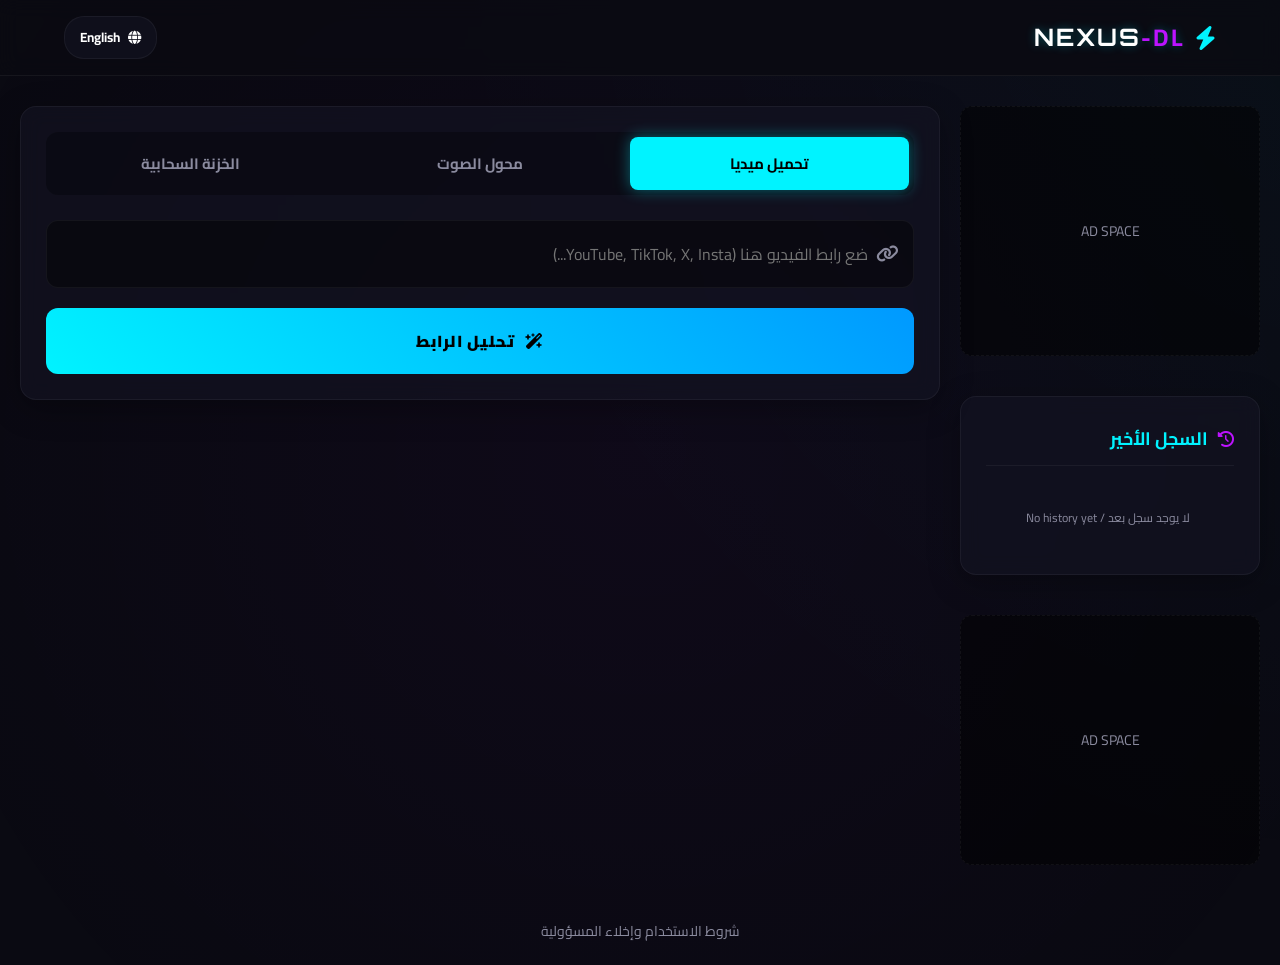
==== index.html @ 6cfb4157 "Update index.html" ====
<!DOCTYPE html>
<html lang="ar" dir="rtl" id="html-root">
<head>
    <meta charset="UTF-8">
    <meta name="viewport" content="width=device-width, initial-scale=1.0">
    <title>NEXUS-DL | Ultimate Downloader</title>
    <link rel="icon" type="image/png" href="icon.png">
    <link href="https://fonts.googleapis.com/css2?family=Cairo:wght@400;700;900&family=Orbitron:wght@500;700&display=swap" rel="stylesheet">
    <link rel="stylesheet" href="https://cdnjs.cloudflare.com/ajax/libs/font-awesome/6.5.1/css/all.min.css">
    
    <style>
        :root {
            --bg-color: #0a0a12; --card-bg: rgba(20, 20, 35, 0.6); --nav-bg: rgba(10, 10, 18, 0.8);
            --neon-blue: #00f3ff; --neon-purple: #bc13fe; --text-main: #ffffff;
            --text-muted: #8b8b9f; --border-color: rgba(255, 255, 255, 0.05);
            --input-bg: rgba(0, 0, 0, 0.4); --row-hover: rgba(0, 243, 255, 0.05);
        }

        * { margin: 0; padding: 0; box-sizing: border-box; font-family: 'Cairo', sans-serif; }
        body { background-color: var(--bg-color); color: var(--text-main); min-height: 100vh; overflow-x: hidden; }
        body::before {
            content: ''; position: fixed; top: -50%; left: -50%; width: 200%; height: 200%;
            background: radial-gradient(circle at 50% 50%, rgba(188, 19, 254, 0.03) 0%, transparent 50%),
                        radial-gradient(circle at 80% 20%, rgba(0, 243, 255, 0.03) 0%, transparent 40%);
            z-index: -1; pointer-events: none;
        }

        nav { background: var(--nav-bg); padding: 15px 5%; display: flex; justify-content: space-between; align-items: center; border-bottom: 1px solid var(--border-color); backdrop-filter: blur(10px); position: sticky; top: 0; z-index: 100; }
        .brand { display: flex; align-items: center; gap: 10px; }
        .glow-text { font-family: 'Orbitron', sans-serif; font-size: 24px; font-weight: 700; color: var(--text-main); text-shadow: 0 0 10px rgba(0,243,255,0.3); letter-spacing: 2px; }
        .lang-switch { background: var(--card-bg); border: 1px solid var(--border-color); color: var(--text-main); padding: 8px 15px; border-radius: 20px; cursor: pointer; display: flex; align-items: center; gap: 8px; font-weight: 700; transition: 0.3s; }
        .lang-switch:hover { border-color: var(--neon-blue); box-shadow: 0 0 15px rgba(0,243,255,0.2); }

        .layout { display: flex; max-width: 1400px; margin: 30px auto; padding: 0 20px; gap: 20px; }
        .sidebar { width: 300px; display: flex; flex-direction: column; gap: 20px; flex-shrink: 0; }
        .main-content { flex-grow: 1; min-width: 0; }
        @media (max-width: 992px) { .layout { flex-direction: column; } .sidebar { width: 100%; order: 2; } .main-content { order: 1; } }

        .card { background: var(--card-bg); border: 1px solid var(--border-color); border-radius: 16px; padding: 25px; backdrop-filter: blur(10px); margin-bottom: 20px; box-shadow: 0 8px 32px rgba(0,0,0,0.3); }
        .card-header { display: flex; align-items: center; gap: 10px; margin-bottom: 20px; padding-bottom: 10px; border-bottom: 1px solid var(--border-color); }
        .card-header h3 { font-size: 18px; font-weight: 700; color: var(--neon-blue); }

        .tabs { display: flex; gap: 10px; margin-bottom: 25px; background: rgba(0,0,0,0.3); padding: 5px; border-radius: 12px; }
        .tab-btn { flex: 1; background: transparent; border: none; padding: 12px; color: var(--text-muted); font-weight: 700; font-size: 15px; border-radius: 8px; cursor: pointer; transition: 0.3s; }
        .tab-btn.active { background: var(--neon-blue); color: #000; box-shadow: 0 0 15px rgba(0,243,255,0.4); }
        .tab-content { display: none; animation: fadeIn 0.4s ease; }
        .tab-content.active { display: block; }

        .input-group { position: relative; margin-bottom: 20px; }
        .input-group i { position: absolute; right: 15px; top: 50%; transform: translateY(-50%); color: var(--text-muted); font-size: 18px; }
        html[dir="ltr"] .input-group i { right: auto; left: 15px; }
        .url-input { width: 100%; background: var(--input-bg); border: 1px solid var(--border-color); color: var(--text-main); padding: 18px 45px; border-radius: 12px; font-size: 16px; outline: none; transition: 0.3s; }
        html[dir="ltr"] .url-input { padding: 18px 15px 18px 45px; }
        .url-input:focus { border-color: var(--neon-purple); box-shadow: 0 0 20px rgba(188,19,254,0.1); }

        .btn-primary { width: 100%; background: linear-gradient(45deg, var(--neon-blue), #0099ff); border: none; padding: 18px; color: #000; font-weight: 900; font-size: 16px; border-radius: 12px; cursor: pointer; transition: 0.3s; text-transform: uppercase; letter-spacing: 1px; display: flex; justify-content: center; align-items: center; gap: 10px; }
        .btn-primary:hover { transform: translateY(-2px); box-shadow: 0 10px 20px rgba(0,243,255,0.3); }
        .btn-primary:disabled { opacity: 0.7; cursor: not-allowed; transform: none; }

        .file-upload { border: 2px dashed var(--border-color); padding: 30px; text-align: center; border-radius: 12px; cursor: pointer; transition: 0.3s; margin-bottom: 20px; background: rgba(0,0,0,0.2); }
        .file-upload:hover { border-color: var(--neon-purple); background: rgba(188,19,254,0.05); }
        .file-upload i { font-size: 40px; color: var(--neon-purple); margin-bottom: 10px; }
        #fileInput { display: none; }

        .vault-input { text-align: center; font-family: 'Orbitron', sans-serif; letter-spacing: 3px; font-size: 20px; color: var(--neon-purple); }
        .vault-input::placeholder { letter-spacing: normal; font-family: 'Cairo', sans-serif; font-size: 15px; }

        .history-list { display: flex; flex-direction: column; gap: 10px; max-height: 400px; overflow-y: auto; padding-right: 5px; }
        .history-list::-webkit-scrollbar { width: 6px; }
        .history-list::-webkit-scrollbar-thumb { background: var(--border-color); border-radius: 3px; }
        .history-item { display: flex; align-items: center; gap: 12px; padding: 12px; background: rgba(0,0,0,0.3); border-radius: 10px; border: 1px solid transparent; transition: 0.3s; cursor: pointer; }
        .history-item:hover { border-color: var(--neon-blue); background: rgba(0,243,255,0.05); }
        .history-thumb { width: 60px; height: 45px; border-radius: 6px; object-fit: cover; background: #000; }
        .history-info { flex-grow: 1; overflow: hidden; }
        .history-title { font-size: 13px; font-weight: 700; white-space: nowrap; overflow: hidden; text-overflow: ellipsis; margin-bottom: 4px; }
        .history-meta { font-size: 11px; color: var(--text-muted); display: flex; justify-content: space-between; }
        .history-type { color: var(--neon-purple); font-weight: 700; }

        .ad-space { background: rgba(0,0,0,0.5); border: 1px dashed var(--border-color); height: 250px; border-radius: 12px; display: flex; justify-content: center; align-items: center; color: var(--text-muted); font-size: 14px; text-align: center; margin-bottom: 20px; }

        .result-area { display: none; margin-top: 30px; animation: slideUp 0.5s ease; }
        .video-profile { display: flex; gap: 20px; background: rgba(0,0,0,0.3); padding: 20px; border-radius: 16px; border: 1px solid var(--border-color); margin-bottom: 20px; align-items: center; }
        .thumb-wrapper { position: relative; width: 180px; flex-shrink: 0; }
        .video-thumb { width: 100%; border-radius: 12px; box-shadow: 0 5px 15px rgba(0,0,0,0.5); }
        .video-details { flex-grow: 1; display: flex; flex-direction: column; gap: 10px; }
        .title-input { background: transparent; border: none; color: var(--text-main); font-size: 18px; font-weight: 700; width: 100%; outline: none; border-bottom: 1px dashed var(--text-muted); padding-bottom: 5px; transition: 0.3s; }
        .title-input:focus { border-color: var(--neon-blue); color: var(--neon-blue); }
        .source-badge { display: inline-flex; align-items: center; gap: 6px; background: rgba(255,255,255,0.05); padding: 5px 12px; border-radius: 20px; font-size: 12px; font-weight: 700; color: var(--text-muted); width: fit-content; }
        .dl-thumb-btn { display: inline-flex; align-items: center; gap: 5px; color: var(--neon-purple); font-size: 13px; text-decoration: none; margin-top: 5px; transition: 0.3s; }
        .dl-thumb-btn:hover { text-shadow: 0 0 8px var(--neon-purple); }
        @media (max-width: 600px) { .video-profile { flex-direction: column; text-align: center; } .thumb-wrapper { width: 100%; max-width: 250px; } .source-badge { margin: 0 auto; } }

        .table-container { overflow-x: auto; background: rgba(0,0,0,0.2); border-radius: 12px; border: 1px solid var(--border-color); }
        table { width: 100%; border-collapse: collapse; min-width: 500px; }
        th, td { padding: 15px; text-align: center; border-bottom: 1px solid var(--border-color); }
        th { font-weight: 700; color: var(--text-muted); font-size: 14px; background: rgba(255,255,255,0.02); }
        tr:hover td { background: var(--row-hover); }
        tr:last-child td { border-bottom: none; }
        .q-badge { font-weight: 900; font-family: 'Orbitron', sans-serif; color: var(--text-main); }
        .s-badge { color: var(--text-muted); font-size: 13px; }
        .btn-dl-small { background: rgba(0, 243, 255, 0.1); color: var(--neon-blue); border: 1px solid var(--neon-blue); padding: 8px 20px; border-radius: 8px; cursor: pointer; font-weight: 700; transition: 0.3s; display: inline-flex; align-items: center; gap: 5px; }
        .btn-dl-small:hover { background: var(--neon-blue); color: #000; box-shadow: 0 0 10px rgba(0,243,255,0.4); }

        .cut-controls { display: flex; gap: 10px; margin-bottom: 20px; background: rgba(0,0,0,0.2); padding: 15px; border-radius: 12px; border: 1px solid var(--border-color); }
        .cut-input { flex: 1; background: var(--input-bg); border: 1px solid var(--border-color); color: var(--text-main); padding: 10px; border-radius: 8px; text-align: center; outline: none; }
        .cut-input:focus { border-color: var(--neon-blue); }

        .progress-container { margin-top: 20px; display: none; background: rgba(0,0,0,0.3); padding: 20px; border-radius: 12px; border: 1px solid var(--border-color); text-align: center; }
        .progress-bar-bg { width: 100%; height: 8px; background: rgba(255,255,255,0.1); border-radius: 10px; overflow: hidden; margin: 15px 0; }
        .progress-bar-fill { height: 100%; width: 0%; background: linear-gradient(90deg, var(--neon-purple), var(--neon-blue)); transition: width 0.3s ease; box-shadow: 0 0 10px var(--neon-blue); }
        .progress-status { display: flex; justify-content: space-between; font-size: 13px; font-weight: 700; }
        .ticket-box { background: rgba(188,19,254,0.1); border: 1px dashed var(--neon-purple); padding: 10px; border-radius: 8px; margin-top: 15px; font-size: 13px; }
        .ticket-code { font-family: 'Orbitron', sans-serif; color: var(--neon-purple); font-weight: 900; letter-spacing: 1px; user-select: all; }

        @keyframes fadeIn { from { opacity: 0; } to { opacity: 1; } }
        @keyframes slideUp { from { opacity: 0; transform: translateY(20px); } to { opacity: 1; transform: translateY(0); } }
        @keyframes spin { 100% { transform: rotate(360deg); } }
        .fa-spinner { animation: spin 1s linear infinite; }
    </style>
</head>
<body>

    <nav>
        <div class="brand">
            <i class="fa-solid fa-bolt" style="color: var(--neon-blue); font-size: 24px;"></i>
            <h1 class="glow-text">NEXUS<span style="color: var(--neon-purple);">-DL</span></h1>
        </div>
        <button class="lang-switch" onclick="toggleLanguage()">
            <i class="fa-solid fa-globe"></i> <span id="langText">English</span>
        </button>
    </nav>

    <div class="layout">
        <aside class="sidebar">
            <div class="ad-space">AD SPACE</div>
            
            <div class="card">
                <div class="card-header">
                    <i class="fa-solid fa-clock-rotate-left" style="color: var(--neon-purple);"></i>
                    <h3 id="t-historyTitle">السجل الأخير</h3>
                </div>
                <div class="history-list" id="historyList"></div>
            </div>

            <div class="ad-space">AD SPACE</div>
        </aside>

        <main class="main-content">
            <div class="card">
                <div class="tabs">
                    <button class="tab-btn active" onclick="switchTab('Download')" id="t-tabDownload">تحميل ميديا</button>
                    <button class="tab-btn" onclick="switchTab('Convert')" id="t-tabConvert">محول الصوت</button>
                    <button class="tab-btn" onclick="switchTab('Vault')" id="t-tabVault">الخزنة السحابية</button>
                </div>

                <div id="Download" class="tab-content active">
                    <div class="input-group">
                        <i class="fa-solid fa-link"></i>
                        <input type="text" id="videoUrl" class="url-input" placeholder="ضع رابط الفيديو هنا (YouTube, TikTok, X, Insta...)">
                    </div>
                    <button class="btn-primary" id="analyzeBtn" onclick="analyzeUrl()">
                        <i class="fa-solid fa-wand-magic-sparkles"></i> <span id="t-btnAnalyze">تحليل الرابط</span>
                    </button>
                    <p id="errorMsg" style="color: #ff4d4d; font-size: 14px; margin-top: 10px; display: none; text-align: center;"></p>

                    <div class="result-area" id="resultArea">
                        <div class="video-profile">
                            <div class="thumb-wrapper">
                                <img src="" alt="Thumbnail" id="videoThumb" class="video-thumb">
                            </div>
                            <div class="video-details">
                                <input type="text" id="videoTitle" class="title-input">
                                <div class="source-badge">
                                    <i class="fa-brands fa-youtube" id="sourceIcon"></i> <span id="sourceText">YouTube</span>
                                </div>
                                <a href="#" id="downloadThumbBtn" target="_blank" class="dl-thumb-btn">
                                    <i class="fa-solid fa-image"></i> <span id="t-dlThumb">تحميل الصورة المصغرة</span>
                                </a>
                            </div>
                        </div>

                        <div class="cut-controls">
                            <input type="text" id="cutStart" class="cut-input" placeholder="من (مثال: 00:00:00)">
                            <input type="text" id="cutEnd" class="cut-input" placeholder="إلى (مثال: 00:01:30)">
                        </div>

                        <div class="table-container">
                            <table>
                                <thead>
                                    <tr>
                                        <th id="t-thType">النوع</th>
                                        <th id="t-thQuality">الجودة</th>
                                        <th id="t-thSize">الحجم</th>
                                        <th id="t-thAction">إجراء</th>
                                    </tr>
                                </thead>
                                <tbody id="formatsTableBody"></tbody>
                            </table>
                        </div>

                        <div class="progress-container" id="progressContainer">
                            <div class="progress-status">
                                <span id="progressText" style="color: var(--neon-blue);">جاري التجهيز...</span>
                                <span id="progressPercent">0%</span>
                            </div>
                            <div class="progress-bar-bg">
                                <div class="progress-bar-fill" id="progressBar"></div>
                            </div>
                            <div class="ticket-box">
                                <span id="t-ticketMsg">رقم التذكرة الخاصة بك:</span> <span class="ticket-code" id="ticketDisplay">---</span><br>
                                <span style="color: var(--text-muted); font-size: 11px;" id="t-ticketNote">(إذا انقطع الاتصال، استخدم هذا الرقم في قسم الخزنة)</span>
                            </div>
                        </div>
                    </div>
                </div>

                <div id="Convert" class="tab-content">
                    <div class="card-header" style="border:none; margin-bottom:0;">
                        <i class="fa-solid fa-music" style="color: var(--neon-blue);"></i>
                        <h3 id="t-convertTitle">تحويل لصوت</h3>
                    </div>
                    <p style="color: var(--text-muted); font-size: 14px; margin-bottom: 20px;" id="t-convertDesc">حول أي فيديو لـ MP3 مجاناً</p>
                    
                    <form id="convertForm">
                        <label class="file-upload" for="fileInput">
                            <i class="fa-solid fa-cloud-arrow-up"></i>
                            <h4 id="t-uploadTitle">اضغط لاختيار فيديو</h4>
                            <p style="font-size: 12px; color: var(--text-muted); margin-top: 5px;" id="fileNameDisplay">لم يتم اختيار ملف</p>
                        </label>
                        <input type="file" id="fileInput" accept="video/*" required>
                        
                        <div style="margin-bottom: 20px;">
                            <label style="font-size: 14px; font-weight: 700; color: var(--text-muted);" id="t-qLabel">اختر دقة الصوت:</label>
                            <select id="audioQuality" class="url-input" style="padding: 10px; margin-top: 5px;">
                                <option value="128k">128 kbps (متوسط - أسرع)</option>
                                <option value="320k">320 kbps (عالي الجودة)</option>
                            </select>
                        </div>
                        
                        <button type="submit" class="btn-primary" id="convertBtn">
                            <i class="fa-solid fa-arrows-rotate"></i> <span id="t-btnConvert">بدء التحويل</span>
                        </button>
                    </form>
                    <p id="convertMsg" style="text-align: center; margin-top: 15px; font-size: 14px;"></p>
                </div>

                <div id="Vault" class="tab-content">
                    <div class="card-header" style="border:none; margin-bottom:0;">
                        <i class="fa-solid fa-box-archive" style="color: var(--neon-purple);"></i>
                        <h3 id="t-vaultTitle">الخزنة السحابية</h3>
                    </div>
                    <p style="color: var(--text-muted); font-size: 14px; margin-bottom: 20px;" id="t-vaultDesc">استرجع ملفاتك المحملة في آخر ساعتين باستخدام رقم التذكرة</p>
                    
                    <div class="input-group">
                        <i class="fa-solid fa-key"></i>
                        <input type="text" id="vaultTicket" class="url-input vault-input" placeholder="Ticket_XXXXXXXXXXXXX">
                    </div>
                    <button class="btn-primary" onclick="retrieveVault()" style="background: linear-gradient(45deg, var(--neon-purple), #ff00ff);">
                        <i class="fa-solid fa-download"></i> <span id="t-btnVault">استرجاع الملف</span>
                    </button>
                    <p id="vaultError" style="color: #ff4d4d; font-size: 14px; margin-top: 15px; display: none; text-align: center; font-weight: 700;"></p>
                </div>

            </div>
        </main>
    </div>

    <div style="text-align: center; margin-top: 30px; padding-bottom: 20px;">
        <a href="terms.html" id="t-terms" style="color: var(--text-muted); text-decoration: none; font-size: 14px; transition: 0.3s;" onmouseover="this.style.color='var(--neon-blue)'" onmouseout="this.style.color='var(--text-muted)'">شروط الاستخدام وإخلاء المسؤولية</a>
    </div>

    <script>
        const API_URL = 'http://localhost:3000'; // غيّر الرابط لو هترفع على استضافة

        const translations = {
            ar: {
                tabDownload: "تحميل ميديا", tabConvert: "محول الصوت", tabVault: "الخزنة السحابية",
                historyTitle: "السجل الأخير",
                btnAnalyze: "تحليل الرابط", dlThumb: "الصورة المصغرة",
                thType: "النوع", thQuality: "الجودة", thSize: "الحجم", thAction: "إجراء",
                ticketMsg: "رقم التذكرة الخاصة بك:", ticketNote: "(إذا انقطع الاتصال، استخدم هذا الرقم في قسم الخزنة)",
                convertTitle: "تحويل لصوت", convertDesc: "حول أي فيديو لـ MP3 مجاناً",
                uploadTitle: "اضغط لاختيار فيديو", btnConvert: "بدء التحويل", qLabel: "اختر دقة الصوت:",
                vaultTitle: "الخزنة السحابية", vaultDesc: "استرجع ملفاتك المحملة في آخر ساعتين باستخدام رقم التذكرة",
                btnVault: "استرجاع الملف", inputPlaceholder: "ضع رابط الفيديو هنا (YouTube, TikTok, X, Insta...)",
                cutStartPlaceholder: "من (مثال: 00:00:00)", cutEndPlaceholder: "إلى (مثال: 00:01:30)",
                msgAnalyzing: "جاري التحليل...", msgError: "حدث خطأ. تأكد من الرابط والمحاولة مجدداً.",
                msgUploading: "جاري الرفع والتحويل...", msgDone: "تم التحويل بنجاح!", msgDownload: "تحميل",
                vidReady: "فيديو جاهز للتحميل", noFiles: "لم تختر ملف",
                vaultWaitMsg: "الملف لم يكتمل بعد! ابقِ هذه الصفحة مفتوحة وسيبدأ التحميل تلقائياً فور انتهائه.",
                vaultDownMsg: "جاري التحميل الآن...",
                terms: "شروط الاستخدام وإخلاء المسؤولية",
                typeAudio: "صوت", typeVideo: "فيديو"
            },
            en: {
                tabDownload: "Download Media", tabConvert: "Audio Converter", tabVault: "Cloud Vault",
                historyTitle: "Recent History",
                btnAnalyze: "Analyze Link", dlThumb: "Thumbnail",
                thType: "Type", thQuality: "Quality", thSize: "Size", thAction: "Action",
                ticketMsg: "Your Ticket ID:", ticketNote: "(If disconnected, use this ID in the Vault)",
                convertTitle: "Convert to Audio", convertDesc: "Convert any video to MP3 for free",
                uploadTitle: "Click to select video", btnConvert: "Start Conversion", qLabel: "Select Audio Quality:",
                vaultTitle: "Cloud Vault", vaultDesc: "Retrieve files downloaded in the last 2 hours using your ticket ID",
                btnVault: "Retrieve File", inputPlaceholder: "Paste video link here (YouTube, TikTok, X, Insta...)",
                cutStartPlaceholder: "Start (e.g. 00:00:00)", cutEndPlaceholder: "End (e.g. 00:01:30)",
                msgAnalyzing: "Analyzing...", msgError: "Error occurred. Check link and try again.",
                msgUploading: "Uploading and converting...", msgDone: "Conversion successful!", msgDownload: "Download",
                vidReady: "Video ready to download", noFiles: "No file selected",
                vaultWaitMsg: "File is not ready yet! Keep this tab open and it will download automatically once finished.",
                vaultDownMsg: "Downloading now...",
                terms: "Terms of Use & Disclaimer",
                typeAudio: "Audio", typeVideo: "Video"
            }
        };

        let currentLang = localStorage.getItem('nexus_lang') || 'ar';
        let currentFormats = [];
        let currentVideoUrl = "";

        function updateLanguage() {
            const root = document.getElementById('html-root');
            root.lang = currentLang;
            root.dir = currentLang === 'ar' ? 'rtl' : 'ltr';
            const t = translations[currentLang];

            document.getElementById('langText').innerText = currentLang === 'ar' ? 'English' : 'عربي';
            document.getElementById('t-tabDownload').innerText = t.tabDownload;
            document.getElementById('t-tabConvert').innerText = t.tabConvert;
            document.getElementById('t-tabVault').innerText = t.tabVault;
            document.getElementById('t-historyTitle').innerText = t.historyTitle;
            document.getElementById('t-btnAnalyze').innerText = t.btnAnalyze;
            document.getElementById('t-dlThumb').innerText = t.dlThumb;
            document.getElementById('t-thType').innerText = t.thType;
            document.getElementById('t-thQuality').innerText = t.thQuality;
            document.getElementById('t-thSize').innerText = t.thSize;
            document.getElementById('t-thAction').innerText = t.thAction;
            document.getElementById('t-ticketMsg').innerText = t.ticketMsg;
            document.getElementById('t-ticketNote').innerText = t.ticketNote;
            document.getElementById('t-convertTitle').innerText = t.convertTitle;
            document.getElementById('t-convertDesc').innerText = t.convertDesc;
            document.getElementById('t-uploadTitle').innerText = t.uploadTitle;
            document.getElementById('t-btnConvert').innerText = t.btnConvert;
            document.getElementById('t-qLabel').innerText = t.qLabel;
            document.getElementById('t-vaultTitle').innerText = t.vaultTitle;
            document.getElementById('t-vaultDesc').innerText = t.vaultDesc;
            document.getElementById('t-btnVault').innerText = t.btnVault;
            document.getElementById('videoUrl').placeholder = t.inputPlaceholder;
            document.getElementById('cutStart').placeholder = t.cutStartPlaceholder;
            document.getElementById('cutEnd').placeholder = t.cutEndPlaceholder;
            document.getElementById('t-terms').innerText = t.terms;

            const fileInp = document.getElementById('fileInput');
            if(!fileInp.files.length) { document.getElementById('fileNameDisplay').innerText = t.noFiles; }
            
            updateSourceText(currentVideoUrl);
            buildDynamicTable();
            renderHistory();
        }

        function toggleLanguage() {
            currentLang = currentLang === 'ar' ? 'en' : 'ar';
            localStorage.setItem('nexus_lang', currentLang);
            updateLanguage();
        }

        function switchTab(tabId) {
            document.querySelectorAll('.tab-content').forEach(el => el.classList.remove('active'));
            document.querySelectorAll('.tab-btn').forEach(el => el.classList.remove('active'));
            document.getElementById(tabId).classList.add('active');
            event.target.classList.add('active');
        }

        document.getElementById('fileInput').addEventListener('change', function(e) {
            const fileName = e.target.files[0] ? e.target.files[0].name : translations[currentLang].noFiles;
            document.getElementById('fileNameDisplay').innerText = fileName;
        });

        document.getElementById('convertForm').addEventListener('submit', async function(e) {
            e.preventDefault();
            const file = document.getElementById('fileInput').files[0];
            const quality = document.getElementById('audioQuality').value;
            const msgEl = document.getElementById('convertMsg');
            const btn = document.getElementById('convertBtn');
            const t = translations[currentLang];

            if (!file) return;

            const formData = new FormData();
            formData.append('video', file);
            formData.append('quality', quality);

            btn.disabled = true;
            btn.innerHTML = `<i class="fa-solid fa-spinner"></i> <span>${t.msgUploading}</span>`;
            msgEl.innerText = "";
            msgEl.style.color = "var(--text-main)";

            try {
                const response = await fetch(`${API_URL}/api/convert`, { method: 'POST', body: formData });
                if (!response.ok) throw new Error("Conversion failed");
                
                const blob = await response.blob();
                const url = window.URL.createObjectURL(blob);
                const a = document.createElement('a');
                a.style.display = 'none';
                a.href = url;
                a.download = `Audio_${file.name.split('.')[0]}.mp3`;
                document.body.appendChild(a);
                a.click();
                window.URL.revokeObjectURL(url);
                
                msgEl.innerText = t.msgDone;
                msgEl.style.color = "var(--neon-blue)";
            } catch (err) {
                msgEl.innerText = t.msgError;
                msgEl.style.color = "#ff4d4d";
            } finally {
                btn.disabled = false;
                btn.innerHTML = `<i class="fa-solid fa-arrows-rotate"></i> <span>${t.btnConvert}</span>`;
            }
        });

        function getPlatformInfo(url) {
            if (!url) return { icon: 'fa-link', name: 'Link', color: '#fff' };
            if (url.includes('youtube.com') || url.includes('youtu.be')) return { icon: 'fa-youtube', name: 'YouTube', color: '#ff0000' };
            if (url.includes('tiktok.com')) return { icon: 'fa-tiktok', name: 'TikTok', color: '#00f2fe' };
            if (url.includes('twitter.com') || url.includes('x.com')) return { icon: 'fa-x-twitter', name: 'X (Twitter)', color: '#ffffff' };
            if (url.includes('instagram.com')) return { icon: 'fa-instagram', name: 'Instagram', color: '#e1306c' };
            if (url.includes('facebook.com') || url.includes('fb.watch')) return { icon: 'fa-facebook', name: 'Facebook', color: '#1877f2' };
            return { icon: 'fa-link', name: 'Link', color: '#fff' };
        }

        function updateSourceText(url) {
            if(!url) return;
            const info = getPlatformInfo(url);
            const iconEl = document.getElementById('sourceIcon');
            iconEl.className = `fa-brands ${info.icon}`;
            iconEl.style.color = info.color;
            document.getElementById('sourceText').innerText = info.name;
        }

        function saveToHistory(title, url, type, thumb) {
            let history = JSON.parse(localStorage.getItem('nexus_history')) || [];
            let isDuplicate = history.some(item => item.url === url);
            if (!isDuplicate) {
                let finalThumb = thumb;
                // تغليف الصورة بـ البروكسي عشان متختفيش
                if (thumb && thumb.startsWith('http') && !thumb.includes('/api/proxy')) {
                    finalThumb = `${API_URL}/api/proxy?url=${encodeURIComponent(thumb)}`;
                }
                history.unshift({ title, url, type, thumb: finalThumb, date: new Date().toLocaleString() });
                if (history.length > 20) history.pop();
                localStorage.setItem('nexus_history', JSON.stringify(history));
                renderHistory();
            }
        }

        function renderHistory() {
            const history = JSON.parse(localStorage.getItem('nexus_history')) || [];
            const list = document.getElementById('historyList');
            const t = translations[currentLang];
            list.innerHTML = '';
            
            if (history.length === 0) {
                list.innerHTML = `<p style="text-align:center; color: var(--text-muted); font-size:12px; padding: 20px;">لا يوجد سجل بعد / No history yet</p>`;
                return;
            }

            history.forEach(item => {
                const info = getPlatformInfo(item.url);
                const displayType = item.type === 'audio' ? t.typeAudio : (item.type === 'video' ? t.typeVideo : item.type);
                
                const el = document.createElement('div');
                el.className = 'history-item';
                el.onclick = () => { document.getElementById('videoUrl').value = item.url; analyzeUrl(); };
                el.innerHTML = `
                    <img src="${item.thumb || 'https://via.placeholder.com/60x45?text=No+Img'}" class="history-thumb" onerror="this.src='https://via.placeholder.com/60x45?text=Img+Error'">
                    <div class="history-info">
                        <div class="history-title">${item.title || 'Unknown Title'}</div>
                        <div class="history-meta">
                            <span><i class="fa-brands ${info.icon}" style="color:${info.color}"></i> ${info.name}</span>
                            <span class="history-type">${displayType}</span>
                        </div>
                    </div>
                `;
                list.appendChild(el);
            });
        }

        function buildDynamicTable() {
            const tbody = document.getElementById('formatsTableBody');
            tbody.innerHTML = '';
            const t = translations[currentLang];

            if(!currentFormats || currentFormats.length === 0) return;

            currentFormats.forEach(format => {
                const tr = document.createElement('tr');
                const typeIcon = format.type === 'audio' ? '<i class="fa-solid fa-music" style="color:var(--neon-purple);"></i>' : '<i class="fa-solid fa-video" style="color:var(--neon-blue);"></i>';
                const typeText = format.type === 'audio' ? t.typeAudio : t.typeVideo;
                const cleanQuality = format.quality.replace(/صوت|فيديو|Audio|Video/g, '').trim();

                tr.innerHTML = `
                    <td>${typeIcon} <span style="font-size:13px;">${typeText}</span></td>
                    <td class="q-badge">${cleanQuality}</td>
                    <td class="s-badge">${format.size}</td>
                    <td>
                        <button class="btn-dl-small" onclick="startDownload('${format.format_id}', '${format.type}', '${format.needsMerge}')">
                            <i class="fa-solid fa-download"></i> ${t.msgDownload}
                        </button>
                    </td>
                `;
                tbody.appendChild(tr);
            });
        }

        function generateClientId() {
            return Math.random().toString(36).substring(2, 15);
        }

        async function startDownload(formatId, type, needsMerge) {
            const t = translations[currentLang];
            const customTitle = document.getElementById('videoTitle').value.trim();
            const trimStart = document.getElementById('cutStart').value.trim();
            const trimEnd = document.getElementById('cutEnd').value.trim();
            const clientId = generateClientId();
            const ticketId = `Ticket_${Date.now()}`;
            
            const progContainer = document.getElementById('progressContainer');
            const progBar = document.getElementById('progressBar');
            const progText = document.getElementById('progressText');
            const progPercent = document.getElementById('progressPercent');
            const ticketDisplay = document.getElementById('ticketDisplay');

            progContainer.style.display = 'block';
            progBar.style.width = '0%';
            progPercent.innerText = '0%';
            progText.innerText = currentLang === 'ar' ? 'جاري التحميل...' : 'Downloading...';
            ticketDisplay.innerText = ticketId;

            let query = `url=${encodeURIComponent(currentVideoUrl)}&format_id=${formatId}&type=${type}&needsMerge=${needsMerge}&clientId=${clientId}&ticketId=${ticketId}`;
            if (customTitle) query += `&customName=${encodeURIComponent(customTitle)}`;
            if (trimStart && trimEnd) query += `&trimStart=${encodeURIComponent(trimStart)}&trimEnd=${encodeURIComponent(trimEnd)}`;

            const thumbUrl = document.getElementById('videoThumb').src;
            saveToHistory(customTitle || t.vidReady, currentVideoUrl, type, thumbUrl);

            const eventSource = new EventSource(`${API_URL}/api/progress?id=${clientId}`);
            eventSource.onmessage = function(event) {
                if (event.data === 'DONE') {
                    progBar.style.width = '100%';
                    progPercent.innerText = '100%';
                    progText.innerText = currentLang === 'ar' ? 'اكتمل التحميل!' : 'Download Complete!';
                    progText.style.color = '#00ff00';
                    eventSource.close();
                } else {
                    progBar.style.width = `${event.data}%`;
                    progPercent.innerText = `${event.data}%`;
                }
            };

            window.location.href = `${API_URL}/api/download?${query}`;
        }

        let vaultInterval = null;
        async function retrieveVault() {
            const tId = document.getElementById('vaultTicket').value.trim();
            const errorMsg = document.getElementById('vaultError');
            const t = translations[currentLang];

            if (!tId) {
                errorMsg.style.color = '#ff4d4d';
                errorMsg.innerText = currentLang === 'en' ? "Please enter a valid ticket number." : "الرجاء إدخال رقم تذكرة صحيح.";
                errorMsg.style.display = 'block';
                return;
            }

            if (vaultInterval) clearInterval(vaultInterval);
            errorMsg.style.display = 'none';

            try {
                const res = await fetch(`${API_URL}/api/vault/status?ticketId=${encodeURIComponent(tId)}`);
                const data = await res.json();

                if (data.ready) {
                    errorMsg.style.color = 'var(--neon-blue)';
                    errorMsg.innerText = t.vaultDownMsg;
                    errorMsg.style.display = 'block';
                    window.location.href = `${API_URL}/api/vault?ticketId=${encodeURIComponent(tId)}`;
                } else {
                    errorMsg.style.color = '#ffaa00';
                    errorMsg.innerText = t.vaultWaitMsg;
                    errorMsg.style.display = 'block';

                    vaultInterval = setInterval(async () => {
                        try {
                            const pollRes = await fetch(`${API_URL}/api/vault/status?ticketId=${encodeURIComponent(tId)}`);
                            const pollData = await pollRes.json();
                            if (pollData.ready) {
                                clearInterval(vaultInterval);
                                errorMsg.style.color = 'var(--neon-blue)';
                                errorMsg.innerText = t.vaultDownMsg;
                                window.location.href = `${API_URL}/api/vault?ticketId=${encodeURIComponent(tId)}`;
                            }
                        } catch (e) { console.error(e); }
                    }, 5000);
                }
            } catch (err) {
                errorMsg.style.color = '#ff4d4d';
                errorMsg.innerText = t.msgError;
                errorMsg.style.display = 'block';
            }
        }

        async function analyzeUrl() {
            const urlInput = document.getElementById('videoUrl').value.trim();
            const analyzeBtn = document.getElementById('analyzeBtn');
            const errorMsg = document.getElementById('errorMsg');
            const resultArea = document.getElementById('resultArea');
            const t = translations[currentLang];

            if (!urlInput) return;
            currentVideoUrl = urlInput;

            errorMsg.style.display = 'none';
            resultArea.style.display = 'none';
            document.getElementById('progressContainer').style.display = 'none';
            document.getElementById('formatsTableBody').innerHTML = '';

            const originalBtnHtml = analyzeBtn.innerHTML;
            analyzeBtn.disabled = true;
            analyzeBtn.innerHTML = `<i class="fa-solid fa-spinner"></i> <span>${t.msgAnalyzing}</span>`;

            try {
                const response = await fetch(`${API_URL}/api/info`, {
                    method: 'POST',
                    headers: { 'Content-Type': 'application/json' },
                    body: JSON.stringify({ url: currentVideoUrl, lang: currentLang })
                });

                const data = await response.json();

                if (data.success) {
                    if (data.isPlaylist) {
                        alert(currentLang === 'en' ? "Playlists are not fully supported yet in UI, first video will be processed." : "قوائم التشغيل غير مدعومة بالكامل في الواجهة، سيتم معالجة الفيديو الأول.");
                    } else {
                        const thumbImg = document.getElementById('videoThumb');
                        const downloadThumbBtn = document.getElementById('downloadThumbBtn');
                        const fallbackImage = 'https://images.unsplash.com/photo-1611162617474-5b21e879e113?q=80&w=500&auto=format&fit=crop';
                        
                        let finalImgSrc = fallbackImage;
                        if (data.thumbnail) {
                            finalImgSrc = data.thumbnail.startsWith('http') && !data.thumbnail.includes('/api/proxy') 
                                        ? `${API_URL}/api/proxy?url=${encodeURIComponent(data.thumbnail)}` 
                                        : data.thumbnail;
                        }
                        
                        thumbImg.src = finalImgSrc;
                        downloadThumbBtn.href = finalImgSrc; 
                        thumbImg.onerror = function() { this.src = fallbackImage; downloadThumbBtn.href = fallbackImage; };

                        document.getElementById('videoTitle').value = data.title || t.vidReady;
                        updateSourceText(currentVideoUrl); 
                        
                        currentFormats = data.formats;
                        buildDynamicTable();
                    }
                    
                    resultArea.style.display = 'block'; 
                } else {
                    throw new Error(data.error);
                }
            } catch (err) {
                errorMsg.innerText = t.msgError; 
                errorMsg.style.display = 'block';
            } finally {
                analyzeBtn.innerHTML = originalBtnHtml; 
                analyzeBtn.disabled = false;
            }
        }

        document.getElementById('videoUrl').addEventListener('keypress', function (e) {
            if (e.key === 'Enter') analyzeUrl();
        });

        function initApp() {
            updateLanguage();
        }

        initApp();
    </script>
</body>
</html>
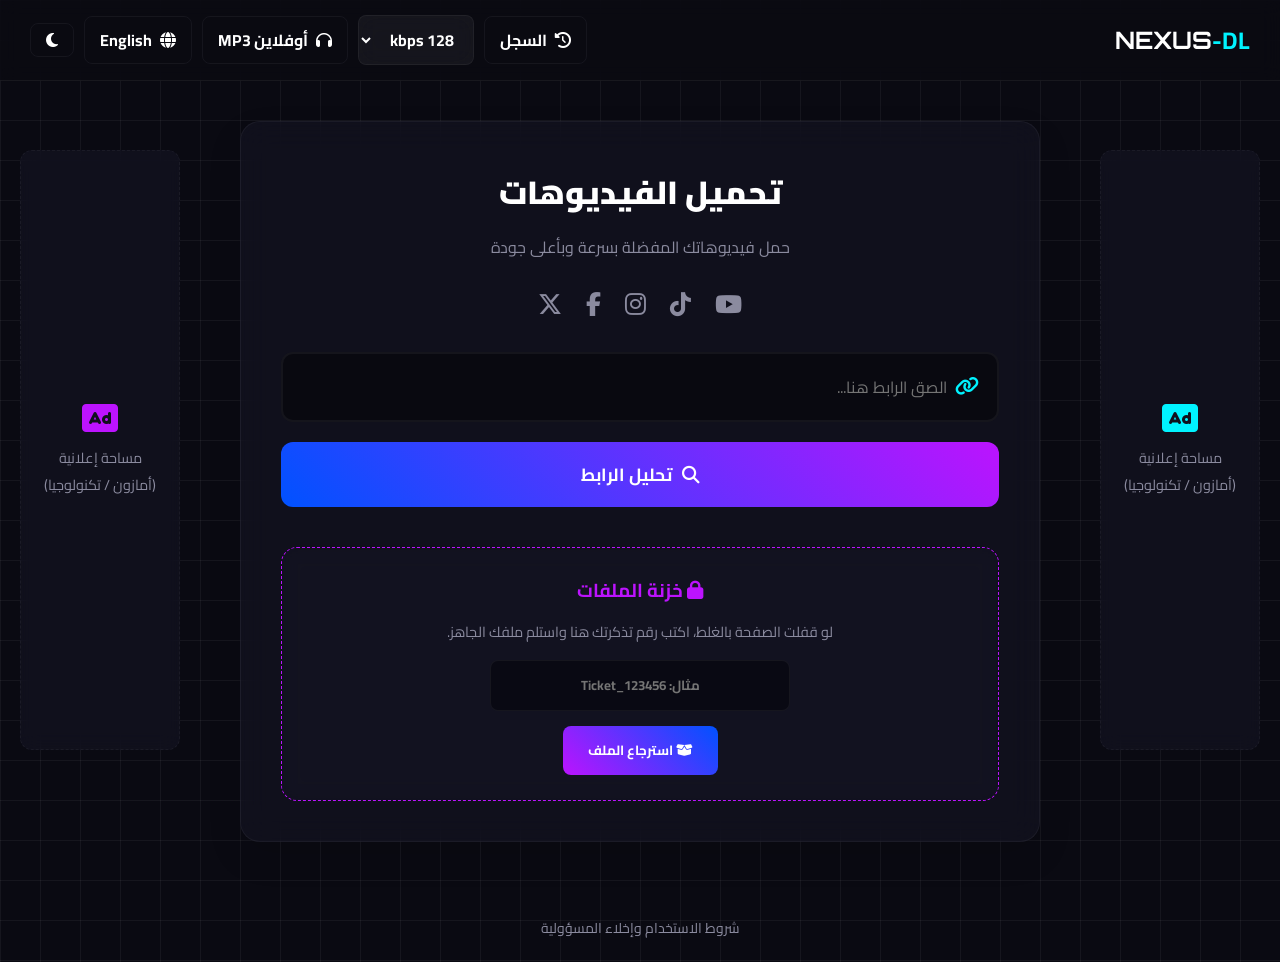
==== commit eb1a389e: "Update index.html" ====
--- a/index.html
+++ b/index.html
@@ -15,644 +15,672 @@
             --text-muted: #8b8b9f; --border-color: rgba(255, 255, 255, 0.05);
             --input-bg: rgba(0, 0, 0, 0.4); --row-hover: rgba(0, 243, 255, 0.05);
         }
-
-        * { margin: 0; padding: 0; box-sizing: border-box; font-family: 'Cairo', sans-serif; }
-        body { background-color: var(--bg-color); color: var(--text-main); min-height: 100vh; overflow-x: hidden; }
-        body::before {
-            content: ''; position: fixed; top: -50%; left: -50%; width: 200%; height: 200%;
-            background: radial-gradient(circle at 50% 50%, rgba(188, 19, 254, 0.03) 0%, transparent 50%),
-                        radial-gradient(circle at 80% 20%, rgba(0, 243, 255, 0.03) 0%, transparent 40%);
-            z-index: -1; pointer-events: none;
-        }
-
-        nav { background: var(--nav-bg); padding: 15px 5%; display: flex; justify-content: space-between; align-items: center; border-bottom: 1px solid var(--border-color); backdrop-filter: blur(10px); position: sticky; top: 0; z-index: 100; }
-        .brand { display: flex; align-items: center; gap: 10px; }
-        .glow-text { font-family: 'Orbitron', sans-serif; font-size: 24px; font-weight: 700; color: var(--text-main); text-shadow: 0 0 10px rgba(0,243,255,0.3); letter-spacing: 2px; }
-        .lang-switch { background: var(--card-bg); border: 1px solid var(--border-color); color: var(--text-main); padding: 8px 15px; border-radius: 20px; cursor: pointer; display: flex; align-items: center; gap: 8px; font-weight: 700; transition: 0.3s; }
-        .lang-switch:hover { border-color: var(--neon-blue); box-shadow: 0 0 15px rgba(0,243,255,0.2); }
-
-        .layout { display: flex; max-width: 1400px; margin: 30px auto; padding: 0 20px; gap: 20px; }
-        .sidebar { width: 300px; display: flex; flex-direction: column; gap: 20px; flex-shrink: 0; }
-        .main-content { flex-grow: 1; min-width: 0; }
-        @media (max-width: 992px) { .layout { flex-direction: column; } .sidebar { width: 100%; order: 2; } .main-content { order: 1; } }
-
-        .card { background: var(--card-bg); border: 1px solid var(--border-color); border-radius: 16px; padding: 25px; backdrop-filter: blur(10px); margin-bottom: 20px; box-shadow: 0 8px 32px rgba(0,0,0,0.3); }
-        .card-header { display: flex; align-items: center; gap: 10px; margin-bottom: 20px; padding-bottom: 10px; border-bottom: 1px solid var(--border-color); }
-        .card-header h3 { font-size: 18px; font-weight: 700; color: var(--neon-blue); }
-
-        .tabs { display: flex; gap: 10px; margin-bottom: 25px; background: rgba(0,0,0,0.3); padding: 5px; border-radius: 12px; }
-        .tab-btn { flex: 1; background: transparent; border: none; padding: 12px; color: var(--text-muted); font-weight: 700; font-size: 15px; border-radius: 8px; cursor: pointer; transition: 0.3s; }
-        .tab-btn.active { background: var(--neon-blue); color: #000; box-shadow: 0 0 15px rgba(0,243,255,0.4); }
-        .tab-content { display: none; animation: fadeIn 0.4s ease; }
-        .tab-content.active { display: block; }
-
+        [data-theme="light"] {
+            --bg-color: #f0f2f5; --card-bg: rgba(255, 255, 255, 0.9); --nav-bg: rgba(255, 255, 255, 0.9);
+            --neon-blue: #0052ff; --neon-purple: #8a2be2; --text-main: #1a1a24;
+            --text-muted: #555566; --border-color: rgba(0, 0, 0, 0.1);
+            --input-bg: rgba(255, 255, 255, 0.9); --row-hover: rgba(0, 82, 255, 0.05);
+        }
+        * { margin: 0; padding: 0; box-sizing: border-box; font-family: 'Cairo', sans-serif; transition: 0.3s; }
+        body { background-color: var(--bg-color); color: var(--text-main); min-height: 100vh; display: flex; flex-direction: column; overflow-x: hidden; position: relative; }
+        .grid-bg { position: absolute; top: 0; left: 0; width: 100%; height: 100%; background-size: 40px 40px; background-image: linear-gradient(to right, var(--border-color) 1px, transparent 1px), linear-gradient(to bottom, var(--border-color) 1px, transparent 1px); z-index: -1; }
+        .navbar { display: flex; justify-content: space-between; align-items: center; padding: 15px 30px; background: var(--nav-bg); backdrop-filter: blur(10px); border-bottom: 1px solid var(--border-color); z-index: 100; }
+        .nav-logo { font-family: 'Orbitron', sans-serif; font-size: 1.5rem; font-weight: 700; color: var(--text-main); }
+        .nav-logo span { color: var(--neon-blue); }
+        .nav-controls { display: flex; gap: 10px; align-items: center; flex-wrap: wrap; }
+        .control-btn { background: transparent; border: 1px solid var(--border-color); color: var(--text-main); padding: 8px 15px; border-radius: 8px; cursor: pointer; font-size: 1rem; display: flex; align-items: center; gap: 8px; font-weight: bold; }
+        .control-btn:hover, .control-btn:focus { border-color: var(--neon-blue); color: var(--neon-blue); outline: none; }
+        
+        .glass-select { background: rgba(255, 255, 255, 0.05); backdrop-filter: blur(10px); -webkit-backdrop-filter: blur(10px); }
+        .glass-select option { background: var(--bg-color); color: var(--text-main); }
+
+        .main-container { flex: 1; display: flex; justify-content: center; align-items: flex-start; padding: 40px 20px; z-index: 10; }
+        .glass-card { width: 100%; max-width: 800px; background: var(--card-bg); backdrop-filter: blur(16px); border: 1px solid var(--border-color); border-radius: 20px; padding: 40px; box-shadow: 0 15px 35px rgba(0,0,0,0.1); }
+        .title { text-align: center; font-size: 2rem; margin-bottom: 10px; font-weight: 900; }
+        .subtitle { text-align: center; color: var(--text-muted); margin-bottom: 30px; }
+        .platforms { text-align: center; margin-bottom: 30px; }
+        .platforms i { font-size: 1.5rem; color: var(--text-muted); margin: 0 10px; }
         .input-group { position: relative; margin-bottom: 20px; }
-        .input-group i { position: absolute; right: 15px; top: 50%; transform: translateY(-50%); color: var(--text-muted); font-size: 18px; }
-        html[dir="ltr"] .input-group i { right: auto; left: 15px; }
-        .url-input { width: 100%; background: var(--input-bg); border: 1px solid var(--border-color); color: var(--text-main); padding: 18px 45px; border-radius: 12px; font-size: 16px; outline: none; transition: 0.3s; }
-        html[dir="ltr"] .url-input { padding: 18px 15px 18px 45px; }
-        .url-input:focus { border-color: var(--neon-purple); box-shadow: 0 0 20px rgba(188,19,254,0.1); }
-
-        .btn-primary { width: 100%; background: linear-gradient(45deg, var(--neon-blue), #0099ff); border: none; padding: 18px; color: #000; font-weight: 900; font-size: 16px; border-radius: 12px; cursor: pointer; transition: 0.3s; text-transform: uppercase; letter-spacing: 1px; display: flex; justify-content: center; align-items: center; gap: 10px; }
-        .btn-primary:hover { transform: translateY(-2px); box-shadow: 0 10px 20px rgba(0,243,255,0.3); }
-        .btn-primary:disabled { opacity: 0.7; cursor: not-allowed; transform: none; }
-
-        .file-upload { border: 2px dashed var(--border-color); padding: 30px; text-align: center; border-radius: 12px; cursor: pointer; transition: 0.3s; margin-bottom: 20px; background: rgba(0,0,0,0.2); }
-        .file-upload:hover { border-color: var(--neon-purple); background: rgba(188,19,254,0.05); }
-        .file-upload i { font-size: 40px; color: var(--neon-purple); margin-bottom: 10px; }
-        #fileInput { display: none; }
-
-        .vault-input { text-align: center; font-family: 'Orbitron', sans-serif; letter-spacing: 3px; font-size: 20px; color: var(--neon-purple); }
-        .vault-input::placeholder { letter-spacing: normal; font-family: 'Cairo', sans-serif; font-size: 15px; }
-
-        .history-list { display: flex; flex-direction: column; gap: 10px; max-height: 400px; overflow-y: auto; padding-right: 5px; }
-        .history-list::-webkit-scrollbar { width: 6px; }
-        .history-list::-webkit-scrollbar-thumb { background: var(--border-color); border-radius: 3px; }
-        .history-item { display: flex; align-items: center; gap: 12px; padding: 12px; background: rgba(0,0,0,0.3); border-radius: 10px; border: 1px solid transparent; transition: 0.3s; cursor: pointer; }
-        .history-item:hover { border-color: var(--neon-blue); background: rgba(0,243,255,0.05); }
-        .history-thumb { width: 60px; height: 45px; border-radius: 6px; object-fit: cover; background: #000; }
-        .history-info { flex-grow: 1; overflow: hidden; }
-        .history-title { font-size: 13px; font-weight: 700; white-space: nowrap; overflow: hidden; text-overflow: ellipsis; margin-bottom: 4px; }
-        .history-meta { font-size: 11px; color: var(--text-muted); display: flex; justify-content: space-between; }
-        .history-type { color: var(--neon-purple); font-weight: 700; }
-
-        .ad-space { background: rgba(0,0,0,0.5); border: 1px dashed var(--border-color); height: 250px; border-radius: 12px; display: flex; justify-content: center; align-items: center; color: var(--text-muted); font-size: 14px; text-align: center; margin-bottom: 20px; }
-
-        .result-area { display: none; margin-top: 30px; animation: slideUp 0.5s ease; }
-        .video-profile { display: flex; gap: 20px; background: rgba(0,0,0,0.3); padding: 20px; border-radius: 16px; border: 1px solid var(--border-color); margin-bottom: 20px; align-items: center; }
-        .thumb-wrapper { position: relative; width: 180px; flex-shrink: 0; }
-        .video-thumb { width: 100%; border-radius: 12px; box-shadow: 0 5px 15px rgba(0,0,0,0.5); }
-        .video-details { flex-grow: 1; display: flex; flex-direction: column; gap: 10px; }
-        .title-input { background: transparent; border: none; color: var(--text-main); font-size: 18px; font-weight: 700; width: 100%; outline: none; border-bottom: 1px dashed var(--text-muted); padding-bottom: 5px; transition: 0.3s; }
-        .title-input:focus { border-color: var(--neon-blue); color: var(--neon-blue); }
-        .source-badge { display: inline-flex; align-items: center; gap: 6px; background: rgba(255,255,255,0.05); padding: 5px 12px; border-radius: 20px; font-size: 12px; font-weight: 700; color: var(--text-muted); width: fit-content; }
-        .dl-thumb-btn { display: inline-flex; align-items: center; gap: 5px; color: var(--neon-purple); font-size: 13px; text-decoration: none; margin-top: 5px; transition: 0.3s; }
-        .dl-thumb-btn:hover { text-shadow: 0 0 8px var(--neon-purple); }
-        @media (max-width: 600px) { .video-profile { flex-direction: column; text-align: center; } .thumb-wrapper { width: 100%; max-width: 250px; } .source-badge { margin: 0 auto; } }
-
-        .table-container { overflow-x: auto; background: rgba(0,0,0,0.2); border-radius: 12px; border: 1px solid var(--border-color); }
-        table { width: 100%; border-collapse: collapse; min-width: 500px; }
-        th, td { padding: 15px; text-align: center; border-bottom: 1px solid var(--border-color); }
-        th { font-weight: 700; color: var(--text-muted); font-size: 14px; background: rgba(255,255,255,0.02); }
-        tr:hover td { background: var(--row-hover); }
-        tr:last-child td { border-bottom: none; }
-        .q-badge { font-weight: 900; font-family: 'Orbitron', sans-serif; color: var(--text-main); }
-        .s-badge { color: var(--text-muted); font-size: 13px; }
-        .btn-dl-small { background: rgba(0, 243, 255, 0.1); color: var(--neon-blue); border: 1px solid var(--neon-blue); padding: 8px 20px; border-radius: 8px; cursor: pointer; font-weight: 700; transition: 0.3s; display: inline-flex; align-items: center; gap: 5px; }
-        .btn-dl-small:hover { background: var(--neon-blue); color: #000; box-shadow: 0 0 10px rgba(0,243,255,0.4); }
-
-        .cut-controls { display: flex; gap: 10px; margin-bottom: 20px; background: rgba(0,0,0,0.2); padding: 15px; border-radius: 12px; border: 1px solid var(--border-color); }
-        .cut-input { flex: 1; background: var(--input-bg); border: 1px solid var(--border-color); color: var(--text-main); padding: 10px; border-radius: 8px; text-align: center; outline: none; }
-        .cut-input:focus { border-color: var(--neon-blue); }
-
-        .progress-container { margin-top: 20px; display: none; background: rgba(0,0,0,0.3); padding: 20px; border-radius: 12px; border: 1px solid var(--border-color); text-align: center; }
-        .progress-bar-bg { width: 100%; height: 8px; background: rgba(255,255,255,0.1); border-radius: 10px; overflow: hidden; margin: 15px 0; }
-        .progress-bar-fill { height: 100%; width: 0%; background: linear-gradient(90deg, var(--neon-purple), var(--neon-blue)); transition: width 0.3s ease; box-shadow: 0 0 10px var(--neon-blue); }
-        .progress-status { display: flex; justify-content: space-between; font-size: 13px; font-weight: 700; }
-        .ticket-box { background: rgba(188,19,254,0.1); border: 1px dashed var(--neon-purple); padding: 10px; border-radius: 8px; margin-top: 15px; font-size: 13px; }
-        .ticket-code { font-family: 'Orbitron', sans-serif; color: var(--neon-purple); font-weight: 900; letter-spacing: 1px; user-select: all; }
-
-        @keyframes fadeIn { from { opacity: 0; } to { opacity: 1; } }
-        @keyframes slideUp { from { opacity: 0; transform: translateY(20px); } to { opacity: 1; transform: translateY(0); } }
-        @keyframes spin { 100% { transform: rotate(360deg); } }
-        .fa-spinner { animation: spin 1s linear infinite; }
+        .input-group input { width: 100%; background: var(--input-bg); border: 2px solid var(--border-color); border-radius: 12px; padding: 18px 20px; padding-right: 50px; color: var(--text-main); font-size: 1rem; outline: none; }
+        html[dir="ltr"] .input-group input { padding-right: 20px; padding-left: 50px; }
+        .input-group input:focus { border-color: var(--neon-blue); }
+        .input-group i.link-icon { position: absolute; right: 20px; top: 50%; transform: translateY(-50%); color: var(--neon-blue); font-size: 1.2rem; }
+        html[dir="ltr"] .input-group i.link-icon { right: auto; left: 20px; }
+        .btn-analyze { width: 100%; background: linear-gradient(45deg, #0052ff, #bc13fe); border: none; border-radius: 12px; padding: 16px; color: white; font-size: 1.1rem; font-weight: 700; cursor: pointer; display: flex; justify-content: center; align-items: center; gap: 10px; }
+        .btn-analyze:hover { transform: translateY(-3px); box-shadow: 0 10px 25px rgba(188, 19, 254, 0.4); }
+        .btn-analyze:disabled { opacity: 0.6; cursor: not-allowed; transform: none; }
+        
+        .result-area { display: none; margin-top: 30px; padding-top: 20px; border-top: 1px solid var(--border-color); animation: fadeIn 0.5s ease forwards; }
+        @keyframes fadeIn { from { opacity: 0; transform: translateY(10px); } to { opacity: 1; transform: translateY(0); } }
+        
+        .video-preview { display: flex; gap: 20px; margin-bottom: 25px; align-items: flex-start; }
+        .thumb-container { display: flex; flex-direction: column; gap: 10px; width: 220px; }
+        .video-thumb { width: 100%; border-radius: 12px; object-fit: cover; border: 2px solid var(--border-color); background: #111; aspect-ratio: 16/9; }
+        .video-info { flex: 1; width: 100%; }
+        
+        .video-title-input { width: 100%; background: rgba(255, 255, 255, 0.05); border: 1px dashed var(--border-color); color: var(--text-main); font-size: 1.1rem; font-weight: bold; padding: 8px 12px; border-radius: 8px; margin-bottom: 12px; outline: none; transition: 0.3s; font-family: 'Cairo', sans-serif; }
+        .video-title-input:focus { border-color: var(--neon-blue); background: rgba(0, 0, 0, 0.4); }
+        .video-title-input::placeholder { color: var(--text-muted); font-size: 0.9rem; font-weight: normal; }
+        
+        .trim-group { display: flex; gap: 10px; margin-bottom: 12px; align-items: center; }
+        .trim-input { flex: 1; background: rgba(255, 255, 255, 0.05); border: 1px solid var(--border-color); color: var(--text-main); padding: 8px; border-radius: 8px; text-align: center; outline: none; }
+        .trim-input:focus { border-color: var(--neon-purple); }
+
+        .video-source { font-size: 0.9rem; color: var(--neon-blue); display: inline-block; padding: 4px 10px; background: rgba(0, 243, 255, 0.1); border-radius: 20px; margin-bottom: 10px; }
+        .qualities-table { width: 100%; border-collapse: collapse; margin-top: 20px; }
+        .qualities-table th { text-align: right; padding: 12px; border-bottom: 2px solid var(--border-color); color: var(--text-muted); font-size: 0.9rem; }
+        html[dir="ltr"] .qualities-table th { text-align: left; }
+        .qualities-table td { padding: 12px; border-bottom: 1px solid var(--border-color); vertical-align: middle; }
+        .qualities-table tr:hover { background-color: var(--row-hover); }
+        .q-name { font-weight: bold; display: flex; align-items: center; gap: 8px; direction: ltr; justify-content: flex-end; }
+        html[dir="ltr"] .q-name { justify-content: flex-start; }
+        .q-name i { color: var(--neon-blue); }
+        .q-name.audio i { color: var(--neon-purple); }
+        .q-format { color: var(--text-muted); font-size: 0.85rem; direction: ltr; display: inline-block; }
+        .btn-dl-small { background: rgba(0, 243, 255, 0.1); border: 1px solid var(--neon-blue); color: var(--neon-blue); padding: 8px 15px; border-radius: 6px; cursor: pointer; font-weight: bold; display: flex; align-items: center; justify-content: center; gap: 5px; width: 120px; transition: 0.3s; }
+        .btn-dl-small:hover { background: var(--neon-blue); color: #000; }
+        .btn-dl-small.audio-btn { background: rgba(188, 19, 254, 0.1); border-color: var(--neon-purple); color: var(--neon-purple); }
+        .btn-dl-small.audio-btn:hover { background: var(--neon-purple); color: #fff; }
+        .btn-dl-small:disabled { opacity: 0.7; cursor: not-allowed; background: rgba(0,0,0,0.5) !important; color: var(--text-main) !important; border-color: var(--text-muted) !important; }
+
+        .modal { display: none; position: fixed; top: 0; left: 0; width: 100%; height: 100%; background: rgba(0,0,0,0.8); backdrop-filter: blur(10px); z-index: 1000; justify-content: center; align-items: center; }
+        .modal-content { background: var(--card-bg); border: 1px solid var(--border-color); border-radius: 20px; width: 90%; max-width: 500px; padding: 30px; max-height: 80vh; overflow-y: auto; }
+        .modal-header { display: flex; justify-content: space-between; align-items: center; margin-bottom: 20px; font-size: 1.5rem; font-weight: bold; }
+        .close-btn { cursor: pointer; color: var(--text-muted); }
+        .close-btn:hover { color: #ff3366; }
+        .history-item { display: flex; gap: 15px; padding: 10px; border-bottom: 1px solid var(--border-color); align-items: center; }
+        .history-item img { width: 80px; border-radius: 8px; }
+        .history-item div { flex: 1; font-size: 0.9rem; font-weight: bold; line-height: 1.4; overflow: hidden; display: -webkit-box; -webkit-line-clamp: 2; -webkit-box-orient: vertical; }
+        .history-item a { color: var(--neon-blue); font-size: 1.2rem; }
+
+        .playlist-item { display: flex; gap: 15px; padding: 15px; background: rgba(0,0,0,0.2); border: 1px solid var(--border-color); border-radius: 12px; margin-bottom: 15px; flex-wrap: wrap; align-items: center; }
+        .playlist-item img { width: 120px; border-radius: 8px; aspect-ratio: 16/9; object-fit: cover; }
+        .playlist-info { flex: 1; min-width: 200px; }
+        .playlist-actions { display: flex; gap: 10px; align-items: center; flex-wrap: wrap; }
+        .playlist-select { padding: 8px; border-radius: 8px; background: var(--input-bg); color: var(--text-main); border: 1px solid var(--border-color); outline: none; }
+
+        .status-msg { margin-top: 20px; font-weight: bold; font-size: 0.95rem; display: none; text-align: center; padding: 12px; border-radius: 8px; background: rgba(0,0,0,0.2); }
+        .status-error { color: #ff3366; border: 1px solid rgba(255, 51, 102, 0.3); }
+
+        .vault-card { margin-top: 40px; padding: 25px; background: rgba(20, 20, 35, 0.4); border: 1px dashed var(--neon-purple); border-radius: 16px; text-align: center; backdrop-filter: blur(10px); }
+        .vault-card h3 { color: var(--neon-purple); margin-bottom: 10px; }
+        .vault-card p { color: var(--text-muted); font-size: 0.9rem; margin-bottom: 15px; }
+        .vault-input { width: 100%; max-width: 300px; padding: 12px; border: 1px solid var(--border-color); border-radius: 8px; background: var(--input-bg); color: var(--text-main); text-align: center; font-weight: bold; margin-bottom: 15px; outline: none; }
+        .vault-input:focus { border-color: var(--neon-purple); }
+        .btn-vault { background: linear-gradient(45deg, #bc13fe, #0052ff); border: none; padding: 12px 25px; border-radius: 8px; color: white; font-weight: bold; cursor: pointer; }
+        
+        .progress-container { display: none; margin-top: 20px; background: rgba(0, 0, 0, 0.3); border: 1px solid var(--border-color); border-radius: 12px; padding: 15px; text-align: center; }
+        .ticket-display { color: var(--neon-blue); font-size: 1.2rem; font-weight: bold; margin-bottom: 10px; letter-spacing: 2px; }
+        .progress-bar-bg { width: 100%; height: 10px; background: rgba(255, 255, 255, 0.1); border-radius: 5px; margin-top: 10px; overflow: hidden; }
+        .progress-bar-fill { height: 100%; background: var(--neon-blue); width: 0%; transition: 0.3s; }
+
+        @media (max-width: 600px) {
+            .video-preview { flex-direction: column; align-items: center; text-align: center; }
+            .thumb-container { width: 100%; aspect-ratio: 16/9; margin-bottom: 15px; }
+            .qualities-table th { display: none; }
+            .qualities-table td { display: block; text-align: center; padding: 8px; border: none; }
+            .qualities-table tr { border-bottom: 1px solid var(--border-color); padding: 10px 0; display: block; }
+            .q-name { justify-content: center; margin-bottom: 5px; }
+            .btn-dl-small { width: 100%; margin-top: 10px; }
+            .nav-controls { justify-content: center; }
+            .playlist-item { flex-direction: column; }
+            .playlist-item img { width: 100%; }
+            .playlist-actions { width: 100%; justify-content: space-between; }
+            .trim-group { flex-wrap: wrap; }
+        }
+
+.ads-container {
+    position: fixed;
+    top: 50%;
+    transform: translateY(-50%);
+    width: 160px; 
+    height: 600px; 
+    background: var(--card-bg);
+    border: 1px dashed var(--border-color);
+    border-radius: 12px;
+    display: flex;
+    justify-content: center;
+    align-items: center;
+    text-align: center;
+    color: var(--text-muted);
+    font-size: 0.9rem;
+    backdrop-filter: blur(10px);
+    z-index: 50;
+    overflow: hidden;
+}
+
+.ads-container img {
+    width: 100%;
+    height: 100%;
+    object-fit: cover;
+}
+
+.ad-right { right: 20px; }
+.ad-left { left: 20px; }
+
+@media (max-width: 1250px) {
+    .ads-container {
+        display: none;
+    }
+}
     </style>
 </head>
 <body>
 
-    <nav>
-        <div class="brand">
-            <i class="fa-solid fa-bolt" style="color: var(--neon-blue); font-size: 24px;"></i>
-            <h1 class="glow-text">NEXUS<span style="color: var(--neon-purple);">-DL</span></h1>
+    <div class="grid-bg"></div>
+<div class="ads-container ad-right">
+    <div style="padding: 10px;">
+        <i class="fas fa-ad" style="font-size: 2rem; color: var(--neon-blue); margin-bottom: 10px;"></i>
+        <br>مساحة إعلانية<br>(أمازون / تكنولوجيا)
+    </div>
+</div>
+
+<div class="ads-container ad-left">
+    <div style="padding: 10px;">
+        <i class="fas fa-ad" style="font-size: 2rem; color: var(--neon-purple); margin-bottom: 10px;"></i>
+        <br>مساحة إعلانية<br>(أمازون / تكنولوجيا)
+    </div>
+</div>
+
+    <nav class="navbar">
+        <div class="nav-logo">NEXUS<span>-DL</span></div>
+        <div class="nav-controls">
+            <button class="control-btn" id="btnHistory" onclick="toggleHistory()" title="سجل التحميلات">
+                <i class="fas fa-history"></i> <span id="t-history">سجل التحميلات</span>
+            </button>
+
+            <select id="audioQuality" class="control-btn glass-select">
+                <option value="32k">32 kbps</option>
+                <option value="48k">48 kbps</option>
+                <option value="64k">64 kbps</option>
+                <option value="128k" selected>128 kbps</option>
+                <option value="320k">320 kbps</option>
+            </select>
+
+            <input type="file" id="localFileInput" accept="video/*" style="display: none;" onchange="handleLocalConversion(this)">
+            <button class="control-btn" id="convertToggle" onclick="document.getElementById('localFileInput').click()" title="تحويل فيديو لصوت من الجهاز">
+                <i class="fas fa-headphones"></i> <span id="convertText">أوفلاين MP3</span>
+            </button>
+
+            <button class="control-btn" id="langToggle" onclick="toggleLanguage()"><i class="fas fa-globe"></i> <span id="langText">English</span></button>
+            <button class="control-btn" id="themeToggle" onclick="toggleTheme()"><i class="fas fa-moon" id="themeIcon"></i></button>
         </div>
-        <button class="lang-switch" onclick="toggleLanguage()">
-            <i class="fa-solid fa-globe"></i> <span id="langText">English</span>
-        </button>
     </nav>
 
-    <div class="layout">
-        <aside class="sidebar">
-            <div class="ad-space">AD SPACE</div>
-            
-            <div class="card">
-                <div class="card-header">
-                    <i class="fa-solid fa-clock-rotate-left" style="color: var(--neon-purple);"></i>
-                    <h3 id="t-historyTitle">السجل الأخير</h3>
-                </div>
-                <div class="history-list" id="historyList"></div>
+    <div class="modal" id="historyModal">
+        <div class="modal-content">
+            <div class="modal-header">
+                <span id="t-historyTitle">سجل التحميلات</span>
+                <i class="fas fa-times close-btn" onclick="toggleHistory()"></i>
             </div>
-
-            <div class="ad-space">AD SPACE</div>
-        </aside>
-
-        <main class="main-content">
-            <div class="card">
-                <div class="tabs">
-                    <button class="tab-btn active" onclick="switchTab('Download')" id="t-tabDownload">تحميل ميديا</button>
-                    <button class="tab-btn" onclick="switchTab('Convert')" id="t-tabConvert">محول الصوت</button>
-                    <button class="tab-btn" onclick="switchTab('Vault')" id="t-tabVault">الخزنة السحابية</button>
-                </div>
-
-                <div id="Download" class="tab-content active">
-                    <div class="input-group">
-                        <i class="fa-solid fa-link"></i>
-                        <input type="text" id="videoUrl" class="url-input" placeholder="ضع رابط الفيديو هنا (YouTube, TikTok, X, Insta...)">
-                    </div>
-                    <button class="btn-primary" id="analyzeBtn" onclick="analyzeUrl()">
-                        <i class="fa-solid fa-wand-magic-sparkles"></i> <span id="t-btnAnalyze">تحليل الرابط</span>
-                    </button>
-                    <p id="errorMsg" style="color: #ff4d4d; font-size: 14px; margin-top: 10px; display: none; text-align: center;"></p>
-
-                    <div class="result-area" id="resultArea">
-                        <div class="video-profile">
-                            <div class="thumb-wrapper">
-                                <img src="" alt="Thumbnail" id="videoThumb" class="video-thumb">
+            <div id="historyList"></div>
+        </div>
+    </div>
+
+    <div class="main-container">
+        <div class="glass-card">
+            <h1 class="title" id="t-title">تحميل الفيديوهات</h1>
+            <p class="subtitle" id="t-subtitle">حمل فيديوهاتك المفضلة بسرعة وبأعلى جودة</p>
+            
+            <div class="platforms">
+                <i class="fab fa-youtube"></i> <i class="fab fa-tiktok"></i> <i class="fab fa-instagram"></i> <i class="fab fa-facebook-f"></i> <i class="fa-brands fa-x-twitter"></i>
+            </div>
+
+            <div class="input-group">
+                <i class="fas fa-link link-icon"></i>
+                <input type="url" id="videoUrl" placeholder="الصق الرابط هنا..." autocomplete="off">
+            </div>
+
+            <button class="btn-analyze" id="btnAnalyze" onclick="analyzeUrl()">
+                <i class="fas fa-search"></i> <span id="t-btnAnalyze">تحليل الرابط</span>
+            </button>
+
+            <div class="status-msg status-error" id="errorMsg"></div>
+
+            <div class="result-area" id="resultArea">
+                <div id="singleVideoArea">
+                    <div class="video-preview">
+                        <div class="thumb-container">
+                            <img src="" alt="Thumbnail" class="video-thumb" id="videoThumb">
+                            <a id="downloadThumbBtn" href="#" target="_blank" class="btn-dl-small" style="width: 100%; text-decoration: none;" download="Thumbnail.jpg">
+                                <i class="fas fa-image"></i> <span id="t-dlThumb">تحميل الصورة</span>
+                            </a>
+                        </div>
+                        <div class="video-info">
+                            <input type="text" class="video-title-input" id="videoTitle" placeholder="اسم الفيديو..." title="يمكنك تعديل اسم الملف قبل التحميل">
+                            
+                            <div class="trim-group">
+                                <input type="text" class="trim-input" id="trimStart" placeholder="بداية (مثال: 7)" title="قص من">
+                                <input type="text" class="trim-input" id="trimEnd" placeholder="نهاية (مثال: 12)" title="قص إلى">
+                                <select id="trimUnit" class="trim-input glass-select" style="max-width: 90px; cursor: pointer;">
+                                    <option value="min" id="t-min">دقائق</option>
+                                    <option value="sec" id="t-sec">ثواني</option>
+                                </select>
                             </div>
-                            <div class="video-details">
-                                <input type="text" id="videoTitle" class="title-input">
-                                <div class="source-badge">
-                                    <i class="fa-brands fa-youtube" id="sourceIcon"></i> <span id="sourceText">YouTube</span>
+
+                            <div class="video-source" id="videoSource">مصدر الفيديو</div>
+                            
+                            <div id="progressContainer" class="progress-container">
+                                <div id="t-ticketLabel" style="color: var(--text-muted); font-size: 0.9rem;">تذكرتك (انسخها لو هتقفل):</div>
+                                <div id="ticketDisplay" class="ticket-display">--</div>
+                                <div id="progressText" style="font-weight: bold;">جاري التحميل... 0%</div>
+                                <div class="progress-bar-bg">
+                                    <div id="progressFill" class="progress-bar-fill"></div>
                                 </div>
-                                <a href="#" id="downloadThumbBtn" target="_blank" class="dl-thumb-btn">
-                                    <i class="fa-solid fa-image"></i> <span id="t-dlThumb">تحميل الصورة المصغرة</span>
-                                </a>
-                            </div>
-                        </div>
-
-                        <div class="cut-controls">
-                            <input type="text" id="cutStart" class="cut-input" placeholder="من (مثال: 00:00:00)">
-                            <input type="text" id="cutEnd" class="cut-input" placeholder="إلى (مثال: 00:01:30)">
-                        </div>
-
-                        <div class="table-container">
-                            <table>
-                                <thead>
-                                    <tr>
-                                        <th id="t-thType">النوع</th>
-                                        <th id="t-thQuality">الجودة</th>
-                                        <th id="t-thSize">الحجم</th>
-                                        <th id="t-thAction">إجراء</th>
-                                    </tr>
-                                </thead>
-                                <tbody id="formatsTableBody"></tbody>
-                            </table>
-                        </div>
-
-                        <div class="progress-container" id="progressContainer">
-                            <div class="progress-status">
-                                <span id="progressText" style="color: var(--neon-blue);">جاري التجهيز...</span>
-                                <span id="progressPercent">0%</span>
-                            </div>
-                            <div class="progress-bar-bg">
-                                <div class="progress-bar-fill" id="progressBar"></div>
-                            </div>
-                            <div class="ticket-box">
-                                <span id="t-ticketMsg">رقم التذكرة الخاصة بك:</span> <span class="ticket-code" id="ticketDisplay">---</span><br>
-                                <span style="color: var(--text-muted); font-size: 11px;" id="t-ticketNote">(إذا انقطع الاتصال، استخدم هذا الرقم في قسم الخزنة)</span>
                             </div>
                         </div>
                     </div>
+
+                    <table class="qualities-table" id="downloadTable">
+                        <thead>
+                            <tr>
+                                <th id="th-quality">الجودة / الدقة</th>
+                                <th id="th-format">الحجم</th>
+                                <th id="th-action">إجراء</th>
+                            </tr>
+                        </thead>
+                        <tbody id="tableBody"></tbody>
+                    </table>
                 </div>
 
-                <div id="Convert" class="tab-content">
-                    <div class="card-header" style="border:none; margin-bottom:0;">
-                        <i class="fa-solid fa-music" style="color: var(--neon-blue);"></i>
-                        <h3 id="t-convertTitle">تحويل لصوت</h3>
-                    </div>
-                    <p style="color: var(--text-muted); font-size: 14px; margin-bottom: 20px;" id="t-convertDesc">حول أي فيديو لـ MP3 مجاناً</p>
-                    
-                    <form id="convertForm">
-                        <label class="file-upload" for="fileInput">
-                            <i class="fa-solid fa-cloud-arrow-up"></i>
-                            <h4 id="t-uploadTitle">اضغط لاختيار فيديو</h4>
-                            <p style="font-size: 12px; color: var(--text-muted); margin-top: 5px;" id="fileNameDisplay">لم يتم اختيار ملف</p>
-                        </label>
-                        <input type="file" id="fileInput" accept="video/*" required>
-                        
-                        <div style="margin-bottom: 20px;">
-                            <label style="font-size: 14px; font-weight: 700; color: var(--text-muted);" id="t-qLabel">اختر دقة الصوت:</label>
-                            <select id="audioQuality" class="url-input" style="padding: 10px; margin-top: 5px;">
-                                <option value="128k">128 kbps (متوسط - أسرع)</option>
-                                <option value="320k">320 kbps (عالي الجودة)</option>
-                            </select>
-                        </div>
-                        
-                        <button type="submit" class="btn-primary" id="convertBtn">
-                            <i class="fa-solid fa-arrows-rotate"></i> <span id="t-btnConvert">بدء التحويل</span>
-                        </button>
-                    </form>
-                    <p id="convertMsg" style="text-align: center; margin-top: 15px; font-size: 14px;"></p>
+                <div id="playlistArea" style="display: none;">
+                    <h3 style="margin-bottom: 20px; color: var(--neon-blue);" id="playlistTitleDisplay"></h3>
+                    <div id="playlistItems"></div>
                 </div>
-
-                <div id="Vault" class="tab-content">
-                    <div class="card-header" style="border:none; margin-bottom:0;">
-                        <i class="fa-solid fa-box-archive" style="color: var(--neon-purple);"></i>
-                        <h3 id="t-vaultTitle">الخزنة السحابية</h3>
-                    </div>
-                    <p style="color: var(--text-muted); font-size: 14px; margin-bottom: 20px;" id="t-vaultDesc">استرجع ملفاتك المحملة في آخر ساعتين باستخدام رقم التذكرة</p>
-                    
-                    <div class="input-group">
-                        <i class="fa-solid fa-key"></i>
-                        <input type="text" id="vaultTicket" class="url-input vault-input" placeholder="Ticket_XXXXXXXXXXXXX">
-                    </div>
-                    <button class="btn-primary" onclick="retrieveVault()" style="background: linear-gradient(45deg, var(--neon-purple), #ff00ff);">
-                        <i class="fa-solid fa-download"></i> <span id="t-btnVault">استرجاع الملف</span>
-                    </button>
-                    <p id="vaultError" style="color: #ff4d4d; font-size: 14px; margin-top: 15px; display: none; text-align: center; font-weight: 700;"></p>
-                </div>
-
             </div>
-        </main>
+
+            <div class="vault-card">
+                <h3 id="t-vaultTitle"><i class="fas fa-lock"></i> خزنة الملفات</h3>
+                <p id="t-vaultDesc">لو قفلت الصفحة بالغلط، اكتب رقم تذكرتك هنا واستلم ملفك الجاهز.</p>
+                <input type="text" id="vaultTicketInput" class="vault-input" placeholder="مثال: Ticket_123456">
+                <br>
+                <button class="btn-vault" id="t-vaultBtn" onclick="restoreFromVault()"><i class="fas fa-box-open"></i> استرجاع الملف</button>
+            </div>
+
+        </div>
     </div>
 
-    <div style="text-align: center; margin-top: 30px; padding-bottom: 20px;">
-        <a href="terms.html" id="t-terms" style="color: var(--text-muted); text-decoration: none; font-size: 14px; transition: 0.3s;" onmouseover="this.style.color='var(--neon-blue)'" onmouseout="this.style.color='var(--text-muted)'">شروط الاستخدام وإخلاء المسؤولية</a>
-    </div>
-
     <script>
-        const API_URL = 'http://localhost:3000'; // غيّر الرابط لو هترفع على استضافة
+        const BASE_SERVER = "https://104d8dc6-282f-410c-937a-f6bf842aec41-00-3ffyh99rbk4kt.worf.replit.dev";
+        const BACKEND_URL = BASE_SERVER + "/api/info"; 
+        const DOWNLOAD_URL = BASE_SERVER + "/api/download"; 
+        const CONVERT_URL = BASE_SERVER + "/api/convert"; 
+        const PROXY_URL = BASE_SERVER + "/api/proxy"; 
+        const VAULT_URL = BASE_SERVER + "/api/vault";
 
         const translations = {
             ar: {
-                tabDownload: "تحميل ميديا", tabConvert: "محول الصوت", tabVault: "الخزنة السحابية",
-                historyTitle: "السجل الأخير",
-                btnAnalyze: "تحليل الرابط", dlThumb: "الصورة المصغرة",
-                thType: "النوع", thQuality: "الجودة", thSize: "الحجم", thAction: "إجراء",
-                ticketMsg: "رقم التذكرة الخاصة بك:", ticketNote: "(إذا انقطع الاتصال، استخدم هذا الرقم في قسم الخزنة)",
-                convertTitle: "تحويل لصوت", convertDesc: "حول أي فيديو لـ MP3 مجاناً",
-                uploadTitle: "اضغط لاختيار فيديو", btnConvert: "بدء التحويل", qLabel: "اختر دقة الصوت:",
-                vaultTitle: "الخزنة السحابية", vaultDesc: "استرجع ملفاتك المحملة في آخر ساعتين باستخدام رقم التذكرة",
-                btnVault: "استرجاع الملف", inputPlaceholder: "ضع رابط الفيديو هنا (YouTube, TikTok, X, Insta...)",
-                cutStartPlaceholder: "من (مثال: 00:00:00)", cutEndPlaceholder: "إلى (مثال: 00:01:30)",
-                msgAnalyzing: "جاري التحليل...", msgError: "حدث خطأ. تأكد من الرابط والمحاولة مجدداً.",
-                msgUploading: "جاري الرفع والتحويل...", msgDone: "تم التحويل بنجاح!", msgDownload: "تحميل",
-                vidReady: "فيديو جاهز للتحميل", noFiles: "لم تختر ملف",
-                vaultWaitMsg: "الملف لم يكتمل بعد! ابقِ هذه الصفحة مفتوحة وسيبدأ التحميل تلقائياً فور انتهائه.",
-                vaultDownMsg: "جاري التحميل الآن...",
-                terms: "شروط الاستخدام وإخلاء المسؤولية",
-                typeAudio: "صوت", typeVideo: "فيديو"
+                langBtn: "English", title: "تحميل الفيديوهات", subtitle: "حمل فيديوهاتك المفضلة بسرعة وبأعلى جودة",
+                placeholder: "الصق الرابط هنا...", btnAnalyze: "تحليل الرابط", analyzing: "جاري فك التشفير...",
+                msgEmpty: "يرجى إدخال الرابط أولاً!", msgError: "عذراً، الرابط غير صالح أو محمي.", 
+                thQuality: "الجودة", thFormat: "الحجم", thAction: "إجراء", dlBtn: "تحميل",
+                sourceYT: "يوتيوب", sourceTK: "تيك توك", sourceIG: "انستجرام", sourceFB: "فيسبوك", sourceX: "إكس (تويتر)", sourceUnknown: "فيديو",
+                convertBtn: "أوفلاين MP3", converting: "جاري التحويل...", dlThumbBtn: "تحميل الصورة",
+                historyTitle: "سجل التحميلات", historyBtn: "السجل", trimStart: "بداية (مثال: 7)", trimEnd: "نهاية (مثال: 12)",
+                playAudioMP3: "🎵 صوت MP3", playVideoHD: "🎬 فيديو عالي الدقة", playVideoSD: "🎬 فيديو جودة عادية", emptyHistory: "لا توجد تحميلات سابقة.",
+                min: "دقائق", sec: "ثواني",
+                vaultTitle: `<i class="fas fa-lock"></i> خزنة الملفات`, vaultDesc: "لو قفلت الصفحة بالغلط، اكتب رقم تذكرتك هنا واستلم ملفك الجاهز.",
+                vaultInput: "مثال: Ticket_123456", vaultBtn: `<i class="fas fa-box-open"></i> استرجاع الملف`,
+                ticketLabel: "تذكرتك (انسخها لو هتقفل):", terms: "شروط الاستخدام وإخلاء المسؤولية",
+                vidTitlePh: "اسم الفيديو...", vidTitleTooltip: "يمكنك تعديل اسم الملف قبل التحميل",
+                trimFrom: "قص من", trimTo: "قص إلى", progressPrep: "جاري التجهيز... ", progressDone: "✅ اكتمل! جاري حفظ الملف...",
+                progressDL: "جاري التحميل... ", noFormats: "لا توجد جودات متاحة", alertVault: "أدخل رقم التذكرة أولاً!",
+                alertConv: "حدث خطأ أثناء التحويل", vidReady: "فيديو جاهز", defaultName: "Nexus_Media"
             },
             en: {
-                tabDownload: "Download Media", tabConvert: "Audio Converter", tabVault: "Cloud Vault",
-                historyTitle: "Recent History",
-                btnAnalyze: "Analyze Link", dlThumb: "Thumbnail",
-                thType: "Type", thQuality: "Quality", thSize: "Size", thAction: "Action",
-                ticketMsg: "Your Ticket ID:", ticketNote: "(If disconnected, use this ID in the Vault)",
-                convertTitle: "Convert to Audio", convertDesc: "Convert any video to MP3 for free",
-                uploadTitle: "Click to select video", btnConvert: "Start Conversion", qLabel: "Select Audio Quality:",
-                vaultTitle: "Cloud Vault", vaultDesc: "Retrieve files downloaded in the last 2 hours using your ticket ID",
-                btnVault: "Retrieve File", inputPlaceholder: "Paste video link here (YouTube, TikTok, X, Insta...)",
-                cutStartPlaceholder: "Start (e.g. 00:00:00)", cutEndPlaceholder: "End (e.g. 00:01:30)",
-                msgAnalyzing: "Analyzing...", msgError: "Error occurred. Check link and try again.",
-                msgUploading: "Uploading and converting...", msgDone: "Conversion successful!", msgDownload: "Download",
-                vidReady: "Video ready to download", noFiles: "No file selected",
-                vaultWaitMsg: "File is not ready yet! Keep this tab open and it will download automatically once finished.",
-                vaultDownMsg: "Downloading now...",
-                terms: "Terms of Use & Disclaimer",
-                typeAudio: "Audio", typeVideo: "Video"
+                langBtn: "عربي", title: "Video Downloader", subtitle: "Download your favorite videos fast and in high quality",
+                placeholder: "Paste URL here...", btnAnalyze: "Analyze", analyzing: "Decrypting...",
+                msgEmpty: "Please enter a valid URL!", msgError: "Sorry, link is invalid or protected.", 
+                thQuality: "Quality", thFormat: "Size", thAction: "Action", dlBtn: "Download",
+                sourceYT: "YouTube", sourceTK: "TikTok", sourceIG: "Instagram", sourceFB: "Facebook", sourceX: "X (Twitter)", sourceUnknown: "Video",
+                convertBtn: "Offline MP3", converting: "Converting...", dlThumbBtn: "Cover Image",
+                historyTitle: "Download History", historyBtn: "History", trimStart: "Start (ex: 7)", trimEnd: "End (ex: 12)",
+                playAudioMP3: "🎵 Audio MP3", playVideoHD: "🎬 Video HD", playVideoSD: "🎬 Video SD", emptyHistory: "No download history found.",
+                min: "Mins", sec: "Secs",
+                vaultTitle: `<i class="fas fa-lock"></i> File Vault`, vaultDesc: "If you closed the page by mistake, enter your ticket ID here to get your file.",
+                vaultInput: "Example: Ticket_123456", vaultBtn: `<i class="fas fa-box-open"></i> Restore File`,
+                ticketLabel: "Your Ticket (copy it if you leave):", terms: "Terms of Use & Disclaimer",
+                vidTitlePh: "Video Name...", vidTitleTooltip: "You can edit the file name before downloading",
+                trimFrom: "Trim From", trimTo: "Trim To", progressPrep: "Preparing... ", progressDone: "✅ Done! Saving file...",
+                progressDL: "Downloading... ", noFormats: "No formats available", alertVault: "Enter ticket ID first!",
+                alertConv: "Error during conversion", vidReady: "Video Ready", defaultName: "Nexus_Media"
             }
         };
 
         let currentLang = localStorage.getItem('nexus_lang') || 'ar';
-        let currentFormats = [];
+        let currentTheme = localStorage.getItem('nexus_theme') || 'dark';
         let currentVideoUrl = "";
-
-        function updateLanguage() {
-            const root = document.getElementById('html-root');
-            root.lang = currentLang;
-            root.dir = currentLang === 'ar' ? 'rtl' : 'ltr';
+        let currentFormats = []; 
+
+        function initApp() { document.documentElement.setAttribute('data-theme', currentTheme); updateThemeIcon(); applyLanguage(currentLang); renderHistory(); }
+        function toggleTheme() { currentTheme = currentTheme === 'dark' ? 'light' : 'dark'; document.documentElement.setAttribute('data-theme', currentTheme); localStorage.setItem('nexus_theme', currentTheme); updateThemeIcon(); }
+        function updateThemeIcon() { document.getElementById('themeIcon').className = currentTheme === 'dark' ? 'fas fa-moon' : 'fas fa-sun'; }
+        
+        function toggleLanguage() {
+            currentLang = currentLang === 'ar' ? 'en' : 'ar'; localStorage.setItem('nexus_lang', currentLang);
+            applyLanguage(currentLang); renderHistory();
+            if (document.getElementById('resultArea').style.display === 'block') { analyzeUrl(); }
+        }
+
+        function applyLanguage(lang) {
+            document.documentElement.lang = lang; document.documentElement.dir = lang === 'ar' ? 'rtl' : 'ltr'; const t = translations[lang];
+            document.getElementById('langText').innerText = t.langBtn; document.getElementById('t-title').innerText = t.title;
+            document.getElementById('t-subtitle').innerText = t.subtitle; document.getElementById('videoUrl').placeholder = t.placeholder;
+            if (document.getElementById('t-btnAnalyze') && !document.getElementById('btnAnalyze').disabled) document.getElementById('t-btnAnalyze').innerText = t.btnAnalyze;
+            document.getElementById('th-quality').innerText = t.thQuality; document.getElementById('th-format').innerText = t.thFormat;
+            document.getElementById('th-action').innerText = t.thAction; document.getElementById('errorMsg').style.display = 'none';
+            if (document.getElementById('convertText')) document.getElementById('convertText').innerText = t.convertBtn;
+            if (document.getElementById('t-dlThumb')) document.getElementById('t-dlThumb').innerText = t.dlThumbBtn;
+            if (document.getElementById('t-historyTitle')) document.getElementById('t-historyTitle').innerText = t.historyTitle;
+            if (document.getElementById('t-history')) document.getElementById('t-history').innerText = t.historyBtn;
+            if (document.getElementById('t-min')) document.getElementById('t-min').innerText = t.min;
+            if (document.getElementById('t-sec')) document.getElementById('t-sec').innerText = t.sec;
+            document.getElementById('trimStart').placeholder = t.trimStart; document.getElementById('trimEnd').placeholder = t.trimEnd;
+            document.getElementById('trimStart').title = t.trimFrom; document.getElementById('trimEnd').title = t.trimTo;
+            if (document.getElementById('t-vaultTitle')) document.getElementById('t-vaultTitle').innerHTML = t.vaultTitle;
+            if (document.getElementById('t-vaultDesc')) document.getElementById('t-vaultDesc').innerText = t.vaultDesc;
+            if (document.getElementById('vaultTicketInput')) document.getElementById('vaultTicketInput').placeholder = t.vaultInput;
+            if (document.getElementById('t-vaultBtn')) document.getElementById('t-vaultBtn').innerHTML = t.vaultBtn;
+            if (document.getElementById('t-ticketLabel')) document.getElementById('t-ticketLabel').innerText = t.ticketLabel;
+            if (document.getElementById('t-terms')) document.getElementById('t-terms').innerText = t.terms;
+            if (document.getElementById('videoTitle')) {
+                document.getElementById('videoTitle').placeholder = t.vidTitlePh;
+                document.getElementById('videoTitle').title = t.vidTitleTooltip;
+            }
+        }
+
+        document.getElementById('videoUrl').addEventListener('click', async function() {
+            if (this.value === '') {
+                try { const text = await navigator.clipboard.readText(); if (text && (text.includes('http://') || text.includes('https://'))) { this.value = text; } } catch (err) { }
+            }
+        });
+
+        function toggleHistory() {
+            const modal = document.getElementById('historyModal');
+            modal.style.display = modal.style.display === 'flex' ? 'none' : 'flex';
+        }
+
+        function saveToHistory(title, url, thumb) {
+            let history = JSON.parse(localStorage.getItem('nexus_history')) || [];
+            history = history.filter(item => item.url !== url); 
+            history.unshift({ title, url, thumb });
+            if (history.length > 20) history.pop(); 
+            localStorage.setItem('nexus_history', JSON.stringify(history));
+            renderHistory();
+        }
+
+        function renderHistory() {
+            const t = translations[currentLang]; const list = document.getElementById('historyList');
+            let history = JSON.parse(localStorage.getItem('nexus_history')) || [];
+            if (history.length === 0) { list.innerHTML = `<p style="text-align:center; color:var(--text-muted);">${t.emptyHistory}</p>`; return; }
+            list.innerHTML = '';
+            history.forEach(item => {
+                list.innerHTML += `<div class="history-item"><img src="${item.thumb}" alt="thumb"><div>${item.title}</div><a href="#" onclick="document.getElementById('videoUrl').value='${item.url}'; toggleHistory(); analyzeUrl();"><i class="fas fa-download"></i></a></div>`;
+            });
+        }
+
+        function formatTrimTime(val, unit) {
+            if (!val) return '';
+            val = val.trim();
+            if (val.includes(':')) return val; 
+            if (!isNaN(val)) {
+                if (unit === 'min') return val + ':00'; 
+                if (unit === 'sec') return val; 
+            }
+            return val;
+        }
+
+        async function handleLocalConversion(input) {
+            if (!input.files || input.files.length === 0) return;
+            const file = input.files[0];
             const t = translations[currentLang];
-
-            document.getElementById('langText').innerText = currentLang === 'ar' ? 'English' : 'عربي';
-            document.getElementById('t-tabDownload').innerText = t.tabDownload;
-            document.getElementById('t-tabConvert').innerText = t.tabConvert;
-            document.getElementById('t-tabVault').innerText = t.tabVault;
-            document.getElementById('t-historyTitle').innerText = t.historyTitle;
-            document.getElementById('t-btnAnalyze').innerText = t.btnAnalyze;
-            document.getElementById('t-dlThumb').innerText = t.dlThumb;
-            document.getElementById('t-thType').innerText = t.thType;
-            document.getElementById('t-thQuality').innerText = t.thQuality;
-            document.getElementById('t-thSize').innerText = t.thSize;
-            document.getElementById('t-thAction').innerText = t.thAction;
-            document.getElementById('t-ticketMsg').innerText = t.ticketMsg;
-            document.getElementById('t-ticketNote').innerText = t.ticketNote;
-            document.getElementById('t-convertTitle').innerText = t.convertTitle;
-            document.getElementById('t-convertDesc').innerText = t.convertDesc;
-            document.getElementById('t-uploadTitle').innerText = t.uploadTitle;
-            document.getElementById('t-btnConvert').innerText = t.btnConvert;
-            document.getElementById('t-qLabel').innerText = t.qLabel;
-            document.getElementById('t-vaultTitle').innerText = t.vaultTitle;
-            document.getElementById('t-vaultDesc').innerText = t.vaultDesc;
-            document.getElementById('t-btnVault').innerText = t.btnVault;
-            document.getElementById('videoUrl').placeholder = t.inputPlaceholder;
-            document.getElementById('cutStart').placeholder = t.cutStartPlaceholder;
-            document.getElementById('cutEnd').placeholder = t.cutEndPlaceholder;
-            document.getElementById('t-terms').innerText = t.terms;
-
-            const fileInp = document.getElementById('fileInput');
-            if(!fileInp.files.length) { document.getElementById('fileNameDisplay').innerText = t.noFiles; }
-            
-            updateSourceText(currentVideoUrl);
-            buildDynamicTable();
-            renderHistory();
-        }
-
-        function toggleLanguage() {
-            currentLang = currentLang === 'ar' ? 'en' : 'ar';
-            localStorage.setItem('nexus_lang', currentLang);
-            updateLanguage();
-        }
-
-        function switchTab(tabId) {
-            document.querySelectorAll('.tab-content').forEach(el => el.classList.remove('active'));
-            document.querySelectorAll('.tab-btn').forEach(el => el.classList.remove('active'));
-            document.getElementById(tabId).classList.add('active');
-            event.target.classList.add('active');
-        }
-
-        document.getElementById('fileInput').addEventListener('change', function(e) {
-            const fileName = e.target.files[0] ? e.target.files[0].name : translations[currentLang].noFiles;
-            document.getElementById('fileNameDisplay').innerText = fileName;
-        });
-
-        document.getElementById('convertForm').addEventListener('submit', async function(e) {
-            e.preventDefault();
-            const file = document.getElementById('fileInput').files[0];
-            const quality = document.getElementById('audioQuality').value;
-            const msgEl = document.getElementById('convertMsg');
-            const btn = document.getElementById('convertBtn');
-            const t = translations[currentLang];
-
-            if (!file) return;
+            const quality = document.getElementById('audioQuality').value; 
+            
+            const btn = document.getElementById('convertToggle');
+            const originalHtml = btn.innerHTML;
+            
+            btn.innerHTML = `<i class="fas fa-spinner fa-spin"></i> <span>${t.converting}</span>`;
+            btn.disabled = true;
 
             const formData = new FormData();
             formData.append('video', file);
-            formData.append('quality', quality);
-
-            btn.disabled = true;
-            btn.innerHTML = `<i class="fa-solid fa-spinner"></i> <span>${t.msgUploading}</span>`;
-            msgEl.innerText = "";
-            msgEl.style.color = "var(--text-main)";
+            formData.append('quality', quality); 
 
             try {
-                const response = await fetch(`${API_URL}/api/convert`, { method: 'POST', body: formData });
-                if (!response.ok) throw new Error("Conversion failed");
-                
+                const response = await fetch(CONVERT_URL, { method: 'POST', body: formData });
+                if (!response.ok) throw new Error('Conversion failed');
+
                 const blob = await response.blob();
                 const url = window.URL.createObjectURL(blob);
                 const a = document.createElement('a');
                 a.style.display = 'none';
                 a.href = url;
-                a.download = `Audio_${file.name.split('.')[0]}.mp3`;
+                a.download = file.name.replace(/\.[^/.]+$/, "") + ".mp3";
                 document.body.appendChild(a);
                 a.click();
                 window.URL.revokeObjectURL(url);
                 
-                msgEl.innerText = t.msgDone;
-                msgEl.style.color = "var(--neon-blue)";
-            } catch (err) {
-                msgEl.innerText = t.msgError;
-                msgEl.style.color = "#ff4d4d";
+                btn.innerHTML = `<i class="fas fa-check"></i>`;
+                setTimeout(() => { btn.innerHTML = originalHtml; btn.disabled = false; }, 2000);
+            } catch (error) {
+                alert(t.alertConv);
+                btn.innerHTML = originalHtml; 
+                btn.disabled = false;
             } finally {
-                btn.disabled = false;
-                btn.innerHTML = `<i class="fa-solid fa-arrows-rotate"></i> <span>${t.btnConvert}</span>`;
+                input.value = ''; 
             }
-        });
-
-        function getPlatformInfo(url) {
-            if (!url) return { icon: 'fa-link', name: 'Link', color: '#fff' };
-            if (url.includes('youtube.com') || url.includes('youtu.be')) return { icon: 'fa-youtube', name: 'YouTube', color: '#ff0000' };
-            if (url.includes('tiktok.com')) return { icon: 'fa-tiktok', name: 'TikTok', color: '#00f2fe' };
-            if (url.includes('twitter.com') || url.includes('x.com')) return { icon: 'fa-x-twitter', name: 'X (Twitter)', color: '#ffffff' };
-            if (url.includes('instagram.com')) return { icon: 'fa-instagram', name: 'Instagram', color: '#e1306c' };
-            if (url.includes('facebook.com') || url.includes('fb.watch')) return { icon: 'fa-facebook', name: 'Facebook', color: '#1877f2' };
-            return { icon: 'fa-link', name: 'Link', color: '#fff' };
-        }
-
-        function updateSourceText(url) {
-            if(!url) return;
-            const info = getPlatformInfo(url);
-            const iconEl = document.getElementById('sourceIcon');
-            iconEl.className = `fa-brands ${info.icon}`;
-            iconEl.style.color = info.color;
-            document.getElementById('sourceText').innerText = info.name;
-        }
-
-        function saveToHistory(title, url, type, thumb) {
-            let history = JSON.parse(localStorage.getItem('nexus_history')) || [];
-            let isDuplicate = history.some(item => item.url === url);
-            if (!isDuplicate) {
-                let finalThumb = thumb;
-                // تغليف الصورة بـ البروكسي عشان متختفيش
-                if (thumb && thumb.startsWith('http') && !thumb.includes('/api/proxy')) {
-                    finalThumb = `${API_URL}/api/proxy?url=${encodeURIComponent(thumb)}`;
+        }
+
+        function fetchMergedDownload(index, btnElement) {
+            const formatInfo = currentFormats[index];
+            const t = translations[currentLang];
+            const originalHtml = btnElement.innerHTML;
+            const customTitle = document.getElementById('videoTitle').value.trim() || t.defaultName;
+            
+            const unit = document.getElementById('trimUnit').value;
+            const trimStart = formatTrimTime(document.getElementById('trimStart').value, unit);
+            const trimEnd = formatTrimTime(document.getElementById('trimEnd').value, unit);
+            
+            const clientId = Date.now().toString();
+            const ticketId = 'Ticket_' + Date.now(); 
+
+            saveToHistory(customTitle, currentVideoUrl, document.getElementById('videoThumb').src);
+
+            btnElement.disabled = true;
+            btnElement.innerHTML = `<i class="fas fa-spinner fa-spin"></i> 0%`;
+
+            document.getElementById('progressContainer').style.display = 'block';
+            document.getElementById('ticketDisplay').innerText = ticketId;
+            document.getElementById('progressFill').style.width = '0%';
+            document.getElementById('progressText').innerText = t.progressPrep + '0%';
+
+            const evtSource = new EventSource(`${BACKEND_URL.replace('/info', '/progress')}?id=${clientId}`);
+            evtSource.onmessage = function(e) {
+                if (e.data === 'DONE') {
+                    btnElement.innerHTML = `<i class="fas fa-check"></i>`;
+                    btnElement.disabled = false;
+                    document.getElementById('progressFill').style.width = '100%';
+                    document.getElementById('progressText').innerText = t.progressDone;
+                    evtSource.close();
+                    setTimeout(() => { btnElement.innerHTML = originalHtml; }, 3000);
+                } else {
+                    const percent = e.data;
+                    btnElement.innerHTML = `<i class="fas fa-spinner fa-spin"></i> ${percent}%`;
+                    document.getElementById('progressFill').style.width = `${percent}%`;
+                    document.getElementById('progressText').innerText = t.progressDL + percent + '%';
                 }
-                history.unshift({ title, url, type, thumb: finalThumb, date: new Date().toLocaleString() });
-                if (history.length > 20) history.pop();
-                localStorage.setItem('nexus_history', JSON.stringify(history));
-                renderHistory();
-            }
-        }
-
-        function renderHistory() {
-            const history = JSON.parse(localStorage.getItem('nexus_history')) || [];
-            const list = document.getElementById('historyList');
+            };
+            evtSource.onerror = function() { evtSource.close(); };
+            
+            let dlUrl = `${DOWNLOAD_URL}?url=${encodeURIComponent(currentVideoUrl)}&format_id=${formatInfo.format_id || formatInfo.id}&type=${formatInfo.type}&needsMerge=${formatInfo.needsMerge}&customName=${encodeURIComponent(customTitle)}&clientId=${clientId}&ticketId=${ticketId}`;
+            if(trimStart) dlUrl += `&trimStart=${encodeURIComponent(trimStart)}`;
+            if(trimEnd) dlUrl += `&trimEnd=${encodeURIComponent(trimEnd)}`;
+            
+            const iframe = document.createElement('iframe');
+            iframe.style.display = 'none';
+            iframe.src = dlUrl;
+            document.body.appendChild(iframe);
+        }
+
+        function restoreFromVault() {
+            const ticketInput = document.getElementById('vaultTicketInput').value.trim();
             const t = translations[currentLang];
-            list.innerHTML = '';
-            
-            if (history.length === 0) {
-                list.innerHTML = `<p style="text-align:center; color: var(--text-muted); font-size:12px; padding: 20px;">لا يوجد سجل بعد / No history yet</p>`;
+            if (!ticketInput) return alert(t.alertVault);
+            
+            window.open(`${VAULT_URL}?ticketId=${ticketInput}`, '_blank');
+        }
+
+        function downloadPlaylistItem(btnElement, url, inputId, selectId, clientId) {
+            const t = translations[currentLang];
+            const customTitle = document.getElementById(inputId).value.trim() || t.defaultName;
+            const formatVal = document.getElementById(selectId).value; 
+            const isAudio = formatVal.includes('audio') && !formatVal.includes('video');
+            const type = isAudio ? 'audio' : 'video';
+            const needsMerge = isAudio ? 'false' : 'true';
+            const originalHtml = btnElement.innerHTML;
+
+            btnElement.disabled = true;
+            btnElement.innerHTML = `<i class="fas fa-spinner fa-spin"></i> 0%`;
+
+            const evtSource = new EventSource(`${BACKEND_URL.replace('/info', '/progress')}?id=${clientId}`);
+            evtSource.onmessage = function(e) {
+                if (e.data === 'DONE') {
+                    btnElement.innerHTML = `<i class="fas fa-check"></i>`;
+                    btnElement.disabled = false;
+                    evtSource.close();
+                    setTimeout(() => { btnElement.innerHTML = originalHtml; }, 3000);
+                } else {
+                    btnElement.innerHTML = `<i class="fas fa-spinner fa-spin"></i> ${e.data}%`;
+                }
+            };
+            evtSource.onerror = function() { evtSource.close(); };
+
+            const ticketId = 'Ticket_' + Date.now();
+            let dlUrl = `${DOWNLOAD_URL}?url=${encodeURIComponent(url)}&format_id=${encodeURIComponent(formatVal)}&type=${type}&needsMerge=${needsMerge}&customName=${encodeURIComponent(customTitle)}&clientId=${clientId}&ticketId=${ticketId}`;
+            
+            const iframe = document.createElement('iframe');
+            iframe.style.display = 'none';
+            iframe.src = dlUrl;
+            document.body.appendChild(iframe);
+        }
+
+        function buildDynamicTable() {
+            const tbody = document.getElementById('tableBody'); 
+            const t = translations[currentLang]; 
+            tbody.innerHTML = '';
+            
+            if (!currentFormats || currentFormats.length === 0) {
+                tbody.innerHTML = `<tr><td colspan="3" style="text-align:center;">${t.noFormats}</td></tr>`;
                 return;
             }
 
-            history.forEach(item => {
-                const info = getPlatformInfo(item.url);
-                const displayType = item.type === 'audio' ? t.typeAudio : (item.type === 'video' ? t.typeVideo : item.type);
+            currentFormats.forEach((f, index) => {
+                const isAudio = f.type === 'audio';
+                const iconClass = isAudio ? 'fas fa-music' : 'fas fa-video';
+                const nameClass = isAudio ? 'q-name audio' : 'q-name';
+                const btnClass = isAudio ? 'btn-dl-small audio-btn' : 'btn-dl-small video-btn';
                 
-                const el = document.createElement('div');
-                el.className = 'history-item';
-                el.onclick = () => { document.getElementById('videoUrl').value = item.url; analyzeUrl(); };
-                el.innerHTML = `
-                    <img src="${item.thumb || 'https://via.placeholder.com/60x45?text=No+Img'}" class="history-thumb" onerror="this.src='https://via.placeholder.com/60x45?text=Img+Error'">
-                    <div class="history-info">
-                        <div class="history-title">${item.title || 'Unknown Title'}</div>
-                        <div class="history-meta">
-                            <span><i class="fa-brands ${info.icon}" style="color:${info.color}"></i> ${info.name}</span>
-                            <span class="history-type">${displayType}</span>
+                tbody.innerHTML += `
+                    <tr>
+                        <td><div class="${nameClass}"><i class="${iconClass}"></i> ${f.quality}</div></td>
+                        <td><span class="q-format">${f.size}</span></td>
+                        <td>
+                            <button class="${btnClass}" onclick="fetchMergedDownload(${index}, this)">
+                                <i class="fas fa-download"></i> <span class="t-dlBtnText">${t.dlBtn}</span>
+                            </button>
+                        </td>
+                    </tr>`;
+            });
+        }
+
+        function buildPlaylistUI(entries, title) {
+            const t = translations[currentLang];
+            const container = document.getElementById('playlistItems');
+            document.getElementById('playlistTitleDisplay').innerText = title;
+            container.innerHTML = '';
+
+            entries.forEach((e, idx) => {
+                const inputId = `pl_title_${idx}`;
+                const selectId = `pl_select_${idx}`;
+                const clientId = `pl_client_${Date.now()}_${idx}`;
+                const fallbackImg = "https://images.unsplash.com/photo-1611162617474-5b21e879e113?q=80&w=500&auto=format&fit=crop";
+                const imgUrl = e.thumbnail ? `${PROXY_URL}?url=${encodeURIComponent(e.thumbnail)}` : fallbackImg;
+
+                container.innerHTML += `
+                    <div class="playlist-item">
+                        <img src="${imgUrl}" onerror="this.src='${fallbackImg}'">
+                        <div class="playlist-info">
+                            <input type="text" class="video-title-input" id="${inputId}" value="${e.title}">
+                        </div>
+                        <div class="playlist-actions">
+                            <select id="${selectId}" class="playlist-select">
+                                <option value="bestaudio/best" selected>${t.playAudioMP3}</option>
+                                <option value="bestvideo[height<=1080]+bestaudio/best">${t.playVideoHD}</option>
+                                <option value="bestvideo[height<=480]+bestaudio/best">${t.playVideoSD}</option>
+                            </select>
+                            <button class="btn-dl-small" onclick="downloadPlaylistItem(this, '${e.url}', '${inputId}', '${selectId}', '${clientId}')">
+                                <i class="fas fa-download"></i> ${t.dlBtn}
+                            </button>
                         </div>
                     </div>
                 `;
-                list.appendChild(el);
             });
         }
 
-        function buildDynamicTable() {
-            const tbody = document.getElementById('formatsTableBody');
-            tbody.innerHTML = '';
+        function updateSourceText(url) {
+            const t = translations[currentLang]; let sourceName = t.sourceUnknown;
+            if (url.includes('youtu')) sourceName = t.sourceYT; else if (url.includes('tiktok')) sourceName = t.sourceTK;
+            else if (url.includes('instagram')) sourceName = t.sourceIG; else if (url.includes('facebook') || url.includes('fb')) sourceName = t.sourceFB;
+            else if (url.includes('x.com') || url.includes('twitter')) sourceName = t.sourceX;
+            document.getElementById('videoSource').innerHTML = `<i class="fas fa-check-circle"></i> ` + sourceName;
+        }
+
+        async function analyzeUrl() {
+            const urlInput = document.getElementById('videoUrl').value.trim(); 
             const t = translations[currentLang];
-
-            if(!currentFormats || currentFormats.length === 0) return;
-
-            currentFormats.forEach(format => {
-                const tr = document.createElement('tr');
-                const typeIcon = format.type === 'audio' ? '<i class="fa-solid fa-music" style="color:var(--neon-purple);"></i>' : '<i class="fa-solid fa-video" style="color:var(--neon-blue);"></i>';
-                const typeText = format.type === 'audio' ? t.typeAudio : t.typeVideo;
-                const cleanQuality = format.quality.replace(/صوت|فيديو|Audio|Video/g, '').trim();
-
-                tr.innerHTML = `
-                    <td>${typeIcon} <span style="font-size:13px;">${typeText}</span></td>
-                    <td class="q-badge">${cleanQuality}</td>
-                    <td class="s-badge">${format.size}</td>
-                    <td>
-                        <button class="btn-dl-small" onclick="startDownload('${format.format_id}', '${format.type}', '${format.needsMerge}')">
-                            <i class="fa-solid fa-download"></i> ${t.msgDownload}
-                        </button>
-                    </td>
-                `;
-                tbody.appendChild(tr);
-            });
-        }
-
-        function generateClientId() {
-            return Math.random().toString(36).substring(2, 15);
-        }
-
-        async function startDownload(formatId, type, needsMerge) {
-            const t = translations[currentLang];
-            const customTitle = document.getElementById('videoTitle').value.trim();
-            const trimStart = document.getElementById('cutStart').value.trim();
-            const trimEnd = document.getElementById('cutEnd').value.trim();
-            const clientId = generateClientId();
-            const ticketId = `Ticket_${Date.now()}`;
-            
-            const progContainer = document.getElementById('progressContainer');
-            const progBar = document.getElementById('progressBar');
-            const progText = document.getElementById('progressText');
-            const progPercent = document.getElementById('progressPercent');
-            const ticketDisplay = document.getElementById('ticketDisplay');
-
-            progContainer.style.display = 'block';
-            progBar.style.width = '0%';
-            progPercent.innerText = '0%';
-            progText.innerText = currentLang === 'ar' ? 'جاري التحميل...' : 'Downloading...';
-            ticketDisplay.innerText = ticketId;
-
-            let query = `url=${encodeURIComponent(currentVideoUrl)}&format_id=${formatId}&type=${type}&needsMerge=${needsMerge}&clientId=${clientId}&ticketId=${ticketId}`;
-            if (customTitle) query += `&customName=${encodeURIComponent(customTitle)}`;
-            if (trimStart && trimEnd) query += `&trimStart=${encodeURIComponent(trimStart)}&trimEnd=${encodeURIComponent(trimEnd)}`;
-
-            const thumbUrl = document.getElementById('videoThumb').src;
-            saveToHistory(customTitle || t.vidReady, currentVideoUrl, type, thumbUrl);
-
-            const eventSource = new EventSource(`${API_URL}/api/progress?id=${clientId}`);
-            eventSource.onmessage = function(event) {
-                if (event.data === 'DONE') {
-                    progBar.style.width = '100%';
-                    progPercent.innerText = '100%';
-                    progText.innerText = currentLang === 'ar' ? 'اكتمل التحميل!' : 'Download Complete!';
-                    progText.style.color = '#00ff00';
-                    eventSource.close();
-                } else {
-                    progBar.style.width = `${event.data}%`;
-                    progPercent.innerText = `${event.data}%`;
-                }
-            };
-
-            window.location.href = `${API_URL}/api/download?${query}`;
-        }
-
-        let vaultInterval = null;
-        async function retrieveVault() {
-            const tId = document.getElementById('vaultTicket').value.trim();
-            const errorMsg = document.getElementById('vaultError');
-            const t = translations[currentLang];
-
-            if (!tId) {
-                errorMsg.style.color = '#ff4d4d';
-                errorMsg.innerText = currentLang === 'en' ? "Please enter a valid ticket number." : "الرجاء إدخال رقم تذكرة صحيح.";
-                errorMsg.style.display = 'block';
-                return;
+            const errorMsg = document.getElementById('errorMsg');
+            const analyzeBtn = document.getElementById('btnAnalyze');
+            const resultArea = document.getElementById('resultArea');
+            const singleVideoArea = document.getElementById('singleVideoArea');
+            const playlistArea = document.getElementById('playlistArea');
+
+            document.getElementById('progressContainer').style.display = 'none';
+
+            if (!urlInput || !urlInput.includes('http')) {
+                errorMsg.innerText = t.msgEmpty; errorMsg.style.display = 'block'; return;
             }
-
-            if (vaultInterval) clearInterval(vaultInterval);
-            errorMsg.style.display = 'none';
-
-            try {
-                const res = await fetch(`${API_URL}/api/vault/status?ticketId=${encodeURIComponent(tId)}`);
-                const data = await res.json();
-
-                if (data.ready) {
-                    errorMsg.style.color = 'var(--neon-blue)';
-                    errorMsg.innerText = t.vaultDownMsg;
-                    errorMsg.style.display = 'block';
-                    window.location.href = `${API_URL}/api/vault?ticketId=${encodeURIComponent(tId)}`;
-                } else {
-                    errorMsg.style.color = '#ffaa00';
-                    errorMsg.innerText = t.vaultWaitMsg;
-                    errorMsg.style.display = 'block';
-
-                    vaultInterval = setInterval(async () => {
-                        try {
-                            const pollRes = await fetch(`${API_URL}/api/vault/status?ticketId=${encodeURIComponent(tId)}`);
-                            const pollData = await pollRes.json();
-                            if (pollData.ready) {
-                                clearInterval(vaultInterval);
-                                errorMsg.style.color = 'var(--neon-blue)';
-                                errorMsg.innerText = t.vaultDownMsg;
-                                window.location.href = `${API_URL}/api/vault?ticketId=${encodeURIComponent(tId)}`;
-                            }
-                        } catch (e) { console.error(e); }
-                    }, 5000);
-                }
-            } catch (err) {
-                errorMsg.style.color = '#ff4d4d';
-                errorMsg.innerText = t.msgError;
-                errorMsg.style.display = 'block';
-            }
-        }
-
-        async function analyzeUrl() {
-            const urlInput = document.getElementById('videoUrl').value.trim();
-            const analyzeBtn = document.getElementById('analyzeBtn');
-            const errorMsg = document.getElementById('errorMsg');
-            const resultArea = document.getElementById('resultArea');
-            const t = translations[currentLang];
-
-            if (!urlInput) return;
-            currentVideoUrl = urlInput;
-
+            
             errorMsg.style.display = 'none';
             resultArea.style.display = 'none';
-            document.getElementById('progressContainer').style.display = 'none';
-            document.getElementById('formatsTableBody').innerHTML = '';
-
+            currentVideoUrl = urlInput; 
+            
             const originalBtnHtml = analyzeBtn.innerHTML;
             analyzeBtn.disabled = true;
-            analyzeBtn.innerHTML = `<i class="fa-solid fa-spinner"></i> <span>${t.msgAnalyzing}</span>`;
+            analyzeBtn.innerHTML = `<i class="fas fa-spinner fa-spin"></i> <span>${t.analyzing}</span>`;
 
             try {
-                const response = await fetch(`${API_URL}/api/info`, {
+                const response = await fetch(BACKEND_URL, {
                     method: 'POST',
                     headers: { 'Content-Type': 'application/json' },
-                    body: JSON.stringify({ url: currentVideoUrl, lang: currentLang })
+                    body: JSON.stringify({ url: currentVideoUrl, lang: currentLang }) 
                 });
-
+                
                 const data = await response.json();
-
+                
                 if (data.success) {
                     if (data.isPlaylist) {
-                        alert(currentLang === 'en' ? "Playlists are not fully supported yet in UI, first video will be processed." : "قوائم التشغيل غير مدعومة بالكامل في الواجهة، سيتم معالجة الفيديو الأول.");
+                        singleVideoArea.style.display = 'none';
+                        playlistArea.style.display = 'block';
+                        buildPlaylistUI(data.entries, data.title);
                     } else {
+                        playlistArea.style.display = 'none';
+                        singleVideoArea.style.display = 'block';
+
+                        const fallbackImage = "https://images.unsplash.com/photo-1611162617474-5b21e879e113?q=80&w=500&auto=format&fit=crop";
+                        const finalImgSrc = data.thumbnail ? `${PROXY_URL}?url=${encodeURIComponent(data.thumbnail)}` : fallbackImage;
+                        
                         const thumbImg = document.getElementById('videoThumb');
                         const downloadThumbBtn = document.getElementById('downloadThumbBtn');
-                        const fallbackImage = 'https://images.unsplash.com/photo-1611162617474-5b21e879e113?q=80&w=500&auto=format&fit=crop';
-                        
-                        let finalImgSrc = fallbackImage;
-                        if (data.thumbnail) {
-                            finalImgSrc = data.thumbnail.startsWith('http') && !data.thumbnail.includes('/api/proxy') 
-                                        ? `${API_URL}/api/proxy?url=${encodeURIComponent(data.thumbnail)}` 
-                                        : data.thumbnail;
-                        }
                         
                         thumbImg.src = finalImgSrc;
                         downloadThumbBtn.href = finalImgSrc; 
@@ -682,11 +710,10 @@
             if (e.key === 'Enter') analyzeUrl();
         });
 
-        function initApp() {
-            updateLanguage();
-        }
-
         initApp();
     </script>
+<div style="text-align: center; margin-top: 30px; padding-bottom: 20px;">
+    <a href="terms.html" id="t-terms" style="color: var(--text-muted); text-decoration: none; font-size: 14px; transition: 0.3s;" onmouseover="this.style.color='var(--neon-blue)'" onmouseout="this.style.color='var(--text-muted)'">شروط الاستخدام وإخلاء المسؤولية</a>
+</div>
 </body>
 </html>
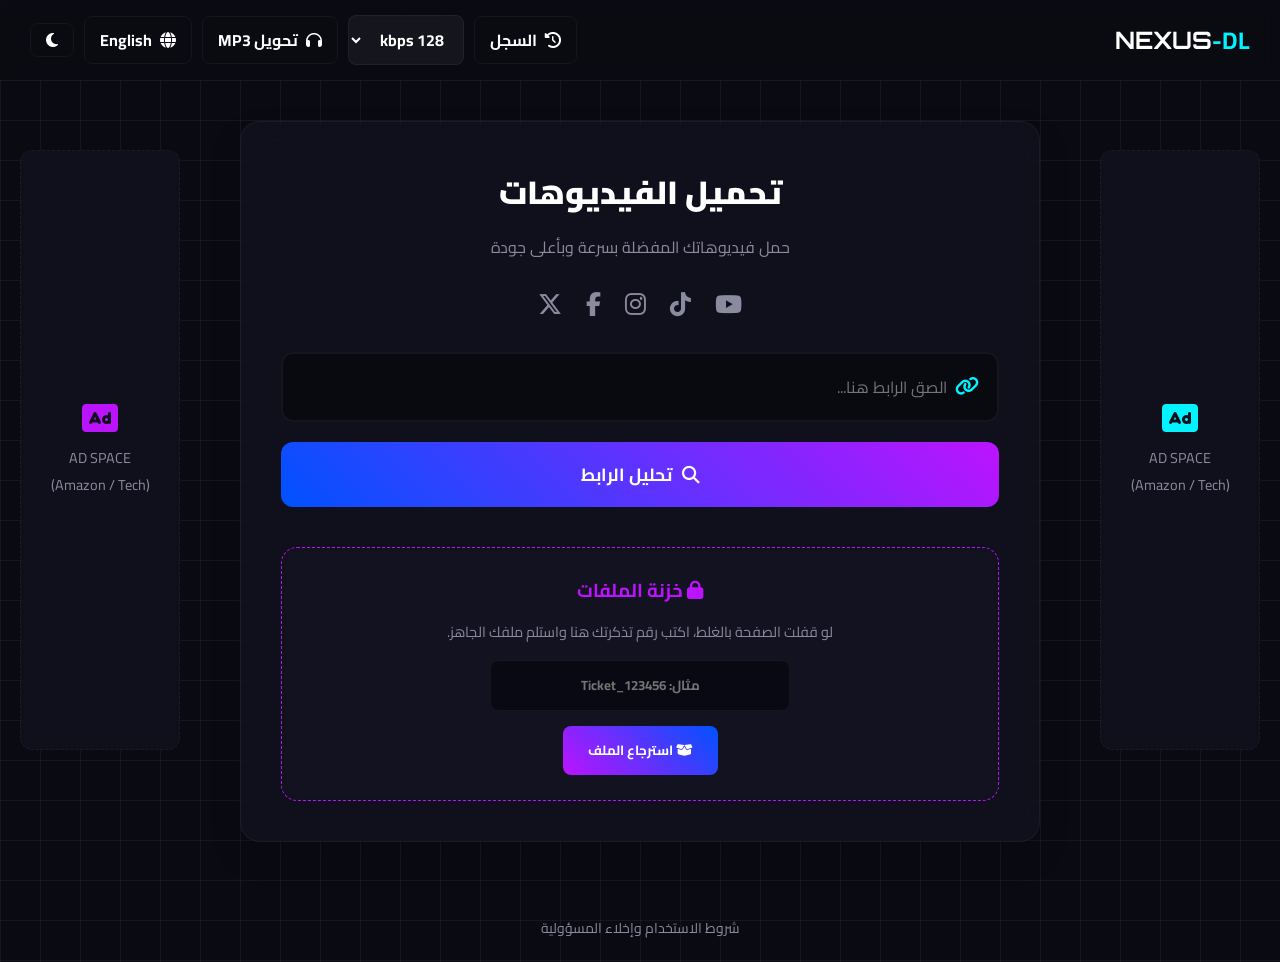
==== commit efb9f009: "Update index.html" ====
--- a/index.html
+++ b/index.html
@@ -129,40 +129,40 @@
             .trim-group { flex-wrap: wrap; }
         }
 
-.ads-container {
-    position: fixed;
-    top: 50%;
-    transform: translateY(-50%);
-    width: 160px; 
-    height: 600px; 
-    background: var(--card-bg);
-    border: 1px dashed var(--border-color);
-    border-radius: 12px;
-    display: flex;
-    justify-content: center;
-    align-items: center;
-    text-align: center;
-    color: var(--text-muted);
-    font-size: 0.9rem;
-    backdrop-filter: blur(10px);
-    z-index: 50;
-    overflow: hidden;
-}
-
-.ads-container img {
-    width: 100%;
-    height: 100%;
-    object-fit: cover;
-}
-
-.ad-right { right: 20px; }
-.ad-left { left: 20px; }
-
-@media (max-width: 1250px) {
-    .ads-container {
-        display: none;
-    }
-}
+        .ads-container {
+            position: fixed;
+            top: 50%;
+            transform: translateY(-50%);
+            width: 160px; 
+            height: 600px; 
+            background: var(--card-bg);
+            border: 1px dashed var(--border-color);
+            border-radius: 12px;
+            display: flex;
+            justify-content: center;
+            align-items: center;
+            text-align: center;
+            color: var(--text-muted);
+            font-size: 0.9rem;
+            backdrop-filter: blur(10px);
+            z-index: 50;
+            overflow: hidden;
+        }
+
+        .ads-container img {
+            width: 100%;
+            height: 100%;
+            object-fit: cover;
+        }
+
+        .ad-right { right: 20px; }
+        .ad-left { left: 20px; }
+
+        @media (max-width: 1250px) {
+            .ads-container {
+                display: none;
+            }
+        }
     </style>
 </head>
 <body>
@@ -171,14 +171,14 @@
 <div class="ads-container ad-right">
     <div style="padding: 10px;">
         <i class="fas fa-ad" style="font-size: 2rem; color: var(--neon-blue); margin-bottom: 10px;"></i>
-        <br>مساحة إعلانية<br>(أمازون / تكنولوجيا)
+        <br>AD SPACE<br>(Amazon / Tech)
     </div>
 </div>
 
 <div class="ads-container ad-left">
     <div style="padding: 10px;">
         <i class="fas fa-ad" style="font-size: 2rem; color: var(--neon-purple); margin-bottom: 10px;"></i>
-        <br>مساحة إعلانية<br>(أمازون / تكنولوجيا)
+        <br>AD SPACE<br>(Amazon / Tech)
     </div>
 </div>
 
@@ -199,7 +199,7 @@
 
             <input type="file" id="localFileInput" accept="video/*" style="display: none;" onchange="handleLocalConversion(this)">
             <button class="control-btn" id="convertToggle" onclick="document.getElementById('localFileInput').click()" title="تحويل فيديو لصوت من الجهاز">
-                <i class="fas fa-headphones"></i> <span id="convertText">أوفلاين MP3</span>
+                <i class="fas fa-headphones"></i> <span id="convertText">تحويل MP3</span>
             </button>
 
             <button class="control-btn" id="langToggle" onclick="toggleLanguage()"><i class="fas fa-globe"></i> <span id="langText">English</span></button>
@@ -295,6 +295,7 @@
                 <input type="text" id="vaultTicketInput" class="vault-input" placeholder="مثال: Ticket_123456">
                 <br>
                 <button class="btn-vault" id="t-vaultBtn" onclick="restoreFromVault()"><i class="fas fa-box-open"></i> استرجاع الملف</button>
+                <p id="vaultMsg" style="color: var(--neon-blue); font-size: 0.9rem; margin-top: 10px; display: none; font-weight: bold;"></p>
             </div>
 
         </div>
@@ -315,7 +316,7 @@
                 msgEmpty: "يرجى إدخال الرابط أولاً!", msgError: "عذراً، الرابط غير صالح أو محمي.", 
                 thQuality: "الجودة", thFormat: "الحجم", thAction: "إجراء", dlBtn: "تحميل",
                 sourceYT: "يوتيوب", sourceTK: "تيك توك", sourceIG: "انستجرام", sourceFB: "فيسبوك", sourceX: "إكس (تويتر)", sourceUnknown: "فيديو",
-                convertBtn: "أوفلاين MP3", converting: "جاري التحويل...", dlThumbBtn: "تحميل الصورة",
+                convertBtn: "تحويل MP3", converting: "جاري التحويل...", dlThumbBtn: "تحميل الصورة",
                 historyTitle: "سجل التحميلات", historyBtn: "السجل", trimStart: "بداية (مثال: 7)", trimEnd: "نهاية (مثال: 12)",
                 playAudioMP3: "🎵 صوت MP3", playVideoHD: "🎬 فيديو عالي الدقة", playVideoSD: "🎬 فيديو جودة عادية", emptyHistory: "لا توجد تحميلات سابقة.",
                 min: "دقائق", sec: "ثواني",
@@ -333,7 +334,7 @@
                 msgEmpty: "Please enter a valid URL!", msgError: "Sorry, link is invalid or protected.", 
                 thQuality: "Quality", thFormat: "Size", thAction: "Action", dlBtn: "Download",
                 sourceYT: "YouTube", sourceTK: "TikTok", sourceIG: "Instagram", sourceFB: "Facebook", sourceX: "X (Twitter)", sourceUnknown: "Video",
-                convertBtn: "Offline MP3", converting: "Converting...", dlThumbBtn: "Cover Image",
+                convertBtn: "Convert MP3", converting: "Converting...", dlThumbBtn: "Cover Image",
                 historyTitle: "Download History", historyBtn: "History", trimStart: "Start (ex: 7)", trimEnd: "End (ex: 12)",
                 playAudioMP3: "🎵 Audio MP3", playVideoHD: "🎬 Video HD", playVideoSD: "🎬 Video SD", emptyHistory: "No download history found.",
                 min: "Mins", sec: "Secs",
@@ -400,22 +401,53 @@
             modal.style.display = modal.style.display === 'flex' ? 'none' : 'flex';
         }
 
+        // ==========================================
+        // إضافة دالة الحذف الخاصة بالهيستوري
+        // ==========================================
+        function deleteHistoryItem(url) {
+            let history = JSON.parse(localStorage.getItem('nexus_history')) || [];
+            history = history.filter(item => item.url !== url);
+            localStorage.setItem('nexus_history', JSON.stringify(history));
+            renderHistory();
+        }
+
         function saveToHistory(title, url, thumb) {
             let history = JSON.parse(localStorage.getItem('nexus_history')) || [];
             history = history.filter(item => item.url !== url); 
-            history.unshift({ title, url, thumb });
+            
+            let safeThumb = thumb;
+            if (thumb && thumb.startsWith('http') && !thumb.includes('/api/proxy')) {
+                safeThumb = `${PROXY_URL}?url=${encodeURIComponent(thumb)}`;
+            }
+
+            history.unshift({ title, url, thumb: safeThumb });
             if (history.length > 20) history.pop(); 
             localStorage.setItem('nexus_history', JSON.stringify(history));
             renderHistory();
         }
 
+        // ==========================================
+        // تعديل كود عرض الهيستوري (زرار الحذف + صورة احتياطية)
+        // ==========================================
         function renderHistory() {
             const t = translations[currentLang]; const list = document.getElementById('historyList');
             let history = JSON.parse(localStorage.getItem('nexus_history')) || [];
             if (history.length === 0) { list.innerHTML = `<p style="text-align:center; color:var(--text-muted);">${t.emptyHistory}</p>`; return; }
             list.innerHTML = '';
+            
+            const fallbackImg = "https://images.unsplash.com/photo-1611162617474-5b21e879e113?q=80&w=500&auto=format&fit=crop";
+            
             history.forEach(item => {
-                list.innerHTML += `<div class="history-item"><img src="${item.thumb}" alt="thumb"><div>${item.title}</div><a href="#" onclick="document.getElementById('videoUrl').value='${item.url}'; toggleHistory(); analyzeUrl();"><i class="fas fa-download"></i></a></div>`;
+                let imgSrc = item.thumb || fallbackImg;
+                list.innerHTML += `
+                <div class="history-item">
+                    <img src="${imgSrc}" onerror="this.src='${fallbackImg}'" alt="thumb">
+                    <div>${item.title}</div>
+                    <div style="display: flex; gap: 15px; align-items: center;">
+                        <a href="#" title="تحميل" onclick="document.getElementById('videoUrl').value='${item.url}'; toggleHistory(); analyzeUrl();" style="color:var(--neon-blue);"><i class="fas fa-download"></i></a>
+                        <a href="#" title="حذف" onclick="deleteHistoryItem('${item.url}')" style="color:#ff3366;"><i class="fas fa-trash"></i></a>
+                    </div>
+                </div>`;
             });
         }
 
@@ -522,12 +554,68 @@
             document.body.appendChild(iframe);
         }
 
-        function restoreFromVault() {
+        let vaultInterval = null;
+        async function restoreFromVault() {
             const ticketInput = document.getElementById('vaultTicketInput').value.trim();
             const t = translations[currentLang];
+            const btn = document.getElementById('t-vaultBtn');
+            const msgLabel = document.getElementById('vaultMsg');
+            
             if (!ticketInput) return alert(t.alertVault);
             
-            window.open(`${VAULT_URL}?ticketId=${ticketInput}`, '_blank');
+            if (vaultInterval) clearInterval(vaultInterval);
+            
+            btn.disabled = true;
+            btn.innerHTML = `<i class="fas fa-spinner fa-spin"></i> ${currentLang === 'ar' ? 'جاري الفحص...' : 'Checking...'}`;
+            msgLabel.style.display = 'block';
+            msgLabel.style.color = '#ffaa00';
+            msgLabel.innerText = currentLang === 'ar' ? 'جاري فحص الخزنة...' : 'Checking vault...';
+
+            try {
+                // بنسأل السيرفر عن حالة التذكرة
+                const res = await fetch(`${BASE_SERVER}/api/vault/status?ticketId=${encodeURIComponent(ticketInput)}`);
+                
+                if (!res.ok) throw new Error("Server Error");
+                
+                const data = await res.json();
+
+                // لازم السيرفر يبعت ready: true بالظبط
+                if (data && data.ready === true) {
+                    btn.disabled = false;
+                    btn.innerHTML = t.vaultBtn;
+                    msgLabel.style.color = 'var(--neon-blue)';
+                    msgLabel.innerText = currentLang === 'ar' ? 'الملف جاهز! جاري التحميل...' : 'Ready! Downloading...';
+                    window.location.href = `${VAULT_URL}?ticketId=${encodeURIComponent(ticketInput)}`;
+                } else {
+                    // لو لسه مخلصش، هنستنى ونفحص كل 5 ثواني
+                    msgLabel.innerText = currentLang === 'ar' 
+                        ? 'الملف لسه بيتحمل في السيرفر! خليك فاتح الصفحة وهينزل لوحده.' 
+                        : 'File is still processing! Keep this page open.';
+                    
+                    vaultInterval = setInterval(async () => {
+                        try {
+                            const pollRes = await fetch(`${BASE_SERVER}/api/vault/status?ticketId=${encodeURIComponent(ticketInput)}`);
+                            if (!pollRes.ok) return;
+                            
+                            const pollData = await pollRes.json();
+                            if (pollData && pollData.ready === true) {
+                                clearInterval(vaultInterval);
+                                btn.disabled = false;
+                                btn.innerHTML = t.vaultBtn;
+                                msgLabel.style.color = 'var(--neon-blue)';
+                                msgLabel.innerText = currentLang === 'ar' ? 'الملف جاهز! جاري التحميل...' : 'Ready! Downloading...';
+                                window.location.href = `${VAULT_URL}?ticketId=${encodeURIComponent(ticketInput)}`;
+                            }
+                        } catch (e) { console.error("Polling error", e); }
+                    }, 5000);
+                }
+            } catch (error) {
+                btn.disabled = false;
+                btn.innerHTML = t.vaultBtn;
+                msgLabel.style.color = '#ff3366';
+                msgLabel.innerText = currentLang === 'ar' ? 'عذراً، التذكرة غلط أو الملف اتمسح.' : 'Invalid ticket or file expired.';
+                console.error(error);
+            }
         }
 
         function downloadPlaylistItem(btnElement, url, inputId, selectId, clientId) {
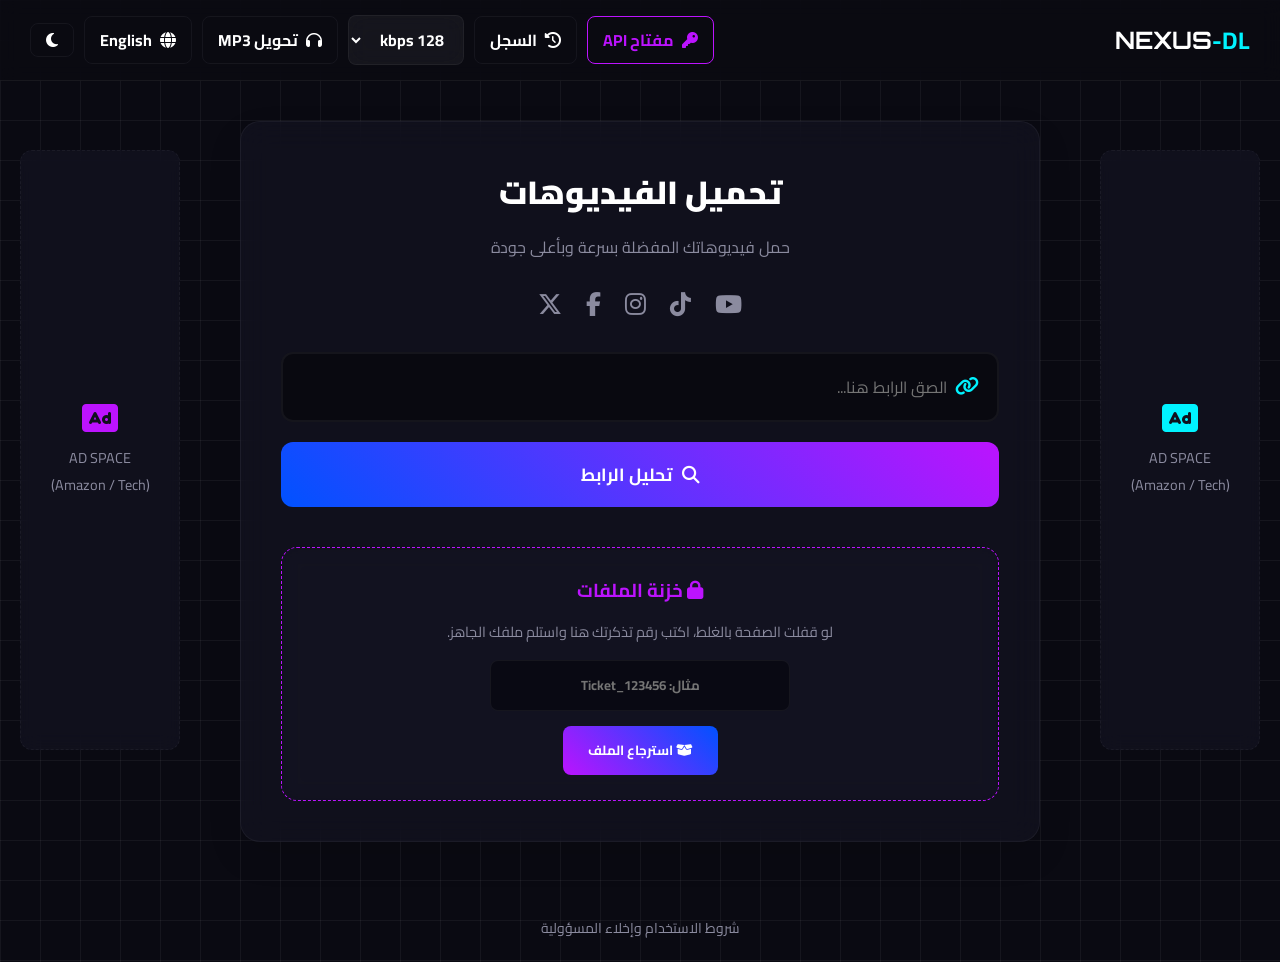
==== commit 21f70a4f: "Update index.html" ====
--- a/index.html
+++ b/index.html
@@ -129,62 +129,36 @@
             .trim-group { flex-wrap: wrap; }
         }
 
-        .ads-container {
-            position: fixed;
-            top: 50%;
-            transform: translateY(-50%);
-            width: 160px; 
-            height: 600px; 
-            background: var(--card-bg);
-            border: 1px dashed var(--border-color);
-            border-radius: 12px;
-            display: flex;
-            justify-content: center;
-            align-items: center;
-            text-align: center;
-            color: var(--text-muted);
-            font-size: 0.9rem;
-            backdrop-filter: blur(10px);
-            z-index: 50;
-            overflow: hidden;
-        }
-
-        .ads-container img {
-            width: 100%;
-            height: 100%;
-            object-fit: cover;
-        }
-
-        .ad-right { right: 20px; }
-        .ad-left { left: 20px; }
-
-        @media (max-width: 1250px) {
-            .ads-container {
-                display: none;
-            }
-        }
+        .ads-container { position: fixed; top: 50%; transform: translateY(-50%); width: 160px; height: 600px; background: var(--card-bg); border: 1px dashed var(--border-color); border-radius: 12px; display: flex; justify-content: center; align-items: center; text-align: center; color: var(--text-muted); font-size: 0.9rem; backdrop-filter: blur(10px); z-index: 50; overflow: hidden; }
+        .ads-container img { width: 100%; height: 100%; object-fit: cover; }
+        .ad-right { right: 20px; } .ad-left { left: 20px; }
+        @media (max-width: 1250px) { .ads-container { display: none; } }
     </style>
 </head>
 <body>
 
     <div class="grid-bg"></div>
-<div class="ads-container ad-right">
-    <div style="padding: 10px;">
-        <i class="fas fa-ad" style="font-size: 2rem; color: var(--neon-blue); margin-bottom: 10px;"></i>
-        <br>AD SPACE<br>(Amazon / Tech)
+    <div class="ads-container ad-right">
+        <div style="padding: 10px;">
+            <i class="fas fa-ad" style="font-size: 2rem; color: var(--neon-blue); margin-bottom: 10px;"></i>
+            <br>AD SPACE<br>(Amazon / Tech)
+        </div>
     </div>
-</div>
-
-<div class="ads-container ad-left">
-    <div style="padding: 10px;">
-        <i class="fas fa-ad" style="font-size: 2rem; color: var(--neon-purple); margin-bottom: 10px;"></i>
-        <br>AD SPACE<br>(Amazon / Tech)
+
+    <div class="ads-container ad-left">
+        <div style="padding: 10px;">
+            <i class="fas fa-ad" style="font-size: 2rem; color: var(--neon-purple); margin-bottom: 10px;"></i>
+            <br>AD SPACE<br>(Amazon / Tech)
+        </div>
     </div>
-</div>
 
     <nav class="navbar">
         <div class="nav-logo">NEXUS<span>-DL</span></div>
         <div class="nav-controls">
+            <button class="control-btn" id="apiToggleBtn" onclick="toggleApiModal()" style="border-color: var(--neon-purple); color: var(--neon-purple);">
+                <i class="fas fa-key"></i> <span id="t-apiBtn">مفتاح API</span>
+            </button>
+
             <button class="control-btn" id="btnHistory" onclick="toggleHistory()" title="سجل التحميلات">
                 <i class="fas fa-history"></i> <span id="t-history">سجل التحميلات</span>
             </button>
@@ -206,6 +180,22 @@
             <button class="control-btn" id="themeToggle" onclick="toggleTheme()"><i class="fas fa-moon" id="themeIcon"></i></button>
         </div>
     </nav>
+
+    <div class="modal" id="apiModal">
+        <div class="modal-content" style="text-align: center;">
+            <div class="modal-header">
+                <span id="t-apiTitle" style="color: var(--neon-purple);"><i class="fas fa-key"></i> مفتاح الاشتراك</span>
+                <i class="fas fa-times close-btn" onclick="toggleApiModal()"></i>
+            </div>
+            <p id="t-apiDesc" style="color: var(--text-muted); margin-bottom: 20px; font-size: 0.95rem;">
+                أدخل مفتاح الاشتراك (API Key) الخاص بك للتمتع بخدمات التحميل.
+            </p>
+            <input type="text" id="apiKeyInput" class="vault-input" placeholder="مثال: NEXUS-PRO-..." style="width: 100%; margin-bottom: 20px; max-width: 100%;">
+            <button class="btn-analyze" onclick="saveApiKey()" style="background: linear-gradient(45deg, #bc13fe, #0052ff);">
+                <i class="fas fa-save"></i> <span id="t-apiSave">حفظ المفتاح</span>
+            </button>
+        </div>
+    </div>
 
     <div class="modal" id="historyModal">
         <div class="modal-content">
@@ -302,18 +292,27 @@
     </div>
 
     <script>
-        const BASE_SERVER = "https://104d8dc6-282f-410c-937a-f6bf842aec41-00-3ffyh99rbk4kt.worf.replit.dev";
+        // =================================================================
+        // 🚀 السيرفر اللي الواجهة هتتصل بيه (تم التعديل لريبلت)
+        // =================================================================
+        const BASE_SERVER = "https://104d8dc6-282f-410c-937a-f6bf842aec41-00-3ffyh99rbk4kt.worf.replit.dev"; 
+        
         const BACKEND_URL = BASE_SERVER + "/api/info"; 
         const DOWNLOAD_URL = BASE_SERVER + "/api/download"; 
         const CONVERT_URL = BASE_SERVER + "/api/convert"; 
         const PROXY_URL = BASE_SERVER + "/api/proxy"; 
         const VAULT_URL = BASE_SERVER + "/api/vault";
 
+        // =================================================================
+        // 🔑 قراءة مفتاح الـ API من المتصفح
+        // =================================================================
+        let API_KEY = localStorage.getItem('nexus_api_key') || "";
+
         const translations = {
             ar: {
                 langBtn: "English", title: "تحميل الفيديوهات", subtitle: "حمل فيديوهاتك المفضلة بسرعة وبأعلى جودة",
                 placeholder: "الصق الرابط هنا...", btnAnalyze: "تحليل الرابط", analyzing: "جاري فك التشفير...",
-                msgEmpty: "يرجى إدخال الرابط أولاً!", msgError: "عذراً، الرابط غير صالح أو محمي.", 
+                msgEmpty: "يرجى إدخال الرابط أولاً!", msgError: "عذراً، الرابط غير صالح أو المفتاح منتهي.", 
                 thQuality: "الجودة", thFormat: "الحجم", thAction: "إجراء", dlBtn: "تحميل",
                 sourceYT: "يوتيوب", sourceTK: "تيك توك", sourceIG: "انستجرام", sourceFB: "فيسبوك", sourceX: "إكس (تويتر)", sourceUnknown: "فيديو",
                 convertBtn: "تحويل MP3", converting: "جاري التحويل...", dlThumbBtn: "تحميل الصورة",
@@ -326,12 +325,14 @@
                 vidTitlePh: "اسم الفيديو...", vidTitleTooltip: "يمكنك تعديل اسم الملف قبل التحميل",
                 trimFrom: "قص من", trimTo: "قص إلى", progressPrep: "جاري التجهيز... ", progressDone: "✅ اكتمل! جاري حفظ الملف...",
                 progressDL: "جاري التحميل... ", noFormats: "لا توجد جودات متاحة", alertVault: "أدخل رقم التذكرة أولاً!",
-                alertConv: "حدث خطأ أثناء التحويل", vidReady: "فيديو جاهز", defaultName: "Nexus_Media"
+                alertConv: "حدث خطأ أثناء التحويل", vidReady: "فيديو جاهز", defaultName: "Nexus_Media",
+                apiBtn: "مفتاح API", apiTitle: "<i class='fas fa-key'></i> مفتاح الاشتراك", apiDesc: "أدخل مفتاح الاشتراك (API Key) الخاص بك للتمتع بخدمات التحميل.",
+                apiSave: "حفظ المفتاح", alertNoKey: "يرجى إدخال مفتاح الـ API أولاً!", keySaved: "تم حفظ المفتاح بنجاح!"
             },
             en: {
                 langBtn: "عربي", title: "Video Downloader", subtitle: "Download your favorite videos fast and in high quality",
                 placeholder: "Paste URL here...", btnAnalyze: "Analyze", analyzing: "Decrypting...",
-                msgEmpty: "Please enter a valid URL!", msgError: "Sorry, link is invalid or protected.", 
+                msgEmpty: "Please enter a valid URL!", msgError: "Sorry, link invalid or API Key expired.", 
                 thQuality: "Quality", thFormat: "Size", thAction: "Action", dlBtn: "Download",
                 sourceYT: "YouTube", sourceTK: "TikTok", sourceIG: "Instagram", sourceFB: "Facebook", sourceX: "X (Twitter)", sourceUnknown: "Video",
                 convertBtn: "Convert MP3", converting: "Converting...", dlThumbBtn: "Cover Image",
@@ -344,7 +345,9 @@
                 vidTitlePh: "Video Name...", vidTitleTooltip: "You can edit the file name before downloading",
                 trimFrom: "Trim From", trimTo: "Trim To", progressPrep: "Preparing... ", progressDone: "✅ Done! Saving file...",
                 progressDL: "Downloading... ", noFormats: "No formats available", alertVault: "Enter ticket ID first!",
-                alertConv: "Error during conversion", vidReady: "Video Ready", defaultName: "Nexus_Media"
+                alertConv: "Error during conversion", vidReady: "Video Ready", defaultName: "Nexus_Media",
+                apiBtn: "API Key", apiTitle: "<i class='fas fa-key'></i> Subscription Key", apiDesc: "Enter your subscription API Key to enable downloading services.",
+                apiSave: "Save Key", alertNoKey: "Please enter your API Key first!", keySaved: "API Key saved successfully!"
             }
         };
 
@@ -357,6 +360,23 @@
         function toggleTheme() { currentTheme = currentTheme === 'dark' ? 'light' : 'dark'; document.documentElement.setAttribute('data-theme', currentTheme); localStorage.setItem('nexus_theme', currentTheme); updateThemeIcon(); }
         function updateThemeIcon() { document.getElementById('themeIcon').className = currentTheme === 'dark' ? 'fas fa-moon' : 'fas fa-sun'; }
         
+        // =================================================================
+        // 🚀 دوال التحكم في نافذة المفتاح (API Modal)
+        // =================================================================
+        function toggleApiModal() {
+            const modal = document.getElementById('apiModal');
+            document.getElementById('apiKeyInput').value = API_KEY;
+            modal.style.display = modal.style.display === 'flex' ? 'none' : 'flex';
+        }
+
+        function saveApiKey() {
+            const keyInput = document.getElementById('apiKeyInput').value.trim();
+            API_KEY = keyInput;
+            localStorage.setItem('nexus_api_key', keyInput);
+            toggleApiModal();
+            alert(translations[currentLang].keySaved);
+        }
+
         function toggleLanguage() {
             currentLang = currentLang === 'ar' ? 'en' : 'ar'; localStorage.setItem('nexus_lang', currentLang);
             applyLanguage(currentLang); renderHistory();
@@ -388,6 +408,10 @@
                 document.getElementById('videoTitle').placeholder = t.vidTitlePh;
                 document.getElementById('videoTitle').title = t.vidTitleTooltip;
             }
+            if (document.getElementById('t-apiBtn')) document.getElementById('t-apiBtn').innerText = t.apiBtn;
+            if (document.getElementById('t-apiTitle')) document.getElementById('t-apiTitle').innerHTML = t.apiTitle;
+            if (document.getElementById('t-apiDesc')) document.getElementById('t-apiDesc').innerText = t.apiDesc;
+            if (document.getElementById('t-apiSave')) document.getElementById('t-apiSave').innerText = t.apiSave;
         }
 
         document.getElementById('videoUrl').addEventListener('click', async function() {
@@ -401,9 +425,6 @@
             modal.style.display = modal.style.display === 'flex' ? 'none' : 'flex';
         }
 
-        // ==========================================
-        // إضافة دالة الحذف الخاصة بالهيستوري
-        // ==========================================
         function deleteHistoryItem(url) {
             let history = JSON.parse(localStorage.getItem('nexus_history')) || [];
             history = history.filter(item => item.url !== url);
@@ -414,29 +435,22 @@
         function saveToHistory(title, url, thumb) {
             let history = JSON.parse(localStorage.getItem('nexus_history')) || [];
             history = history.filter(item => item.url !== url); 
-            
             let safeThumb = thumb;
             if (thumb && thumb.startsWith('http') && !thumb.includes('/api/proxy')) {
-                safeThumb = `${PROXY_URL}?url=${encodeURIComponent(thumb)}`;
+                safeThumb = `${PROXY_URL}?url=${encodeURIComponent(thumb)}&apikey=${API_KEY}`;
             }
-
             history.unshift({ title, url, thumb: safeThumb });
             if (history.length > 20) history.pop(); 
             localStorage.setItem('nexus_history', JSON.stringify(history));
             renderHistory();
         }
 
-        // ==========================================
-        // تعديل كود عرض الهيستوري (زرار الحذف + صورة احتياطية)
-        // ==========================================
         function renderHistory() {
             const t = translations[currentLang]; const list = document.getElementById('historyList');
             let history = JSON.parse(localStorage.getItem('nexus_history')) || [];
             if (history.length === 0) { list.innerHTML = `<p style="text-align:center; color:var(--text-muted);">${t.emptyHistory}</p>`; return; }
             list.innerHTML = '';
-            
             const fallbackImg = "https://images.unsplash.com/photo-1611162617474-5b21e879e113?q=80&w=500&auto=format&fit=crop";
-            
             history.forEach(item => {
                 let imgSrc = item.thumb || fallbackImg;
                 list.innerHTML += `
@@ -452,22 +466,17 @@
         }
 
         function formatTrimTime(val, unit) {
-            if (!val) return '';
-            val = val.trim();
+            if (!val) return ''; val = val.trim();
             if (val.includes(':')) return val; 
-            if (!isNaN(val)) {
-                if (unit === 'min') return val + ':00'; 
-                if (unit === 'sec') return val; 
-            }
+            if (!isNaN(val)) { if (unit === 'min') return val + ':00'; if (unit === 'sec') return val; }
             return val;
         }
 
         async function handleLocalConversion(input) {
+            if (!API_KEY) { alert(translations[currentLang].alertNoKey); toggleApiModal(); return; }
             if (!input.files || input.files.length === 0) return;
-            const file = input.files[0];
-            const t = translations[currentLang];
+            const file = input.files[0]; const t = translations[currentLang];
             const quality = document.getElementById('audioQuality').value; 
-            
             const btn = document.getElementById('convertToggle');
             const originalHtml = btn.innerHTML;
             
@@ -475,52 +484,36 @@
             btn.disabled = true;
 
             const formData = new FormData();
-            formData.append('video', file);
-            formData.append('quality', quality); 
+            formData.append('video', file); formData.append('quality', quality); formData.append('apikey', API_KEY);
 
             try {
                 const response = await fetch(CONVERT_URL, { method: 'POST', body: formData });
                 if (!response.ok) throw new Error('Conversion failed');
-
                 const blob = await response.blob();
                 const url = window.URL.createObjectURL(blob);
-                const a = document.createElement('a');
-                a.style.display = 'none';
-                a.href = url;
+                const a = document.createElement('a'); a.style.display = 'none'; a.href = url;
                 a.download = file.name.replace(/\.[^/.]+$/, "") + ".mp3";
-                document.body.appendChild(a);
-                a.click();
-                window.URL.revokeObjectURL(url);
-                
+                document.body.appendChild(a); a.click(); window.URL.revokeObjectURL(url);
                 btn.innerHTML = `<i class="fas fa-check"></i>`;
                 setTimeout(() => { btn.innerHTML = originalHtml; btn.disabled = false; }, 2000);
             } catch (error) {
-                alert(t.alertConv);
-                btn.innerHTML = originalHtml; 
-                btn.disabled = false;
-            } finally {
-                input.value = ''; 
-            }
+                alert(t.alertConv); btn.innerHTML = originalHtml; btn.disabled = false;
+            } finally { input.value = ''; }
         }
 
         function fetchMergedDownload(index, btnElement) {
-            const formatInfo = currentFormats[index];
-            const t = translations[currentLang];
+            if (!API_KEY) { alert(translations[currentLang].alertNoKey); toggleApiModal(); return; }
+            const formatInfo = currentFormats[index]; const t = translations[currentLang];
             const originalHtml = btnElement.innerHTML;
             const customTitle = document.getElementById('videoTitle').value.trim() || t.defaultName;
-            
             const unit = document.getElementById('trimUnit').value;
             const trimStart = formatTrimTime(document.getElementById('trimStart').value, unit);
             const trimEnd = formatTrimTime(document.getElementById('trimEnd').value, unit);
-            
-            const clientId = Date.now().toString();
-            const ticketId = 'Ticket_' + Date.now(); 
+            const clientId = Date.now().toString(); const ticketId = 'Ticket_' + Date.now(); 
 
             saveToHistory(customTitle, currentVideoUrl, document.getElementById('videoThumb').src);
 
-            btnElement.disabled = true;
-            btnElement.innerHTML = `<i class="fas fa-spinner fa-spin"></i> 0%`;
-
+            btnElement.disabled = true; btnElement.innerHTML = `<i class="fas fa-spinner fa-spin"></i> 0%`;
             document.getElementById('progressContainer').style.display = 'block';
             document.getElementById('ticketDisplay').innerText = ticketId;
             document.getElementById('progressFill').style.width = '0%';
@@ -529,171 +522,133 @@
             const evtSource = new EventSource(`${BACKEND_URL.replace('/info', '/progress')}?id=${clientId}`);
             evtSource.onmessage = function(e) {
                 if (e.data === 'DONE') {
-                    btnElement.innerHTML = `<i class="fas fa-check"></i>`;
-                    btnElement.disabled = false;
+                    btnElement.innerHTML = `<i class="fas fa-check"></i>`; btnElement.disabled = false;
                     document.getElementById('progressFill').style.width = '100%';
                     document.getElementById('progressText').innerText = t.progressDone;
-                    evtSource.close();
-                    setTimeout(() => { btnElement.innerHTML = originalHtml; }, 3000);
+                    evtSource.close(); setTimeout(() => { btnElement.innerHTML = originalHtml; }, 3000);
                 } else {
-                    const percent = e.data;
-                    btnElement.innerHTML = `<i class="fas fa-spinner fa-spin"></i> ${percent}%`;
+                    const percent = e.data; btnElement.innerHTML = `<i class="fas fa-spinner fa-spin"></i> ${percent}%`;
                     document.getElementById('progressFill').style.width = `${percent}%`;
                     document.getElementById('progressText').innerText = t.progressDL + percent + '%';
                 }
             };
             evtSource.onerror = function() { evtSource.close(); };
             
-            let dlUrl = `${DOWNLOAD_URL}?url=${encodeURIComponent(currentVideoUrl)}&format_id=${formatInfo.format_id || formatInfo.id}&type=${formatInfo.type}&needsMerge=${formatInfo.needsMerge}&customName=${encodeURIComponent(customTitle)}&clientId=${clientId}&ticketId=${ticketId}`;
+            // 🚀 إضافة الطول والعرض لـ URL عشان السيرفر يتأكد من الباقة
+            let dlUrl = `${DOWNLOAD_URL}?url=${encodeURIComponent(currentVideoUrl)}&format_id=${formatInfo.format_id || formatInfo.id}&type=${formatInfo.type}&needsMerge=${formatInfo.needsMerge}&customName=${encodeURIComponent(customTitle)}&clientId=${clientId}&ticketId=${ticketId}&apikey=${API_KEY}&height=${formatInfo.height || 0}&abr=${formatInfo.abr || 0}`;
             if(trimStart) dlUrl += `&trimStart=${encodeURIComponent(trimStart)}`;
             if(trimEnd) dlUrl += `&trimEnd=${encodeURIComponent(trimEnd)}`;
             
-            const iframe = document.createElement('iframe');
-            iframe.style.display = 'none';
-            iframe.src = dlUrl;
-            document.body.appendChild(iframe);
+            const iframe = document.createElement('iframe'); iframe.style.display = 'none'; iframe.src = dlUrl; document.body.appendChild(iframe);
         }
 
         let vaultInterval = null;
         async function restoreFromVault() {
+            if (!API_KEY) { alert(translations[currentLang].alertNoKey); toggleApiModal(); return; }
             const ticketInput = document.getElementById('vaultTicketInput').value.trim();
-            const t = translations[currentLang];
-            const btn = document.getElementById('t-vaultBtn');
+            const t = translations[currentLang]; const btn = document.getElementById('t-vaultBtn');
             const msgLabel = document.getElementById('vaultMsg');
             
             if (!ticketInput) return alert(t.alertVault);
-            
             if (vaultInterval) clearInterval(vaultInterval);
             
-            btn.disabled = true;
-            btn.innerHTML = `<i class="fas fa-spinner fa-spin"></i> ${currentLang === 'ar' ? 'جاري الفحص...' : 'Checking...'}`;
-            msgLabel.style.display = 'block';
-            msgLabel.style.color = '#ffaa00';
+            btn.disabled = true; btn.innerHTML = `<i class="fas fa-spinner fa-spin"></i> ${currentLang === 'ar' ? 'جاري الفحص...' : 'Checking...'}`;
+            msgLabel.style.display = 'block'; msgLabel.style.color = '#ffaa00';
             msgLabel.innerText = currentLang === 'ar' ? 'جاري فحص الخزنة...' : 'Checking vault...';
 
             try {
-                // بنسأل السيرفر عن حالة التذكرة
-                const res = await fetch(`${BASE_SERVER}/api/vault/status?ticketId=${encodeURIComponent(ticketInput)}`);
-                
+                const res = await fetch(`${BASE_SERVER}/api/vault/status?ticketId=${encodeURIComponent(ticketInput)}&apikey=${API_KEY}`);
                 if (!res.ok) throw new Error("Server Error");
-                
                 const data = await res.json();
 
-                // لازم السيرفر يبعت ready: true بالظبط
                 if (data && data.ready === true) {
-                    btn.disabled = false;
-                    btn.innerHTML = t.vaultBtn;
-                    msgLabel.style.color = 'var(--neon-blue)';
+                    btn.disabled = false; btn.innerHTML = t.vaultBtn; msgLabel.style.color = 'var(--neon-blue)';
                     msgLabel.innerText = currentLang === 'ar' ? 'الملف جاهز! جاري التحميل...' : 'Ready! Downloading...';
-                    window.location.href = `${VAULT_URL}?ticketId=${encodeURIComponent(ticketInput)}`;
+                    window.location.href = `${VAULT_URL}?ticketId=${encodeURIComponent(ticketInput)}&apikey=${API_KEY}`;
                 } else {
-                    // لو لسه مخلصش، هنستنى ونفحص كل 5 ثواني
-                    msgLabel.innerText = currentLang === 'ar' 
-                        ? 'الملف لسه بيتحمل في السيرفر! خليك فاتح الصفحة وهينزل لوحده.' 
-                        : 'File is still processing! Keep this page open.';
-                    
+                    msgLabel.innerText = currentLang === 'ar' ? 'الملف لسه بيتحمل في السيرفر! خليك فاتح الصفحة وهينزل لوحده.' : 'File is still processing! Keep this page open.';
                     vaultInterval = setInterval(async () => {
                         try {
-                            const pollRes = await fetch(`${BASE_SERVER}/api/vault/status?ticketId=${encodeURIComponent(ticketInput)}`);
+                            const pollRes = await fetch(`${BASE_SERVER}/api/vault/status?ticketId=${encodeURIComponent(ticketInput)}&apikey=${API_KEY}`);
                             if (!pollRes.ok) return;
-                            
                             const pollData = await pollRes.json();
                             if (pollData && pollData.ready === true) {
-                                clearInterval(vaultInterval);
-                                btn.disabled = false;
-                                btn.innerHTML = t.vaultBtn;
-                                msgLabel.style.color = 'var(--neon-blue)';
-                                msgLabel.innerText = currentLang === 'ar' ? 'الملف جاهز! جاري التحميل...' : 'Ready! Downloading...';
-                                window.location.href = `${VAULT_URL}?ticketId=${encodeURIComponent(ticketInput)}`;
+                                clearInterval(vaultInterval); btn.disabled = false; btn.innerHTML = t.vaultBtn;
+                                msgLabel.style.color = 'var(--neon-blue)'; msgLabel.innerText = currentLang === 'ar' ? 'الملف جاهز! جاري التحميل...' : 'Ready! Downloading...';
+                                window.location.href = `${VAULT_URL}?ticketId=${encodeURIComponent(ticketInput)}&apikey=${API_KEY}`;
                             }
                         } catch (e) { console.error("Polling error", e); }
                     }, 5000);
                 }
             } catch (error) {
-                btn.disabled = false;
-                btn.innerHTML = t.vaultBtn;
-                msgLabel.style.color = '#ff3366';
+                btn.disabled = false; btn.innerHTML = t.vaultBtn; msgLabel.style.color = '#ff3366';
                 msgLabel.innerText = currentLang === 'ar' ? 'عذراً، التذكرة غلط أو الملف اتمسح.' : 'Invalid ticket or file expired.';
-                console.error(error);
             }
         }
 
         function downloadPlaylistItem(btnElement, url, inputId, selectId, clientId) {
-            const t = translations[currentLang];
-            const customTitle = document.getElementById(inputId).value.trim() || t.defaultName;
+            if (!API_KEY) { alert(translations[currentLang].alertNoKey); toggleApiModal(); return; }
+            const t = translations[currentLang]; const customTitle = document.getElementById(inputId).value.trim() || t.defaultName;
             const formatVal = document.getElementById(selectId).value; 
             const isAudio = formatVal.includes('audio') && !formatVal.includes('video');
-            const type = isAudio ? 'audio' : 'video';
-            const needsMerge = isAudio ? 'false' : 'true';
+            const type = isAudio ? 'audio' : 'video'; const needsMerge = isAudio ? 'false' : 'true';
             const originalHtml = btnElement.innerHTML;
 
-            btnElement.disabled = true;
-            btnElement.innerHTML = `<i class="fas fa-spinner fa-spin"></i> 0%`;
-
+            btnElement.disabled = true; btnElement.innerHTML = `<i class="fas fa-spinner fa-spin"></i> 0%`;
             const evtSource = new EventSource(`${BACKEND_URL.replace('/info', '/progress')}?id=${clientId}`);
             evtSource.onmessage = function(e) {
                 if (e.data === 'DONE') {
-                    btnElement.innerHTML = `<i class="fas fa-check"></i>`;
-                    btnElement.disabled = false;
-                    evtSource.close();
-                    setTimeout(() => { btnElement.innerHTML = originalHtml; }, 3000);
-                } else {
-                    btnElement.innerHTML = `<i class="fas fa-spinner fa-spin"></i> ${e.data}%`;
-                }
+                    btnElement.innerHTML = `<i class="fas fa-check"></i>`; btnElement.disabled = false;
+                    evtSource.close(); setTimeout(() => { btnElement.innerHTML = originalHtml; }, 3000);
+                } else { btnElement.innerHTML = `<i class="fas fa-spinner fa-spin"></i> ${e.data}%`; }
             };
             evtSource.onerror = function() { evtSource.close(); };
 
             const ticketId = 'Ticket_' + Date.now();
-            let dlUrl = `${DOWNLOAD_URL}?url=${encodeURIComponent(url)}&format_id=${encodeURIComponent(formatVal)}&type=${type}&needsMerge=${needsMerge}&customName=${encodeURIComponent(customTitle)}&clientId=${clientId}&ticketId=${ticketId}`;
-            
-            const iframe = document.createElement('iframe');
-            iframe.style.display = 'none';
-            iframe.src = dlUrl;
-            document.body.appendChild(iframe);
-        }
-
+            let dlUrl = `${DOWNLOAD_URL}?url=${encodeURIComponent(url)}&format_id=${encodeURIComponent(formatVal)}&type=${type}&needsMerge=${needsMerge}&customName=${encodeURIComponent(customTitle)}&clientId=${clientId}&ticketId=${ticketId}&apikey=${API_KEY}`;
+            const iframe = document.createElement('iframe'); iframe.style.display = 'none'; iframe.src = dlUrl; document.body.appendChild(iframe);
+        }
+
+        // 🚀 تعديل الدالة لإضافة زر القفل لو الجودة مش متاحة 🚀
         function buildDynamicTable() {
-            const tbody = document.getElementById('tableBody'); 
-            const t = translations[currentLang]; 
+            const tbody = document.getElementById('tableBody'); const t = translations[currentLang]; 
             tbody.innerHTML = '';
-            
             if (!currentFormats || currentFormats.length === 0) {
-                tbody.innerHTML = `<tr><td colspan="3" style="text-align:center;">${t.noFormats}</td></tr>`;
-                return;
+                tbody.innerHTML = `<tr><td colspan="3" style="text-align:center;">${t.noFormats}</td></tr>`; return;
             }
-
             currentFormats.forEach((f, index) => {
-                const isAudio = f.type === 'audio';
-                const iconClass = isAudio ? 'fas fa-music' : 'fas fa-video';
-                const nameClass = isAudio ? 'q-name audio' : 'q-name';
-                const btnClass = isAudio ? 'btn-dl-small audio-btn' : 'btn-dl-small video-btn';
+                const isAudio = f.type === 'audio'; const iconClass = isAudio ? 'fas fa-music' : 'fas fa-video';
+                const nameClass = isAudio ? 'q-name audio' : 'q-name'; const btnClass = isAudio ? 'btn-dl-small audio-btn' : 'btn-dl-small video-btn';
                 
+                let btnHtml = '';
+                // لو السيرفر سمح بيها، بيظهر زر التحميل، لو لأ بيظهر زر مقفول
+                if (f.isAllowed || f.isAllowed === undefined) {
+                    btnHtml = `<button class="${btnClass}" onclick="fetchMergedDownload(${index}, this)">
+                                  <i class="fas fa-download"></i> <span class="t-dlBtnText">${t.dlBtn}</span>
+                               </button>`;
+                } else {
+                    const lockMsg = currentLang === 'ar' ? 'هذه الجودة غير متاحة في باقتك الحالية. يرجى رفع الاشتراك!' : 'Quality exceeds your current plan limits. Please upgrade!';
+                    btnHtml = `<button class="${btnClass}" style="background: rgba(255, 51, 102, 0.1); border-color: #ff3366; color: #ff3366;" onclick="alert('${lockMsg}')">
+                                  <i class="fas fa-lock"></i> <span>${currentLang === 'ar' ? 'ترقية الاشتراك' : 'Upgrade Plan'}</span>
+                               </button>`;
+                }
+
                 tbody.innerHTML += `
                     <tr>
                         <td><div class="${nameClass}"><i class="${iconClass}"></i> ${f.quality}</div></td>
                         <td><span class="q-format">${f.size}</span></td>
-                        <td>
-                            <button class="${btnClass}" onclick="fetchMergedDownload(${index}, this)">
-                                <i class="fas fa-download"></i> <span class="t-dlBtnText">${t.dlBtn}</span>
-                            </button>
-                        </td>
+                        <td>${btnHtml}</td>
                     </tr>`;
             });
         }
 
         function buildPlaylistUI(entries, title) {
-            const t = translations[currentLang];
-            const container = document.getElementById('playlistItems');
-            document.getElementById('playlistTitleDisplay').innerText = title;
-            container.innerHTML = '';
-
+            const t = translations[currentLang]; const container = document.getElementById('playlistItems');
+            document.getElementById('playlistTitleDisplay').innerText = title; container.innerHTML = '';
             entries.forEach((e, idx) => {
-                const inputId = `pl_title_${idx}`;
-                const selectId = `pl_select_${idx}`;
-                const clientId = `pl_client_${Date.now()}_${idx}`;
+                const inputId = `pl_title_${idx}`; const selectId = `pl_select_${idx}`; const clientId = `pl_client_${Date.now()}_${idx}`;
                 const fallbackImg = "https://images.unsplash.com/photo-1611162617474-5b21e879e113?q=80&w=500&auto=format&fit=crop";
-                const imgUrl = e.thumbnail ? `${PROXY_URL}?url=${encodeURIComponent(e.thumbnail)}` : fallbackImg;
-
+                const imgUrl = e.thumbnail ? `${PROXY_URL}?url=${encodeURIComponent(e.thumbnail)}&apikey=${API_KEY}` : fallbackImg;
                 container.innerHTML += `
                     <div class="playlist-item">
                         <img src="${imgUrl}" onerror="this.src='${fallbackImg}'">
@@ -724,80 +679,49 @@
         }
 
         async function analyzeUrl() {
+            if (!API_KEY) { alert(translations[currentLang].alertNoKey); toggleApiModal(); return; }
             const urlInput = document.getElementById('videoUrl').value.trim(); 
-            const t = translations[currentLang];
-            const errorMsg = document.getElementById('errorMsg');
-            const analyzeBtn = document.getElementById('btnAnalyze');
-            const resultArea = document.getElementById('resultArea');
-            const singleVideoArea = document.getElementById('singleVideoArea');
-            const playlistArea = document.getElementById('playlistArea');
+            const t = translations[currentLang]; const errorMsg = document.getElementById('errorMsg');
+            const analyzeBtn = document.getElementById('btnAnalyze'); const resultArea = document.getElementById('resultArea');
+            const singleVideoArea = document.getElementById('singleVideoArea'); const playlistArea = document.getElementById('playlistArea');
 
             document.getElementById('progressContainer').style.display = 'none';
 
-            if (!urlInput || !urlInput.includes('http')) {
-                errorMsg.innerText = t.msgEmpty; errorMsg.style.display = 'block'; return;
-            }
+            if (!urlInput || !urlInput.includes('http')) { errorMsg.innerText = t.msgEmpty; errorMsg.style.display = 'block'; return; }
+            errorMsg.style.display = 'none'; resultArea.style.display = 'none'; currentVideoUrl = urlInput; 
             
-            errorMsg.style.display = 'none';
-            resultArea.style.display = 'none';
-            currentVideoUrl = urlInput; 
-            
-            const originalBtnHtml = analyzeBtn.innerHTML;
-            analyzeBtn.disabled = true;
+            const originalBtnHtml = analyzeBtn.innerHTML; analyzeBtn.disabled = true;
             analyzeBtn.innerHTML = `<i class="fas fa-spinner fa-spin"></i> <span>${t.analyzing}</span>`;
 
             try {
                 const response = await fetch(BACKEND_URL, {
-                    method: 'POST',
-                    headers: { 'Content-Type': 'application/json' },
-                    body: JSON.stringify({ url: currentVideoUrl, lang: currentLang }) 
+                    method: 'POST', headers: { 'Content-Type': 'application/json' },
+                    body: JSON.stringify({ url: currentVideoUrl, lang: currentLang, apikey: API_KEY }) 
                 });
-                
                 const data = await response.json();
                 
                 if (data.success) {
                     if (data.isPlaylist) {
-                        singleVideoArea.style.display = 'none';
-                        playlistArea.style.display = 'block';
-                        buildPlaylistUI(data.entries, data.title);
+                        singleVideoArea.style.display = 'none'; playlistArea.style.display = 'block'; buildPlaylistUI(data.entries, data.title);
                     } else {
-                        playlistArea.style.display = 'none';
-                        singleVideoArea.style.display = 'block';
-
+                        playlistArea.style.display = 'none'; singleVideoArea.style.display = 'block';
                         const fallbackImage = "https://images.unsplash.com/photo-1611162617474-5b21e879e113?q=80&w=500&auto=format&fit=crop";
-                        const finalImgSrc = data.thumbnail ? `${PROXY_URL}?url=${encodeURIComponent(data.thumbnail)}` : fallbackImage;
+                        const finalImgSrc = data.thumbnail ? `${PROXY_URL}?url=${encodeURIComponent(data.thumbnail)}&apikey=${API_KEY}` : fallbackImage;
                         
-                        const thumbImg = document.getElementById('videoThumb');
-                        const downloadThumbBtn = document.getElementById('downloadThumbBtn');
-                        
-                        thumbImg.src = finalImgSrc;
-                        downloadThumbBtn.href = finalImgSrc; 
+                        const thumbImg = document.getElementById('videoThumb'); const downloadThumbBtn = document.getElementById('downloadThumbBtn');
+                        thumbImg.src = finalImgSrc; downloadThumbBtn.href = finalImgSrc; 
                         thumbImg.onerror = function() { this.src = fallbackImage; downloadThumbBtn.href = fallbackImage; };
 
                         document.getElementById('videoTitle').value = data.title || t.vidReady;
-                        updateSourceText(currentVideoUrl); 
-                        
-                        currentFormats = data.formats;
-                        buildDynamicTable();
+                        updateSourceText(currentVideoUrl); currentFormats = data.formats; buildDynamicTable();
                     }
-                    
                     resultArea.style.display = 'block'; 
-                } else {
-                    throw new Error(data.error);
-                }
-            } catch (err) {
-                errorMsg.innerText = t.msgError; 
-                errorMsg.style.display = 'block';
-            } finally {
-                analyzeBtn.innerHTML = originalBtnHtml; 
-                analyzeBtn.disabled = false;
-            }
-        }
-
-        document.getElementById('videoUrl').addEventListener('keypress', function (e) {
-            if (e.key === 'Enter') analyzeUrl();
-        });
-
+                } else { throw new Error(data.error); }
+            } catch (err) { errorMsg.innerText = err.message || t.msgError; errorMsg.style.display = 'block';
+            } finally { analyzeBtn.innerHTML = originalBtnHtml; analyzeBtn.disabled = false; }
+        }
+
+        document.getElementById('videoUrl').addEventListener('keypress', function (e) { if (e.key === 'Enter') analyzeUrl(); });
         initApp();
     </script>
 <div style="text-align: center; margin-top: 30px; padding-bottom: 20px;">
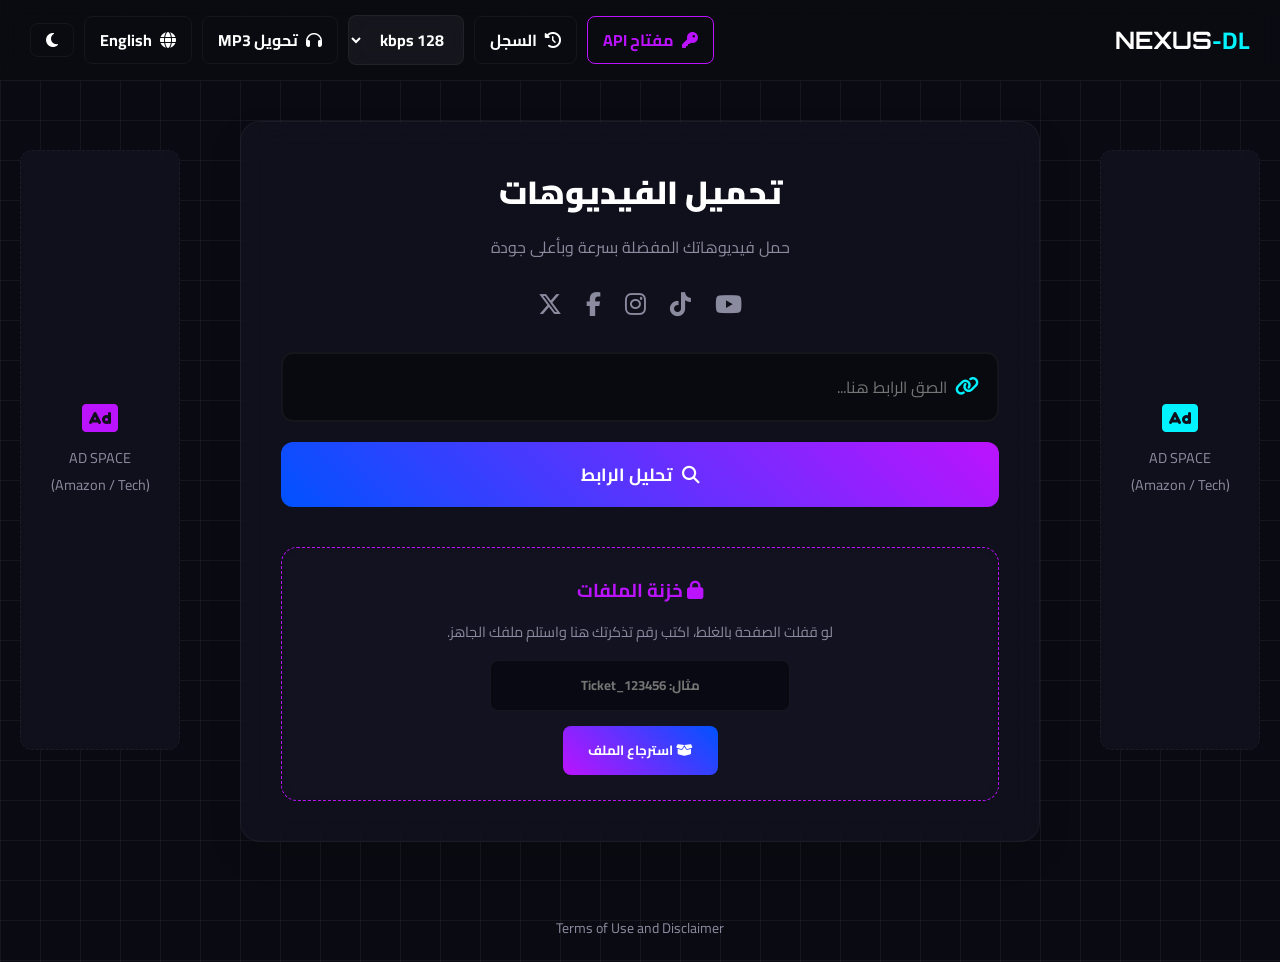
==== commit 4b699e8a: "Update index.html" ====
--- a/index.html
+++ b/index.html
@@ -3,7 +3,7 @@
 <head>
     <meta charset="UTF-8">
     <meta name="viewport" content="width=device-width, initial-scale=1.0">
-    <title>NEXUS-DL | Ultimate Downloader</title>
+    <title>  NEXUS-DL  </title>
     <link rel="icon" type="image/png" href="icon.png">
     <link href="https://fonts.googleapis.com/css2?family=Cairo:wght@400;700;900&family=Orbitron:wght@500;700&display=swap" rel="stylesheet">
     <link rel="stylesheet" href="https://cdnjs.cloudflare.com/ajax/libs/font-awesome/6.5.1/css/all.min.css">
@@ -84,14 +84,23 @@
         .btn-dl-small:disabled { opacity: 0.7; cursor: not-allowed; background: rgba(0,0,0,0.5) !important; color: var(--text-main) !important; border-color: var(--text-muted) !important; }
 
         .modal { display: none; position: fixed; top: 0; left: 0; width: 100%; height: 100%; background: rgba(0,0,0,0.8); backdrop-filter: blur(10px); z-index: 1000; justify-content: center; align-items: center; }
-        .modal-content { background: var(--card-bg); border: 1px solid var(--border-color); border-radius: 20px; width: 90%; max-width: 500px; padding: 30px; max-height: 80vh; overflow-y: auto; }
+        .modal-content { background: var(--card-bg); border: 1px solid var(--border-color); border-radius: 20px; width: 90%; max-width: 600px; padding: 30px; max-height: 80vh; overflow-y: auto; }
         .modal-header { display: flex; justify-content: space-between; align-items: center; margin-bottom: 20px; font-size: 1.5rem; font-weight: bold; }
         .close-btn { cursor: pointer; color: var(--text-muted); }
         .close-btn:hover { color: #ff3366; }
-        .history-item { display: flex; gap: 15px; padding: 10px; border-bottom: 1px solid var(--border-color); align-items: center; }
-        .history-item img { width: 80px; border-radius: 8px; }
-        .history-item div { flex: 1; font-size: 0.9rem; font-weight: bold; line-height: 1.4; overflow: hidden; display: -webkit-box; -webkit-line-clamp: 2; -webkit-box-orient: vertical; }
-        .history-item a { color: var(--neon-blue); font-size: 1.2rem; }
+        
+        /* 🎨 تنسيقات نافذة الـ History الجديدة */
+        #historyList { display: grid; grid-template-columns: repeat(auto-fill, minmax(250px, 1fr)); gap: 15px; margin-top: 10px; }
+        .history-item { background: rgba(0,0,0,0.2); border: 1px solid var(--border-color); border-radius: 12px; padding: 12px; display: flex; align-items: center; gap: 12px; transition: 0.3s; }
+        .history-item:hover { border-color: var(--neon-blue); transform: translateY(-2px); }
+        .history-item img { width: 80px; height: 50px; border-radius: 8px; object-fit: cover; }
+        .history-info { flex: 1; font-size: 0.9rem; font-weight: bold; line-height: 1.4; display: -webkit-box; -webkit-line-clamp: 2; -webkit-box-orient: vertical; overflow: hidden; }
+        .history-actions { display: flex; gap: 8px; }
+        .history-actions a { padding: 8px 10px; border-radius: 6px; background: var(--input-bg); transition: 0.3s; text-decoration: none; }
+        .history-actions a.dl-btn { color: var(--neon-blue); border: 1px solid rgba(0, 243, 255, 0.2); }
+        .history-actions a.dl-btn:hover { background: var(--neon-blue); color: #000; }
+        .history-actions a.del-btn { color: #ff3366; border: 1px solid rgba(255, 51, 102, 0.2); }
+        .history-actions a.del-btn:hover { background: #ff3366; color: #fff; }
 
         .playlist-item { display: flex; gap: 15px; padding: 15px; background: rgba(0,0,0,0.2); border: 1px solid var(--border-color); border-radius: 12px; margin-bottom: 15px; flex-wrap: wrap; align-items: center; }
         .playlist-item img { width: 120px; border-radius: 8px; aspect-ratio: 16/9; object-fit: cover; }
@@ -292,9 +301,6 @@
     </div>
 
     <script>
-        // =================================================================
-        // 🚀 السيرفر اللي الواجهة هتتصل بيه (تم التعديل لريبلت)
-        // =================================================================
         const BASE_SERVER = "https://104d8dc6-282f-410c-937a-f6bf842aec41-00-3ffyh99rbk4kt.worf.replit.dev"; 
         
         const BACKEND_URL = BASE_SERVER + "/api/info"; 
@@ -303,9 +309,6 @@
         const PROXY_URL = BASE_SERVER + "/api/proxy"; 
         const VAULT_URL = BASE_SERVER + "/api/vault";
 
-        // =================================================================
-        // 🔑 قراءة مفتاح الـ API من المتصفح
-        // =================================================================
         let API_KEY = localStorage.getItem('nexus_api_key') || "";
 
         const translations = {
@@ -317,13 +320,13 @@
                 sourceYT: "يوتيوب", sourceTK: "تيك توك", sourceIG: "انستجرام", sourceFB: "فيسبوك", sourceX: "إكس (تويتر)", sourceUnknown: "فيديو",
                 convertBtn: "تحويل MP3", converting: "جاري التحويل...", dlThumbBtn: "تحميل الصورة",
                 historyTitle: "سجل التحميلات", historyBtn: "السجل", trimStart: "بداية (مثال: 7)", trimEnd: "نهاية (مثال: 12)",
-                playAudioMP3: "🎵 صوت MP3", playVideoHD: "🎬 فيديو عالي الدقة", playVideoSD: "🎬 فيديو جودة عادية", emptyHistory: "لا توجد تحميلات سابقة.",
+                playAudioMP3: "صوت MP3", playVideoHD: "فيديو عالي الدقة", playVideoSD: "فيديو جودة عادية", emptyHistory: "لا توجد تحميلات سابقة.",
                 min: "دقائق", sec: "ثواني",
                 vaultTitle: `<i class="fas fa-lock"></i> خزنة الملفات`, vaultDesc: "لو قفلت الصفحة بالغلط، اكتب رقم تذكرتك هنا واستلم ملفك الجاهز.",
                 vaultInput: "مثال: Ticket_123456", vaultBtn: `<i class="fas fa-box-open"></i> استرجاع الملف`,
                 ticketLabel: "تذكرتك (انسخها لو هتقفل):", terms: "شروط الاستخدام وإخلاء المسؤولية",
                 vidTitlePh: "اسم الفيديو...", vidTitleTooltip: "يمكنك تعديل اسم الملف قبل التحميل",
-                trimFrom: "قص من", trimTo: "قص إلى", progressPrep: "جاري التجهيز... ", progressDone: "✅ اكتمل! جاري حفظ الملف...",
+                trimFrom: "قص من", trimTo: "قص إلى", progressPrep: "جاري التجهيز... ", progressDone: "اكتمل! جاري حفظ الملف...",
                 progressDL: "جاري التحميل... ", noFormats: "لا توجد جودات متاحة", alertVault: "أدخل رقم التذكرة أولاً!",
                 alertConv: "حدث خطأ أثناء التحويل", vidReady: "فيديو جاهز", defaultName: "Nexus_Media",
                 apiBtn: "مفتاح API", apiTitle: "<i class='fas fa-key'></i> مفتاح الاشتراك", apiDesc: "أدخل مفتاح الاشتراك (API Key) الخاص بك للتمتع بخدمات التحميل.",
@@ -337,13 +340,13 @@
                 sourceYT: "YouTube", sourceTK: "TikTok", sourceIG: "Instagram", sourceFB: "Facebook", sourceX: "X (Twitter)", sourceUnknown: "Video",
                 convertBtn: "Convert MP3", converting: "Converting...", dlThumbBtn: "Cover Image",
                 historyTitle: "Download History", historyBtn: "History", trimStart: "Start (ex: 7)", trimEnd: "End (ex: 12)",
-                playAudioMP3: "🎵 Audio MP3", playVideoHD: "🎬 Video HD", playVideoSD: "🎬 Video SD", emptyHistory: "No download history found.",
+                playAudioMP3: "Audio MP3", playVideoHD: "Video HD", playVideoSD: "Video SD", emptyHistory: "No download history found.",
                 min: "Mins", sec: "Secs",
                 vaultTitle: `<i class="fas fa-lock"></i> File Vault`, vaultDesc: "If you closed the page by mistake, enter your ticket ID here to get your file.",
                 vaultInput: "Example: Ticket_123456", vaultBtn: `<i class="fas fa-box-open"></i> Restore File`,
                 ticketLabel: "Your Ticket (copy it if you leave):", terms: "Terms of Use & Disclaimer",
                 vidTitlePh: "Video Name...", vidTitleTooltip: "You can edit the file name before downloading",
-                trimFrom: "Trim From", trimTo: "Trim To", progressPrep: "Preparing... ", progressDone: "✅ Done! Saving file...",
+                trimFrom: "Trim From", trimTo: "Trim To", progressPrep: "Preparing... ", progressDone: "Completed! Saving file...",
                 progressDL: "Downloading... ", noFormats: "No formats available", alertVault: "Enter ticket ID first!",
                 alertConv: "Error during conversion", vidReady: "Video Ready", defaultName: "Nexus_Media",
                 apiBtn: "API Key", apiTitle: "<i class='fas fa-key'></i> Subscription Key", apiDesc: "Enter your subscription API Key to enable downloading services.",
@@ -360,9 +363,6 @@
         function toggleTheme() { currentTheme = currentTheme === 'dark' ? 'light' : 'dark'; document.documentElement.setAttribute('data-theme', currentTheme); localStorage.setItem('nexus_theme', currentTheme); updateThemeIcon(); }
         function updateThemeIcon() { document.getElementById('themeIcon').className = currentTheme === 'dark' ? 'fas fa-moon' : 'fas fa-sun'; }
         
-        // =================================================================
-        // 🚀 دوال التحكم في نافذة المفتاح (API Modal)
-        // =================================================================
         function toggleApiModal() {
             const modal = document.getElementById('apiModal');
             document.getElementById('apiKeyInput').value = API_KEY;
@@ -445,10 +445,11 @@
             renderHistory();
         }
 
+        // 🎨 دالة تحديث شكل الـ History
         function renderHistory() {
             const t = translations[currentLang]; const list = document.getElementById('historyList');
             let history = JSON.parse(localStorage.getItem('nexus_history')) || [];
-            if (history.length === 0) { list.innerHTML = `<p style="text-align:center; color:var(--text-muted);">${t.emptyHistory}</p>`; return; }
+            if (history.length === 0) { list.innerHTML = `<p style="text-align:center; color:var(--text-muted); padding: 20px;">${t.emptyHistory}</p>`; return; }
             list.innerHTML = '';
             const fallbackImg = "https://images.unsplash.com/photo-1611162617474-5b21e879e113?q=80&w=500&auto=format&fit=crop";
             history.forEach(item => {
@@ -456,10 +457,10 @@
                 list.innerHTML += `
                 <div class="history-item">
                     <img src="${imgSrc}" onerror="this.src='${fallbackImg}'" alt="thumb">
-                    <div>${item.title}</div>
-                    <div style="display: flex; gap: 15px; align-items: center;">
-                        <a href="#" title="تحميل" onclick="document.getElementById('videoUrl').value='${item.url}'; toggleHistory(); analyzeUrl();" style="color:var(--neon-blue);"><i class="fas fa-download"></i></a>
-                        <a href="#" title="حذف" onclick="deleteHistoryItem('${item.url}')" style="color:#ff3366;"><i class="fas fa-trash"></i></a>
+                    <div class="history-info">${item.title}</div>
+                    <div class="history-actions">
+                        <a href="#" class="dl-btn" title="تحميل" onclick="document.getElementById('videoUrl').value='${item.url}'; toggleHistory(); analyzeUrl();"><i class="fas fa-download"></i></a>
+                        <a href="#" class="del-btn" title="حذف" onclick="deleteHistoryItem('${item.url}')"><i class="fas fa-trash"></i></a>
                     </div>
                 </div>`;
             });
@@ -472,6 +473,7 @@
             return val;
         }
 
+        // 🚀 إصلاح مشكلة التحويل لصوت
         async function handleLocalConversion(input) {
             if (!API_KEY) { alert(translations[currentLang].alertNoKey); toggleApiModal(); return; }
             if (!input.files || input.files.length === 0) return;
@@ -484,10 +486,11 @@
             btn.disabled = true;
 
             const formData = new FormData();
-            formData.append('video', file); formData.append('quality', quality); formData.append('apikey', API_KEY);
+            formData.append('video', file); formData.append('quality', quality);
 
             try {
-                const response = await fetch(CONVERT_URL, { method: 'POST', body: formData });
+                // تمرير مفتاح الـ API في الرابط نفسه
+                const response = await fetch(`${CONVERT_URL}?apikey=${API_KEY}`, { method: 'POST', body: formData });
                 if (!response.ok) throw new Error('Conversion failed');
                 const blob = await response.blob();
                 const url = window.URL.createObjectURL(blob);
@@ -524,7 +527,7 @@
                 if (e.data === 'DONE') {
                     btnElement.innerHTML = `<i class="fas fa-check"></i>`; btnElement.disabled = false;
                     document.getElementById('progressFill').style.width = '100%';
-                    document.getElementById('progressText').innerText = t.progressDone;
+                    document.getElementById('progressText').innerText = t.progressDone; // تم إزالة الإيموجي من هنا
                     evtSource.close(); setTimeout(() => { btnElement.innerHTML = originalHtml; }, 3000);
                 } else {
                     const percent = e.data; btnElement.innerHTML = `<i class="fas fa-spinner fa-spin"></i> ${percent}%`;
@@ -534,7 +537,6 @@
             };
             evtSource.onerror = function() { evtSource.close(); };
             
-            // 🚀 إضافة الطول والعرض لـ URL عشان السيرفر يتأكد من الباقة
             let dlUrl = `${DOWNLOAD_URL}?url=${encodeURIComponent(currentVideoUrl)}&format_id=${formatInfo.format_id || formatInfo.id}&type=${formatInfo.type}&needsMerge=${formatInfo.needsMerge}&customName=${encodeURIComponent(customTitle)}&clientId=${clientId}&ticketId=${ticketId}&apikey=${API_KEY}&height=${formatInfo.height || 0}&abr=${formatInfo.abr || 0}`;
             if(trimStart) dlUrl += `&trimStart=${encodeURIComponent(trimStart)}`;
             if(trimEnd) dlUrl += `&trimEnd=${encodeURIComponent(trimEnd)}`;
@@ -609,7 +611,7 @@
             const iframe = document.createElement('iframe'); iframe.style.display = 'none'; iframe.src = dlUrl; document.body.appendChild(iframe);
         }
 
-        // 🚀 تعديل الدالة لإضافة زر القفل لو الجودة مش متاحة 🚀
+        // 🚀 بناء جدول الجودات وإضافة زرار القفل لو الجودة معدية الخطة
         function buildDynamicTable() {
             const tbody = document.getElementById('tableBody'); const t = translations[currentLang]; 
             tbody.innerHTML = '';
@@ -621,7 +623,6 @@
                 const nameClass = isAudio ? 'q-name audio' : 'q-name'; const btnClass = isAudio ? 'btn-dl-small audio-btn' : 'btn-dl-small video-btn';
                 
                 let btnHtml = '';
-                // لو السيرفر سمح بيها، بيظهر زر التحميل، لو لأ بيظهر زر مقفول
                 if (f.isAllowed || f.isAllowed === undefined) {
                     btnHtml = `<button class="${btnClass}" onclick="fetchMergedDownload(${index}, this)">
                                   <i class="fas fa-download"></i> <span class="t-dlBtnText">${t.dlBtn}</span>
@@ -639,34 +640,6 @@
                         <td><span class="q-format">${f.size}</span></td>
                         <td>${btnHtml}</td>
                     </tr>`;
-            });
-        }
-
-        function buildPlaylistUI(entries, title) {
-            const t = translations[currentLang]; const container = document.getElementById('playlistItems');
-            document.getElementById('playlistTitleDisplay').innerText = title; container.innerHTML = '';
-            entries.forEach((e, idx) => {
-                const inputId = `pl_title_${idx}`; const selectId = `pl_select_${idx}`; const clientId = `pl_client_${Date.now()}_${idx}`;
-                const fallbackImg = "https://images.unsplash.com/photo-1611162617474-5b21e879e113?q=80&w=500&auto=format&fit=crop";
-                const imgUrl = e.thumbnail ? `${PROXY_URL}?url=${encodeURIComponent(e.thumbnail)}&apikey=${API_KEY}` : fallbackImg;
-                container.innerHTML += `
-                    <div class="playlist-item">
-                        <img src="${imgUrl}" onerror="this.src='${fallbackImg}'">
-                        <div class="playlist-info">
-                            <input type="text" class="video-title-input" id="${inputId}" value="${e.title}">
-                        </div>
-                        <div class="playlist-actions">
-                            <select id="${selectId}" class="playlist-select">
-                                <option value="bestaudio/best" selected>${t.playAudioMP3}</option>
-                                <option value="bestvideo[height<=1080]+bestaudio/best">${t.playVideoHD}</option>
-                                <option value="bestvideo[height<=480]+bestaudio/best">${t.playVideoSD}</option>
-                            </select>
-                            <button class="btn-dl-small" onclick="downloadPlaylistItem(this, '${e.url}', '${inputId}', '${selectId}', '${clientId}')">
-                                <i class="fas fa-download"></i> ${t.dlBtn}
-                            </button>
-                        </div>
-                    </div>
-                `;
             });
         }
 
@@ -725,7 +698,7 @@
         initApp();
     </script>
 <div style="text-align: center; margin-top: 30px; padding-bottom: 20px;">
-    <a href="terms.html" id="t-terms" style="color: var(--text-muted); text-decoration: none; font-size: 14px; transition: 0.3s;" onmouseover="this.style.color='var(--neon-blue)'" onmouseout="this.style.color='var(--text-muted)'">شروط الاستخدام وإخلاء المسؤولية</a>
+    <a href="terms.html" id="t-terms" style="color: var(--text-muted); text-decoration: none; font-size: 14px; transition: 0.3s;" onmouseover="this.style.color='var(--neon-blue)'" onmouseout="this.style.color='var(--text-muted)'">Terms of Use and Disclaimer</a>
 </div>
 </body>
 </html>
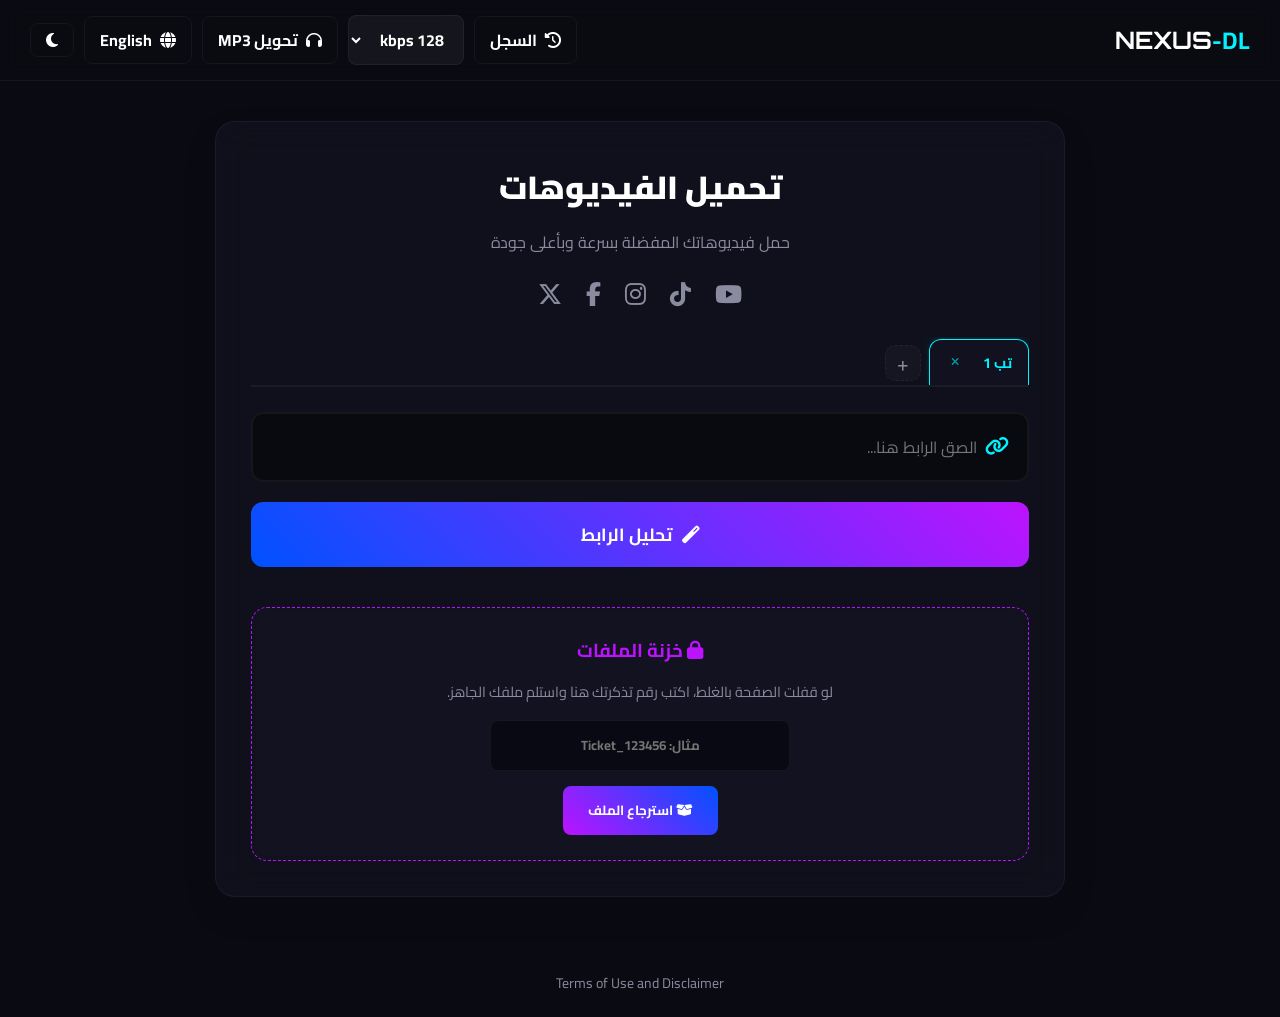
==== commit 3f64b27d: "Rename 2 local disc vs code .html to index.html" ====
--- a/index.html
+++ b/index.html
@@ -1,704 +1,116 @@
-<!DOCTYPE html>
-<html lang="ar" dir="rtl" id="html-root">
-<head>
-    <meta charset="UTF-8">
-    <meta name="viewport" content="width=device-width, initial-scale=1.0">
-    <title>  NEXUS-DL  </title>
-    <link rel="icon" type="image/png" href="icon.png">
-    <link href="https://fonts.googleapis.com/css2?family=Cairo:wght@400;700;900&family=Orbitron:wght@500;700&display=swap" rel="stylesheet">
-    <link rel="stylesheet" href="https://cdnjs.cloudflare.com/ajax/libs/font-awesome/6.5.1/css/all.min.css">
-    
-    <style>
-        :root {
-            --bg-color: #0a0a12; --card-bg: rgba(20, 20, 35, 0.6); --nav-bg: rgba(10, 10, 18, 0.8);
-            --neon-blue: #00f3ff; --neon-purple: #bc13fe; --text-main: #ffffff;
-            --text-muted: #8b8b9f; --border-color: rgba(255, 255, 255, 0.05);
-            --input-bg: rgba(0, 0, 0, 0.4); --row-hover: rgba(0, 243, 255, 0.05);
-        }
-        [data-theme="light"] {
-            --bg-color: #f0f2f5; --card-bg: rgba(255, 255, 255, 0.9); --nav-bg: rgba(255, 255, 255, 0.9);
-            --neon-blue: #0052ff; --neon-purple: #8a2be2; --text-main: #1a1a24;
-            --text-muted: #555566; --border-color: rgba(0, 0, 0, 0.1);
-            --input-bg: rgba(255, 255, 255, 0.9); --row-hover: rgba(0, 82, 255, 0.05);
-        }
-        * { margin: 0; padding: 0; box-sizing: border-box; font-family: 'Cairo', sans-serif; transition: 0.3s; }
-        body { background-color: var(--bg-color); color: var(--text-main); min-height: 100vh; display: flex; flex-direction: column; overflow-x: hidden; position: relative; }
-        .grid-bg { position: absolute; top: 0; left: 0; width: 100%; height: 100%; background-size: 40px 40px; background-image: linear-gradient(to right, var(--border-color) 1px, transparent 1px), linear-gradient(to bottom, var(--border-color) 1px, transparent 1px); z-index: -1; }
-        .navbar { display: flex; justify-content: space-between; align-items: center; padding: 15px 30px; background: var(--nav-bg); backdrop-filter: blur(10px); border-bottom: 1px solid var(--border-color); z-index: 100; }
-        .nav-logo { font-family: 'Orbitron', sans-serif; font-size: 1.5rem; font-weight: 700; color: var(--text-main); }
-        .nav-logo span { color: var(--neon-blue); }
-        .nav-controls { display: flex; gap: 10px; align-items: center; flex-wrap: wrap; }
-        .control-btn { background: transparent; border: 1px solid var(--border-color); color: var(--text-main); padding: 8px 15px; border-radius: 8px; cursor: pointer; font-size: 1rem; display: flex; align-items: center; gap: 8px; font-weight: bold; }
-        .control-btn:hover, .control-btn:focus { border-color: var(--neon-blue); color: var(--neon-blue); outline: none; }
-        
-        .glass-select { background: rgba(255, 255, 255, 0.05); backdrop-filter: blur(10px); -webkit-backdrop-filter: blur(10px); }
-        .glass-select option { background: var(--bg-color); color: var(--text-main); }
-
-        .main-container { flex: 1; display: flex; justify-content: center; align-items: flex-start; padding: 40px 20px; z-index: 10; }
-        .glass-card { width: 100%; max-width: 800px; background: var(--card-bg); backdrop-filter: blur(16px); border: 1px solid var(--border-color); border-radius: 20px; padding: 40px; box-shadow: 0 15px 35px rgba(0,0,0,0.1); }
-        .title { text-align: center; font-size: 2rem; margin-bottom: 10px; font-weight: 900; }
-        .subtitle { text-align: center; color: var(--text-muted); margin-bottom: 30px; }
-        .platforms { text-align: center; margin-bottom: 30px; }
-        .platforms i { font-size: 1.5rem; color: var(--text-muted); margin: 0 10px; }
-        .input-group { position: relative; margin-bottom: 20px; }
-        .input-group input { width: 100%; background: var(--input-bg); border: 2px solid var(--border-color); border-radius: 12px; padding: 18px 20px; padding-right: 50px; color: var(--text-main); font-size: 1rem; outline: none; }
-        html[dir="ltr"] .input-group input { padding-right: 20px; padding-left: 50px; }
-        .input-group input:focus { border-color: var(--neon-blue); }
-        .input-group i.link-icon { position: absolute; right: 20px; top: 50%; transform: translateY(-50%); color: var(--neon-blue); font-size: 1.2rem; }
-        html[dir="ltr"] .input-group i.link-icon { right: auto; left: 20px; }
-        .btn-analyze { width: 100%; background: linear-gradient(45deg, #0052ff, #bc13fe); border: none; border-radius: 12px; padding: 16px; color: white; font-size: 1.1rem; font-weight: 700; cursor: pointer; display: flex; justify-content: center; align-items: center; gap: 10px; }
-        .btn-analyze:hover { transform: translateY(-3px); box-shadow: 0 10px 25px rgba(188, 19, 254, 0.4); }
-        .btn-analyze:disabled { opacity: 0.6; cursor: not-allowed; transform: none; }
-        
-        .result-area { display: none; margin-top: 30px; padding-top: 20px; border-top: 1px solid var(--border-color); animation: fadeIn 0.5s ease forwards; }
-        @keyframes fadeIn { from { opacity: 0; transform: translateY(10px); } to { opacity: 1; transform: translateY(0); } }
-        
-        .video-preview { display: flex; gap: 20px; margin-bottom: 25px; align-items: flex-start; }
-        .thumb-container { display: flex; flex-direction: column; gap: 10px; width: 220px; }
-        .video-thumb { width: 100%; border-radius: 12px; object-fit: cover; border: 2px solid var(--border-color); background: #111; aspect-ratio: 16/9; }
-        .video-info { flex: 1; width: 100%; }
-        
-        .video-title-input { width: 100%; background: rgba(255, 255, 255, 0.05); border: 1px dashed var(--border-color); color: var(--text-main); font-size: 1.1rem; font-weight: bold; padding: 8px 12px; border-radius: 8px; margin-bottom: 12px; outline: none; transition: 0.3s; font-family: 'Cairo', sans-serif; }
-        .video-title-input:focus { border-color: var(--neon-blue); background: rgba(0, 0, 0, 0.4); }
-        .video-title-input::placeholder { color: var(--text-muted); font-size: 0.9rem; font-weight: normal; }
-        
-        .trim-group { display: flex; gap: 10px; margin-bottom: 12px; align-items: center; }
-        .trim-input { flex: 1; background: rgba(255, 255, 255, 0.05); border: 1px solid var(--border-color); color: var(--text-main); padding: 8px; border-radius: 8px; text-align: center; outline: none; }
-        .trim-input:focus { border-color: var(--neon-purple); }
-
-        .video-source { font-size: 0.9rem; color: var(--neon-blue); display: inline-block; padding: 4px 10px; background: rgba(0, 243, 255, 0.1); border-radius: 20px; margin-bottom: 10px; }
-        .qualities-table { width: 100%; border-collapse: collapse; margin-top: 20px; }
-        .qualities-table th { text-align: right; padding: 12px; border-bottom: 2px solid var(--border-color); color: var(--text-muted); font-size: 0.9rem; }
-        html[dir="ltr"] .qualities-table th { text-align: left; }
-        .qualities-table td { padding: 12px; border-bottom: 1px solid var(--border-color); vertical-align: middle; }
-        .qualities-table tr:hover { background-color: var(--row-hover); }
-        .q-name { font-weight: bold; display: flex; align-items: center; gap: 8px; direction: ltr; justify-content: flex-end; }
-        html[dir="ltr"] .q-name { justify-content: flex-start; }
-        .q-name i { color: var(--neon-blue); }
-        .q-name.audio i { color: var(--neon-purple); }
-        .q-format { color: var(--text-muted); font-size: 0.85rem; direction: ltr; display: inline-block; }
-        .btn-dl-small { background: rgba(0, 243, 255, 0.1); border: 1px solid var(--neon-blue); color: var(--neon-blue); padding: 8px 15px; border-radius: 6px; cursor: pointer; font-weight: bold; display: flex; align-items: center; justify-content: center; gap: 5px; width: 120px; transition: 0.3s; }
-        .btn-dl-small:hover { background: var(--neon-blue); color: #000; }
-        .btn-dl-small.audio-btn { background: rgba(188, 19, 254, 0.1); border-color: var(--neon-purple); color: var(--neon-purple); }
-        .btn-dl-small.audio-btn:hover { background: var(--neon-purple); color: #fff; }
-        .btn-dl-small:disabled { opacity: 0.7; cursor: not-allowed; background: rgba(0,0,0,0.5) !important; color: var(--text-main) !important; border-color: var(--text-muted) !important; }
-
-        .modal { display: none; position: fixed; top: 0; left: 0; width: 100%; height: 100%; background: rgba(0,0,0,0.8); backdrop-filter: blur(10px); z-index: 1000; justify-content: center; align-items: center; }
-        .modal-content { background: var(--card-bg); border: 1px solid var(--border-color); border-radius: 20px; width: 90%; max-width: 600px; padding: 30px; max-height: 80vh; overflow-y: auto; }
-        .modal-header { display: flex; justify-content: space-between; align-items: center; margin-bottom: 20px; font-size: 1.5rem; font-weight: bold; }
-        .close-btn { cursor: pointer; color: var(--text-muted); }
-        .close-btn:hover { color: #ff3366; }
-        
-        /* 🎨 تنسيقات نافذة الـ History الجديدة */
-        #historyList { display: grid; grid-template-columns: repeat(auto-fill, minmax(250px, 1fr)); gap: 15px; margin-top: 10px; }
-        .history-item { background: rgba(0,0,0,0.2); border: 1px solid var(--border-color); border-radius: 12px; padding: 12px; display: flex; align-items: center; gap: 12px; transition: 0.3s; }
-        .history-item:hover { border-color: var(--neon-blue); transform: translateY(-2px); }
-        .history-item img { width: 80px; height: 50px; border-radius: 8px; object-fit: cover; }
-        .history-info { flex: 1; font-size: 0.9rem; font-weight: bold; line-height: 1.4; display: -webkit-box; -webkit-line-clamp: 2; -webkit-box-orient: vertical; overflow: hidden; }
-        .history-actions { display: flex; gap: 8px; }
-        .history-actions a { padding: 8px 10px; border-radius: 6px; background: var(--input-bg); transition: 0.3s; text-decoration: none; }
-        .history-actions a.dl-btn { color: var(--neon-blue); border: 1px solid rgba(0, 243, 255, 0.2); }
-        .history-actions a.dl-btn:hover { background: var(--neon-blue); color: #000; }
-        .history-actions a.del-btn { color: #ff3366; border: 1px solid rgba(255, 51, 102, 0.2); }
-        .history-actions a.del-btn:hover { background: #ff3366; color: #fff; }
-
-        .playlist-item { display: flex; gap: 15px; padding: 15px; background: rgba(0,0,0,0.2); border: 1px solid var(--border-color); border-radius: 12px; margin-bottom: 15px; flex-wrap: wrap; align-items: center; }
-        .playlist-item img { width: 120px; border-radius: 8px; aspect-ratio: 16/9; object-fit: cover; }
-        .playlist-info { flex: 1; min-width: 200px; }
-        .playlist-actions { display: flex; gap: 10px; align-items: center; flex-wrap: wrap; }
-        .playlist-select { padding: 8px; border-radius: 8px; background: var(--input-bg); color: var(--text-main); border: 1px solid var(--border-color); outline: none; }
-
-        .status-msg { margin-top: 20px; font-weight: bold; font-size: 0.95rem; display: none; text-align: center; padding: 12px; border-radius: 8px; background: rgba(0,0,0,0.2); }
-        .status-error { color: #ff3366; border: 1px solid rgba(255, 51, 102, 0.3); }
-
-        .vault-card { margin-top: 40px; padding: 25px; background: rgba(20, 20, 35, 0.4); border: 1px dashed var(--neon-purple); border-radius: 16px; text-align: center; backdrop-filter: blur(10px); }
-        .vault-card h3 { color: var(--neon-purple); margin-bottom: 10px; }
-        .vault-card p { color: var(--text-muted); font-size: 0.9rem; margin-bottom: 15px; }
-        .vault-input { width: 100%; max-width: 300px; padding: 12px; border: 1px solid var(--border-color); border-radius: 8px; background: var(--input-bg); color: var(--text-main); text-align: center; font-weight: bold; margin-bottom: 15px; outline: none; }
-        .vault-input:focus { border-color: var(--neon-purple); }
-        .btn-vault { background: linear-gradient(45deg, #bc13fe, #0052ff); border: none; padding: 12px 25px; border-radius: 8px; color: white; font-weight: bold; cursor: pointer; }
-        
-        .progress-container { display: none; margin-top: 20px; background: rgba(0, 0, 0, 0.3); border: 1px solid var(--border-color); border-radius: 12px; padding: 15px; text-align: center; }
-        .ticket-display { color: var(--neon-blue); font-size: 1.2rem; font-weight: bold; margin-bottom: 10px; letter-spacing: 2px; }
-        .progress-bar-bg { width: 100%; height: 10px; background: rgba(255, 255, 255, 0.1); border-radius: 5px; margin-top: 10px; overflow: hidden; }
-        .progress-bar-fill { height: 100%; background: var(--neon-blue); width: 0%; transition: 0.3s; }
-
-        @media (max-width: 600px) {
-            .video-preview { flex-direction: column; align-items: center; text-align: center; }
-            .thumb-container { width: 100%; aspect-ratio: 16/9; margin-bottom: 15px; }
-            .qualities-table th { display: none; }
-            .qualities-table td { display: block; text-align: center; padding: 8px; border: none; }
-            .qualities-table tr { border-bottom: 1px solid var(--border-color); padding: 10px 0; display: block; }
-            .q-name { justify-content: center; margin-bottom: 5px; }
-            .btn-dl-small { width: 100%; margin-top: 10px; }
-            .nav-controls { justify-content: center; }
-            .playlist-item { flex-direction: column; }
-            .playlist-item img { width: 100%; }
-            .playlist-actions { width: 100%; justify-content: space-between; }
-            .trim-group { flex-wrap: wrap; }
-        }
-
-        .ads-container { position: fixed; top: 50%; transform: translateY(-50%); width: 160px; height: 600px; background: var(--card-bg); border: 1px dashed var(--border-color); border-radius: 12px; display: flex; justify-content: center; align-items: center; text-align: center; color: var(--text-muted); font-size: 0.9rem; backdrop-filter: blur(10px); z-index: 50; overflow: hidden; }
-        .ads-container img { width: 100%; height: 100%; object-fit: cover; }
-        .ad-right { right: 20px; } .ad-left { left: 20px; }
-        @media (max-width: 1250px) { .ads-container { display: none; } }
-    </style>
-</head>
-<body>
-
-    <div class="grid-bg"></div>
-    <div class="ads-container ad-right">
-        <div style="padding: 10px;">
-            <i class="fas fa-ad" style="font-size: 2rem; color: var(--neon-blue); margin-bottom: 10px;"></i>
-            <br>AD SPACE<br>(Amazon / Tech)
-        </div>
-    </div>
-
-    <div class="ads-container ad-left">
-        <div style="padding: 10px;">
-            <i class="fas fa-ad" style="font-size: 2rem; color: var(--neon-purple); margin-bottom: 10px;"></i>
-            <br>AD SPACE<br>(Amazon / Tech)
-        </div>
-    </div>
-
-    <nav class="navbar">
-        <div class="nav-logo">NEXUS<span>-DL</span></div>
-        <div class="nav-controls">
-            <button class="control-btn" id="apiToggleBtn" onclick="toggleApiModal()" style="border-color: var(--neon-purple); color: var(--neon-purple);">
-                <i class="fas fa-key"></i> <span id="t-apiBtn">مفتاح API</span>
-            </button>
-
-            <button class="control-btn" id="btnHistory" onclick="toggleHistory()" title="سجل التحميلات">
-                <i class="fas fa-history"></i> <span id="t-history">سجل التحميلات</span>
-            </button>
-
-            <select id="audioQuality" class="control-btn glass-select">
-                <option value="32k">32 kbps</option>
-                <option value="48k">48 kbps</option>
-                <option value="64k">64 kbps</option>
-                <option value="128k" selected>128 kbps</option>
-                <option value="320k">320 kbps</option>
-            </select>
-
-            <input type="file" id="localFileInput" accept="video/*" style="display: none;" onchange="handleLocalConversion(this)">
-            <button class="control-btn" id="convertToggle" onclick="document.getElementById('localFileInput').click()" title="تحويل فيديو لصوت من الجهاز">
-                <i class="fas fa-headphones"></i> <span id="convertText">تحويل MP3</span>
-            </button>
-
-            <button class="control-btn" id="langToggle" onclick="toggleLanguage()"><i class="fas fa-globe"></i> <span id="langText">English</span></button>
-            <button class="control-btn" id="themeToggle" onclick="toggleTheme()"><i class="fas fa-moon" id="themeIcon"></i></button>
-        </div>
-    </nav>
-
-    <div class="modal" id="apiModal">
-        <div class="modal-content" style="text-align: center;">
-            <div class="modal-header">
-                <span id="t-apiTitle" style="color: var(--neon-purple);"><i class="fas fa-key"></i> مفتاح الاشتراك</span>
-                <i class="fas fa-times close-btn" onclick="toggleApiModal()"></i>
-            </div>
-            <p id="t-apiDesc" style="color: var(--text-muted); margin-bottom: 20px; font-size: 0.95rem;">
-                أدخل مفتاح الاشتراك (API Key) الخاص بك للتمتع بخدمات التحميل.
-            </p>
-            <input type="text" id="apiKeyInput" class="vault-input" placeholder="مثال: NEXUS-PRO-..." style="width: 100%; margin-bottom: 20px; max-width: 100%;">
-            <button class="btn-analyze" onclick="saveApiKey()" style="background: linear-gradient(45deg, #bc13fe, #0052ff);">
-                <i class="fas fa-save"></i> <span id="t-apiSave">حفظ المفتاح</span>
-            </button>
-        </div>
-    </div>
-
-    <div class="modal" id="historyModal">
-        <div class="modal-content">
-            <div class="modal-header">
-                <span id="t-historyTitle">سجل التحميلات</span>
-                <i class="fas fa-times close-btn" onclick="toggleHistory()"></i>
-            </div>
-            <div id="historyList"></div>
-        </div>
-    </div>
-
-    <div class="main-container">
-        <div class="glass-card">
-            <h1 class="title" id="t-title">تحميل الفيديوهات</h1>
-            <p class="subtitle" id="t-subtitle">حمل فيديوهاتك المفضلة بسرعة وبأعلى جودة</p>
-            
-            <div class="platforms">
-                <i class="fab fa-youtube"></i> <i class="fab fa-tiktok"></i> <i class="fab fa-instagram"></i> <i class="fab fa-facebook-f"></i> <i class="fa-brands fa-x-twitter"></i>
-            </div>
-
-            <div class="input-group">
-                <i class="fas fa-link link-icon"></i>
-                <input type="url" id="videoUrl" placeholder="الصق الرابط هنا..." autocomplete="off">
-            </div>
-
-            <button class="btn-analyze" id="btnAnalyze" onclick="analyzeUrl()">
-                <i class="fas fa-search"></i> <span id="t-btnAnalyze">تحليل الرابط</span>
-            </button>
-
-            <div class="status-msg status-error" id="errorMsg"></div>
-
-            <div class="result-area" id="resultArea">
-                <div id="singleVideoArea">
-                    <div class="video-preview">
-                        <div class="thumb-container">
-                            <img src="" alt="Thumbnail" class="video-thumb" id="videoThumb">
-                            <a id="downloadThumbBtn" href="#" target="_blank" class="btn-dl-small" style="width: 100%; text-decoration: none;" download="Thumbnail.jpg">
-                                <i class="fas fa-image"></i> <span id="t-dlThumb">تحميل الصورة</span>
-                            </a>
-                        </div>
-                        <div class="video-info">
-                            <input type="text" class="video-title-input" id="videoTitle" placeholder="اسم الفيديو..." title="يمكنك تعديل اسم الملف قبل التحميل">
-                            
-                            <div class="trim-group">
-                                <input type="text" class="trim-input" id="trimStart" placeholder="بداية (مثال: 7)" title="قص من">
-                                <input type="text" class="trim-input" id="trimEnd" placeholder="نهاية (مثال: 12)" title="قص إلى">
-                                <select id="trimUnit" class="trim-input glass-select" style="max-width: 90px; cursor: pointer;">
-                                    <option value="min" id="t-min">دقائق</option>
-                                    <option value="sec" id="t-sec">ثواني</option>
-                                </select>
-                            </div>
-
-                            <div class="video-source" id="videoSource">مصدر الفيديو</div>
-                            
-                            <div id="progressContainer" class="progress-container">
-                                <div id="t-ticketLabel" style="color: var(--text-muted); font-size: 0.9rem;">تذكرتك (انسخها لو هتقفل):</div>
-                                <div id="ticketDisplay" class="ticket-display">--</div>
-                                <div id="progressText" style="font-weight: bold;">جاري التحميل... 0%</div>
-                                <div class="progress-bar-bg">
-                                    <div id="progressFill" class="progress-bar-fill"></div>
-                                </div>
-                            </div>
-                        </div>
-                    </div>
-
-                    <table class="qualities-table" id="downloadTable">
-                        <thead>
-                            <tr>
-                                <th id="th-quality">الجودة / الدقة</th>
-                                <th id="th-format">الحجم</th>
-                                <th id="th-action">إجراء</th>
-                            </tr>
-                        </thead>
-                        <tbody id="tableBody"></tbody>
-                    </table>
-                </div>
-
-                <div id="playlistArea" style="display: none;">
-                    <h3 style="margin-bottom: 20px; color: var(--neon-blue);" id="playlistTitleDisplay"></h3>
-                    <div id="playlistItems"></div>
-                </div>
-            </div>
-
-            <div class="vault-card">
-                <h3 id="t-vaultTitle"><i class="fas fa-lock"></i> خزنة الملفات</h3>
-                <p id="t-vaultDesc">لو قفلت الصفحة بالغلط، اكتب رقم تذكرتك هنا واستلم ملفك الجاهز.</p>
-                <input type="text" id="vaultTicketInput" class="vault-input" placeholder="مثال: Ticket_123456">
-                <br>
-                <button class="btn-vault" id="t-vaultBtn" onclick="restoreFromVault()"><i class="fas fa-box-open"></i> استرجاع الملف</button>
-                <p id="vaultMsg" style="color: var(--neon-blue); font-size: 0.9rem; margin-top: 10px; display: none; font-weight: bold;"></p>
-            </div>
-
-        </div>
-    </div>
-
-    <script>
-        const BASE_SERVER = "https://104d8dc6-282f-410c-937a-f6bf842aec41-00-3ffyh99rbk4kt.worf.replit.dev"; 
-        
-        const BACKEND_URL = BASE_SERVER + "/api/info"; 
-        const DOWNLOAD_URL = BASE_SERVER + "/api/download"; 
-        const CONVERT_URL = BASE_SERVER + "/api/convert"; 
-        const PROXY_URL = BASE_SERVER + "/api/proxy"; 
-        const VAULT_URL = BASE_SERVER + "/api/vault";
-
-        let API_KEY = localStorage.getItem('nexus_api_key') || "";
-
-        const translations = {
-            ar: {
-                langBtn: "English", title: "تحميل الفيديوهات", subtitle: "حمل فيديوهاتك المفضلة بسرعة وبأعلى جودة",
-                placeholder: "الصق الرابط هنا...", btnAnalyze: "تحليل الرابط", analyzing: "جاري فك التشفير...",
-                msgEmpty: "يرجى إدخال الرابط أولاً!", msgError: "عذراً، الرابط غير صالح أو المفتاح منتهي.", 
-                thQuality: "الجودة", thFormat: "الحجم", thAction: "إجراء", dlBtn: "تحميل",
-                sourceYT: "يوتيوب", sourceTK: "تيك توك", sourceIG: "انستجرام", sourceFB: "فيسبوك", sourceX: "إكس (تويتر)", sourceUnknown: "فيديو",
-                convertBtn: "تحويل MP3", converting: "جاري التحويل...", dlThumbBtn: "تحميل الصورة",
-                historyTitle: "سجل التحميلات", historyBtn: "السجل", trimStart: "بداية (مثال: 7)", trimEnd: "نهاية (مثال: 12)",
-                playAudioMP3: "صوت MP3", playVideoHD: "فيديو عالي الدقة", playVideoSD: "فيديو جودة عادية", emptyHistory: "لا توجد تحميلات سابقة.",
-                min: "دقائق", sec: "ثواني",
-                vaultTitle: `<i class="fas fa-lock"></i> خزنة الملفات`, vaultDesc: "لو قفلت الصفحة بالغلط، اكتب رقم تذكرتك هنا واستلم ملفك الجاهز.",
-                vaultInput: "مثال: Ticket_123456", vaultBtn: `<i class="fas fa-box-open"></i> استرجاع الملف`,
-                ticketLabel: "تذكرتك (انسخها لو هتقفل):", terms: "شروط الاستخدام وإخلاء المسؤولية",
-                vidTitlePh: "اسم الفيديو...", vidTitleTooltip: "يمكنك تعديل اسم الملف قبل التحميل",
-                trimFrom: "قص من", trimTo: "قص إلى", progressPrep: "جاري التجهيز... ", progressDone: "اكتمل! جاري حفظ الملف...",
-                progressDL: "جاري التحميل... ", noFormats: "لا توجد جودات متاحة", alertVault: "أدخل رقم التذكرة أولاً!",
-                alertConv: "حدث خطأ أثناء التحويل", vidReady: "فيديو جاهز", defaultName: "Nexus_Media",
-                apiBtn: "مفتاح API", apiTitle: "<i class='fas fa-key'></i> مفتاح الاشتراك", apiDesc: "أدخل مفتاح الاشتراك (API Key) الخاص بك للتمتع بخدمات التحميل.",
-                apiSave: "حفظ المفتاح", alertNoKey: "يرجى إدخال مفتاح الـ API أولاً!", keySaved: "تم حفظ المفتاح بنجاح!"
-            },
-            en: {
-                langBtn: "عربي", title: "Video Downloader", subtitle: "Download your favorite videos fast and in high quality",
-                placeholder: "Paste URL here...", btnAnalyze: "Analyze", analyzing: "Decrypting...",
-                msgEmpty: "Please enter a valid URL!", msgError: "Sorry, link invalid or API Key expired.", 
-                thQuality: "Quality", thFormat: "Size", thAction: "Action", dlBtn: "Download",
-                sourceYT: "YouTube", sourceTK: "TikTok", sourceIG: "Instagram", sourceFB: "Facebook", sourceX: "X (Twitter)", sourceUnknown: "Video",
-                convertBtn: "Convert MP3", converting: "Converting...", dlThumbBtn: "Cover Image",
-                historyTitle: "Download History", historyBtn: "History", trimStart: "Start (ex: 7)", trimEnd: "End (ex: 12)",
-                playAudioMP3: "Audio MP3", playVideoHD: "Video HD", playVideoSD: "Video SD", emptyHistory: "No download history found.",
-                min: "Mins", sec: "Secs",
-                vaultTitle: `<i class="fas fa-lock"></i> File Vault`, vaultDesc: "If you closed the page by mistake, enter your ticket ID here to get your file.",
-                vaultInput: "Example: Ticket_123456", vaultBtn: `<i class="fas fa-box-open"></i> Restore File`,
-                ticketLabel: "Your Ticket (copy it if you leave):", terms: "Terms of Use & Disclaimer",
-                vidTitlePh: "Video Name...", vidTitleTooltip: "You can edit the file name before downloading",
-                trimFrom: "Trim From", trimTo: "Trim To", progressPrep: "Preparing... ", progressDone: "Completed! Saving file...",
-                progressDL: "Downloading... ", noFormats: "No formats available", alertVault: "Enter ticket ID first!",
-                alertConv: "Error during conversion", vidReady: "Video Ready", defaultName: "Nexus_Media",
-                apiBtn: "API Key", apiTitle: "<i class='fas fa-key'></i> Subscription Key", apiDesc: "Enter your subscription API Key to enable downloading services.",
-                apiSave: "Save Key", alertNoKey: "Please enter your API Key first!", keySaved: "API Key saved successfully!"
-            }
-        };
-
-        let currentLang = localStorage.getItem('nexus_lang') || 'ar';
-        let currentTheme = localStorage.getItem('nexus_theme') || 'dark';
-        let currentVideoUrl = "";
-        let currentFormats = []; 
-
-        function initApp() { document.documentElement.setAttribute('data-theme', currentTheme); updateThemeIcon(); applyLanguage(currentLang); renderHistory(); }
-        function toggleTheme() { currentTheme = currentTheme === 'dark' ? 'light' : 'dark'; document.documentElement.setAttribute('data-theme', currentTheme); localStorage.setItem('nexus_theme', currentTheme); updateThemeIcon(); }
-        function updateThemeIcon() { document.getElementById('themeIcon').className = currentTheme === 'dark' ? 'fas fa-moon' : 'fas fa-sun'; }
-        
-        function toggleApiModal() {
-            const modal = document.getElementById('apiModal');
-            document.getElementById('apiKeyInput').value = API_KEY;
-            modal.style.display = modal.style.display === 'flex' ? 'none' : 'flex';
-        }
-
-        function saveApiKey() {
-            const keyInput = document.getElementById('apiKeyInput').value.trim();
-            API_KEY = keyInput;
-            localStorage.setItem('nexus_api_key', keyInput);
-            toggleApiModal();
-            alert(translations[currentLang].keySaved);
-        }
-
-        function toggleLanguage() {
-            currentLang = currentLang === 'ar' ? 'en' : 'ar'; localStorage.setItem('nexus_lang', currentLang);
-            applyLanguage(currentLang); renderHistory();
-            if (document.getElementById('resultArea').style.display === 'block') { analyzeUrl(); }
-        }
-
-        function applyLanguage(lang) {
-            document.documentElement.lang = lang; document.documentElement.dir = lang === 'ar' ? 'rtl' : 'ltr'; const t = translations[lang];
-            document.getElementById('langText').innerText = t.langBtn; document.getElementById('t-title').innerText = t.title;
-            document.getElementById('t-subtitle').innerText = t.subtitle; document.getElementById('videoUrl').placeholder = t.placeholder;
-            if (document.getElementById('t-btnAnalyze') && !document.getElementById('btnAnalyze').disabled) document.getElementById('t-btnAnalyze').innerText = t.btnAnalyze;
-            document.getElementById('th-quality').innerText = t.thQuality; document.getElementById('th-format').innerText = t.thFormat;
-            document.getElementById('th-action').innerText = t.thAction; document.getElementById('errorMsg').style.display = 'none';
-            if (document.getElementById('convertText')) document.getElementById('convertText').innerText = t.convertBtn;
-            if (document.getElementById('t-dlThumb')) document.getElementById('t-dlThumb').innerText = t.dlThumbBtn;
-            if (document.getElementById('t-historyTitle')) document.getElementById('t-historyTitle').innerText = t.historyTitle;
-            if (document.getElementById('t-history')) document.getElementById('t-history').innerText = t.historyBtn;
-            if (document.getElementById('t-min')) document.getElementById('t-min').innerText = t.min;
-            if (document.getElementById('t-sec')) document.getElementById('t-sec').innerText = t.sec;
-            document.getElementById('trimStart').placeholder = t.trimStart; document.getElementById('trimEnd').placeholder = t.trimEnd;
-            document.getElementById('trimStart').title = t.trimFrom; document.getElementById('trimEnd').title = t.trimTo;
-            if (document.getElementById('t-vaultTitle')) document.getElementById('t-vaultTitle').innerHTML = t.vaultTitle;
-            if (document.getElementById('t-vaultDesc')) document.getElementById('t-vaultDesc').innerText = t.vaultDesc;
-            if (document.getElementById('vaultTicketInput')) document.getElementById('vaultTicketInput').placeholder = t.vaultInput;
-            if (document.getElementById('t-vaultBtn')) document.getElementById('t-vaultBtn').innerHTML = t.vaultBtn;
-            if (document.getElementById('t-ticketLabel')) document.getElementById('t-ticketLabel').innerText = t.ticketLabel;
-            if (document.getElementById('t-terms')) document.getElementById('t-terms').innerText = t.terms;
-            if (document.getElementById('videoTitle')) {
-                document.getElementById('videoTitle').placeholder = t.vidTitlePh;
-                document.getElementById('videoTitle').title = t.vidTitleTooltip;
-            }
-            if (document.getElementById('t-apiBtn')) document.getElementById('t-apiBtn').innerText = t.apiBtn;
-            if (document.getElementById('t-apiTitle')) document.getElementById('t-apiTitle').innerHTML = t.apiTitle;
-            if (document.getElementById('t-apiDesc')) document.getElementById('t-apiDesc').innerText = t.apiDesc;
-            if (document.getElementById('t-apiSave')) document.getElementById('t-apiSave').innerText = t.apiSave;
-        }
-
-        document.getElementById('videoUrl').addEventListener('click', async function() {
-            if (this.value === '') {
-                try { const text = await navigator.clipboard.readText(); if (text && (text.includes('http://') || text.includes('https://'))) { this.value = text; } } catch (err) { }
-            }
-        });
-
-        function toggleHistory() {
-            const modal = document.getElementById('historyModal');
-            modal.style.display = modal.style.display === 'flex' ? 'none' : 'flex';
-        }
-
-        function deleteHistoryItem(url) {
-            let history = JSON.parse(localStorage.getItem('nexus_history')) || [];
-            history = history.filter(item => item.url !== url);
-            localStorage.setItem('nexus_history', JSON.stringify(history));
-            renderHistory();
-        }
-
-        function saveToHistory(title, url, thumb) {
-            let history = JSON.parse(localStorage.getItem('nexus_history')) || [];
-            history = history.filter(item => item.url !== url); 
-            let safeThumb = thumb;
-            if (thumb && thumb.startsWith('http') && !thumb.includes('/api/proxy')) {
-                safeThumb = `${PROXY_URL}?url=${encodeURIComponent(thumb)}&apikey=${API_KEY}`;
-            }
-            history.unshift({ title, url, thumb: safeThumb });
-            if (history.length > 20) history.pop(); 
-            localStorage.setItem('nexus_history', JSON.stringify(history));
-            renderHistory();
-        }
-
-        // 🎨 دالة تحديث شكل الـ History
-        function renderHistory() {
-            const t = translations[currentLang]; const list = document.getElementById('historyList');
-            let history = JSON.parse(localStorage.getItem('nexus_history')) || [];
-            if (history.length === 0) { list.innerHTML = `<p style="text-align:center; color:var(--text-muted); padding: 20px;">${t.emptyHistory}</p>`; return; }
-            list.innerHTML = '';
-            const fallbackImg = "https://images.unsplash.com/photo-1611162617474-5b21e879e113?q=80&w=500&auto=format&fit=crop";
-            history.forEach(item => {
-                let imgSrc = item.thumb || fallbackImg;
-                list.innerHTML += `
-                <div class="history-item">
-                    <img src="${imgSrc}" onerror="this.src='${fallbackImg}'" alt="thumb">
-                    <div class="history-info">${item.title}</div>
-                    <div class="history-actions">
-                        <a href="#" class="dl-btn" title="تحميل" onclick="document.getElementById('videoUrl').value='${item.url}'; toggleHistory(); analyzeUrl();"><i class="fas fa-download"></i></a>
-                        <a href="#" class="del-btn" title="حذف" onclick="deleteHistoryItem('${item.url}')"><i class="fas fa-trash"></i></a>
-                    </div>
-                </div>`;
-            });
-        }
-
-        function formatTrimTime(val, unit) {
-            if (!val) return ''; val = val.trim();
-            if (val.includes(':')) return val; 
-            if (!isNaN(val)) { if (unit === 'min') return val + ':00'; if (unit === 'sec') return val; }
-            return val;
-        }
-
-        // 🚀 إصلاح مشكلة التحويل لصوت
-        async function handleLocalConversion(input) {
-            if (!API_KEY) { alert(translations[currentLang].alertNoKey); toggleApiModal(); return; }
-            if (!input.files || input.files.length === 0) return;
-            const file = input.files[0]; const t = translations[currentLang];
-            const quality = document.getElementById('audioQuality').value; 
-            const btn = document.getElementById('convertToggle');
-            const originalHtml = btn.innerHTML;
-            
-            btn.innerHTML = `<i class="fas fa-spinner fa-spin"></i> <span>${t.converting}</span>`;
-            btn.disabled = true;
-
-            const formData = new FormData();
-            formData.append('video', file); formData.append('quality', quality);
-
-            try {
-                // تمرير مفتاح الـ API في الرابط نفسه
-                const response = await fetch(`${CONVERT_URL}?apikey=${API_KEY}`, { method: 'POST', body: formData });
-                if (!response.ok) throw new Error('Conversion failed');
-                const blob = await response.blob();
-                const url = window.URL.createObjectURL(blob);
-                const a = document.createElement('a'); a.style.display = 'none'; a.href = url;
-                a.download = file.name.replace(/\.[^/.]+$/, "") + ".mp3";
-                document.body.appendChild(a); a.click(); window.URL.revokeObjectURL(url);
-                btn.innerHTML = `<i class="fas fa-check"></i>`;
-                setTimeout(() => { btn.innerHTML = originalHtml; btn.disabled = false; }, 2000);
-            } catch (error) {
-                alert(t.alertConv); btn.innerHTML = originalHtml; btn.disabled = false;
-            } finally { input.value = ''; }
-        }
-
-        function fetchMergedDownload(index, btnElement) {
-            if (!API_KEY) { alert(translations[currentLang].alertNoKey); toggleApiModal(); return; }
-            const formatInfo = currentFormats[index]; const t = translations[currentLang];
-            const originalHtml = btnElement.innerHTML;
-            const customTitle = document.getElementById('videoTitle').value.trim() || t.defaultName;
-            const unit = document.getElementById('trimUnit').value;
-            const trimStart = formatTrimTime(document.getElementById('trimStart').value, unit);
-            const trimEnd = formatTrimTime(document.getElementById('trimEnd').value, unit);
-            const clientId = Date.now().toString(); const ticketId = 'Ticket_' + Date.now(); 
-
-            saveToHistory(customTitle, currentVideoUrl, document.getElementById('videoThumb').src);
-
-            btnElement.disabled = true; btnElement.innerHTML = `<i class="fas fa-spinner fa-spin"></i> 0%`;
-            document.getElementById('progressContainer').style.display = 'block';
-            document.getElementById('ticketDisplay').innerText = ticketId;
-            document.getElementById('progressFill').style.width = '0%';
-            document.getElementById('progressText').innerText = t.progressPrep + '0%';
-
-            const evtSource = new EventSource(`${BACKEND_URL.replace('/info', '/progress')}?id=${clientId}`);
-            evtSource.onmessage = function(e) {
-                if (e.data === 'DONE') {
-                    btnElement.innerHTML = `<i class="fas fa-check"></i>`; btnElement.disabled = false;
-                    document.getElementById('progressFill').style.width = '100%';
-                    document.getElementById('progressText').innerText = t.progressDone; // تم إزالة الإيموجي من هنا
-                    evtSource.close(); setTimeout(() => { btnElement.innerHTML = originalHtml; }, 3000);
-                } else {
-                    const percent = e.data; btnElement.innerHTML = `<i class="fas fa-spinner fa-spin"></i> ${percent}%`;
-                    document.getElementById('progressFill').style.width = `${percent}%`;
-                    document.getElementById('progressText').innerText = t.progressDL + percent + '%';
-                }
-            };
-            evtSource.onerror = function() { evtSource.close(); };
-            
-            let dlUrl = `${DOWNLOAD_URL}?url=${encodeURIComponent(currentVideoUrl)}&format_id=${formatInfo.format_id || formatInfo.id}&type=${formatInfo.type}&needsMerge=${formatInfo.needsMerge}&customName=${encodeURIComponent(customTitle)}&clientId=${clientId}&ticketId=${ticketId}&apikey=${API_KEY}&height=${formatInfo.height || 0}&abr=${formatInfo.abr || 0}`;
-            if(trimStart) dlUrl += `&trimStart=${encodeURIComponent(trimStart)}`;
-            if(trimEnd) dlUrl += `&trimEnd=${encodeURIComponent(trimEnd)}`;
-            
-            const iframe = document.createElement('iframe'); iframe.style.display = 'none'; iframe.src = dlUrl; document.body.appendChild(iframe);
-        }
-
-        let vaultInterval = null;
-        async function restoreFromVault() {
-            if (!API_KEY) { alert(translations[currentLang].alertNoKey); toggleApiModal(); return; }
-            const ticketInput = document.getElementById('vaultTicketInput').value.trim();
-            const t = translations[currentLang]; const btn = document.getElementById('t-vaultBtn');
-            const msgLabel = document.getElementById('vaultMsg');
-            
-            if (!ticketInput) return alert(t.alertVault);
-            if (vaultInterval) clearInterval(vaultInterval);
-            
-            btn.disabled = true; btn.innerHTML = `<i class="fas fa-spinner fa-spin"></i> ${currentLang === 'ar' ? 'جاري الفحص...' : 'Checking...'}`;
-            msgLabel.style.display = 'block'; msgLabel.style.color = '#ffaa00';
-            msgLabel.innerText = currentLang === 'ar' ? 'جاري فحص الخزنة...' : 'Checking vault...';
-
-            try {
-                const res = await fetch(`${BASE_SERVER}/api/vault/status?ticketId=${encodeURIComponent(ticketInput)}&apikey=${API_KEY}`);
-                if (!res.ok) throw new Error("Server Error");
-                const data = await res.json();
-
-                if (data && data.ready === true) {
-                    btn.disabled = false; btn.innerHTML = t.vaultBtn; msgLabel.style.color = 'var(--neon-blue)';
-                    msgLabel.innerText = currentLang === 'ar' ? 'الملف جاهز! جاري التحميل...' : 'Ready! Downloading...';
-                    window.location.href = `${VAULT_URL}?ticketId=${encodeURIComponent(ticketInput)}&apikey=${API_KEY}`;
-                } else {
-                    msgLabel.innerText = currentLang === 'ar' ? 'الملف لسه بيتحمل في السيرفر! خليك فاتح الصفحة وهينزل لوحده.' : 'File is still processing! Keep this page open.';
-                    vaultInterval = setInterval(async () => {
-                        try {
-                            const pollRes = await fetch(`${BASE_SERVER}/api/vault/status?ticketId=${encodeURIComponent(ticketInput)}&apikey=${API_KEY}`);
-                            if (!pollRes.ok) return;
-                            const pollData = await pollRes.json();
-                            if (pollData && pollData.ready === true) {
-                                clearInterval(vaultInterval); btn.disabled = false; btn.innerHTML = t.vaultBtn;
-                                msgLabel.style.color = 'var(--neon-blue)'; msgLabel.innerText = currentLang === 'ar' ? 'الملف جاهز! جاري التحميل...' : 'Ready! Downloading...';
-                                window.location.href = `${VAULT_URL}?ticketId=${encodeURIComponent(ticketInput)}&apikey=${API_KEY}`;
-                            }
-                        } catch (e) { console.error("Polling error", e); }
-                    }, 5000);
-                }
-            } catch (error) {
-                btn.disabled = false; btn.innerHTML = t.vaultBtn; msgLabel.style.color = '#ff3366';
-                msgLabel.innerText = currentLang === 'ar' ? 'عذراً، التذكرة غلط أو الملف اتمسح.' : 'Invalid ticket or file expired.';
-            }
-        }
-
-        function downloadPlaylistItem(btnElement, url, inputId, selectId, clientId) {
-            if (!API_KEY) { alert(translations[currentLang].alertNoKey); toggleApiModal(); return; }
-            const t = translations[currentLang]; const customTitle = document.getElementById(inputId).value.trim() || t.defaultName;
-            const formatVal = document.getElementById(selectId).value; 
-            const isAudio = formatVal.includes('audio') && !formatVal.includes('video');
-            const type = isAudio ? 'audio' : 'video'; const needsMerge = isAudio ? 'false' : 'true';
-            const originalHtml = btnElement.innerHTML;
-
-            btnElement.disabled = true; btnElement.innerHTML = `<i class="fas fa-spinner fa-spin"></i> 0%`;
-            const evtSource = new EventSource(`${BACKEND_URL.replace('/info', '/progress')}?id=${clientId}`);
-            evtSource.onmessage = function(e) {
-                if (e.data === 'DONE') {
-                    btnElement.innerHTML = `<i class="fas fa-check"></i>`; btnElement.disabled = false;
-                    evtSource.close(); setTimeout(() => { btnElement.innerHTML = originalHtml; }, 3000);
-                } else { btnElement.innerHTML = `<i class="fas fa-spinner fa-spin"></i> ${e.data}%`; }
-            };
-            evtSource.onerror = function() { evtSource.close(); };
-
-            const ticketId = 'Ticket_' + Date.now();
-            let dlUrl = `${DOWNLOAD_URL}?url=${encodeURIComponent(url)}&format_id=${encodeURIComponent(formatVal)}&type=${type}&needsMerge=${needsMerge}&customName=${encodeURIComponent(customTitle)}&clientId=${clientId}&ticketId=${ticketId}&apikey=${API_KEY}`;
-            const iframe = document.createElement('iframe'); iframe.style.display = 'none'; iframe.src = dlUrl; document.body.appendChild(iframe);
-        }
-
-        // 🚀 بناء جدول الجودات وإضافة زرار القفل لو الجودة معدية الخطة
-        function buildDynamicTable() {
-            const tbody = document.getElementById('tableBody'); const t = translations[currentLang]; 
-            tbody.innerHTML = '';
-            if (!currentFormats || currentFormats.length === 0) {
-                tbody.innerHTML = `<tr><td colspan="3" style="text-align:center;">${t.noFormats}</td></tr>`; return;
-            }
-            currentFormats.forEach((f, index) => {
-                const isAudio = f.type === 'audio'; const iconClass = isAudio ? 'fas fa-music' : 'fas fa-video';
-                const nameClass = isAudio ? 'q-name audio' : 'q-name'; const btnClass = isAudio ? 'btn-dl-small audio-btn' : 'btn-dl-small video-btn';
-                
-                let btnHtml = '';
-                if (f.isAllowed || f.isAllowed === undefined) {
-                    btnHtml = `<button class="${btnClass}" onclick="fetchMergedDownload(${index}, this)">
-                                  <i class="fas fa-download"></i> <span class="t-dlBtnText">${t.dlBtn}</span>
-                               </button>`;
-                } else {
-                    const lockMsg = currentLang === 'ar' ? 'هذه الجودة غير متاحة في باقتك الحالية. يرجى رفع الاشتراك!' : 'Quality exceeds your current plan limits. Please upgrade!';
-                    btnHtml = `<button class="${btnClass}" style="background: rgba(255, 51, 102, 0.1); border-color: #ff3366; color: #ff3366;" onclick="alert('${lockMsg}')">
-                                  <i class="fas fa-lock"></i> <span>${currentLang === 'ar' ? 'ترقية الاشتراك' : 'Upgrade Plan'}</span>
-                               </button>`;
-                }
-
-                tbody.innerHTML += `
-                    <tr>
-                        <td><div class="${nameClass}"><i class="${iconClass}"></i> ${f.quality}</div></td>
-                        <td><span class="q-format">${f.size}</span></td>
-                        <td>${btnHtml}</td>
-                    </tr>`;
-            });
-        }
-
-        function updateSourceText(url) {
-            const t = translations[currentLang]; let sourceName = t.sourceUnknown;
-            if (url.includes('youtu')) sourceName = t.sourceYT; else if (url.includes('tiktok')) sourceName = t.sourceTK;
-            else if (url.includes('instagram')) sourceName = t.sourceIG; else if (url.includes('facebook') || url.includes('fb')) sourceName = t.sourceFB;
-            else if (url.includes('x.com') || url.includes('twitter')) sourceName = t.sourceX;
-            document.getElementById('videoSource').innerHTML = `<i class="fas fa-check-circle"></i> ` + sourceName;
-        }
-
-        async function analyzeUrl() {
-            if (!API_KEY) { alert(translations[currentLang].alertNoKey); toggleApiModal(); return; }
-            const urlInput = document.getElementById('videoUrl').value.trim(); 
-            const t = translations[currentLang]; const errorMsg = document.getElementById('errorMsg');
-            const analyzeBtn = document.getElementById('btnAnalyze'); const resultArea = document.getElementById('resultArea');
-            const singleVideoArea = document.getElementById('singleVideoArea'); const playlistArea = document.getElementById('playlistArea');
-
-            document.getElementById('progressContainer').style.display = 'none';
-
-            if (!urlInput || !urlInput.includes('http')) { errorMsg.innerText = t.msgEmpty; errorMsg.style.display = 'block'; return; }
-            errorMsg.style.display = 'none'; resultArea.style.display = 'none'; currentVideoUrl = urlInput; 
-            
-            const originalBtnHtml = analyzeBtn.innerHTML; analyzeBtn.disabled = true;
-            analyzeBtn.innerHTML = `<i class="fas fa-spinner fa-spin"></i> <span>${t.analyzing}</span>`;
-
-            try {
-                const response = await fetch(BACKEND_URL, {
-                    method: 'POST', headers: { 'Content-Type': 'application/json' },
-                    body: JSON.stringify({ url: currentVideoUrl, lang: currentLang, apikey: API_KEY }) 
-                });
-                const data = await response.json();
-                
-                if (data.success) {
-                    if (data.isPlaylist) {
-                        singleVideoArea.style.display = 'none'; playlistArea.style.display = 'block'; buildPlaylistUI(data.entries, data.title);
-                    } else {
-                        playlistArea.style.display = 'none'; singleVideoArea.style.display = 'block';
-                        const fallbackImage = "https://images.unsplash.com/photo-1611162617474-5b21e879e113?q=80&w=500&auto=format&fit=crop";
-                        const finalImgSrc = data.thumbnail ? `${PROXY_URL}?url=${encodeURIComponent(data.thumbnail)}&apikey=${API_KEY}` : fallbackImage;
-                        
-                        const thumbImg = document.getElementById('videoThumb'); const downloadThumbBtn = document.getElementById('downloadThumbBtn');
-                        thumbImg.src = finalImgSrc; downloadThumbBtn.href = finalImgSrc; 
-                        thumbImg.onerror = function() { this.src = fallbackImage; downloadThumbBtn.href = fallbackImage; };
-
-                        document.getElementById('videoTitle').value = data.title || t.vidReady;
-                        updateSourceText(currentVideoUrl); currentFormats = data.formats; buildDynamicTable();
-                    }
-                    resultArea.style.display = 'block'; 
-                } else { throw new Error(data.error); }
-            } catch (err) { errorMsg.innerText = err.message || t.msgError; errorMsg.style.display = 'block';
-            } finally { analyzeBtn.innerHTML = originalBtnHtml; analyzeBtn.disabled = false; }
-        }
-
-        document.getElementById('videoUrl').addEventListener('keypress', function (e) { if (e.key === 'Enter') analyzeUrl(); });
-        initApp();
-    </script>
-<div style="text-align: center; margin-top: 30px; padding-bottom: 20px;">
-    <a href="terms.html" id="t-terms" style="color: var(--text-muted); text-decoration: none; font-size: 14px; transition: 0.3s;" onmouseover="this.style.color='var(--neon-blue)'" onmouseout="this.style.color='var(--text-muted)'">Terms of Use and Disclaimer</a>
-</div>
-</body>
-</html>
+<!DOCTYPE html>
+<html lang="ar" dir="rtl" id="html-root">
+
+<head>
+    <meta charset="UTF-8">
+    <meta name="viewport" content="width=device-width, initial-scale=1.0">
+    <title> Nexus-DL </title>
+    <link rel="icon" type="image/png" href="icon.png">
+    <link
+        href="https://fonts.googleapis.com/css2?family=Cairo:wght@400;700;900&family=Orbitron:wght@500;700&display=swap"
+        rel="stylesheet">
+    <link rel="stylesheet" href="https://cdnjs.cloudflare.com/ajax/libs/font-awesome/6.5.1/css/all.min.css">
+
+
+    <link rel="stylesheet" href="css/base.css">
+    <link rel="stylesheet" href="css/navbar.css">
+    <link rel="stylesheet" href="css/layout.css">
+    <link rel="stylesheet" href="css/input-result.css">
+    <link rel="stylesheet" href="css/options-table.css">
+    <link rel="stylesheet" href="css/modal-history.css">
+    <link rel="stylesheet" href="css/vault-progress.css">
+    <link rel="stylesheet" href="css/responsive.css">
+</head>
+
+<body>
+    <nav class="navbar">
+        <div class="nav-logo" onclick="resetAppView()" style="cursor: pointer;">NEXUS<span>-DL</span></div>
+        <div class="nav-controls">
+            <button class="control-btn" id="btnHistory" onclick="toggleHistory()" title="سجل التحميلات">
+                <i class="fas fa-history"></i> <span id="t-history">سجل التحميلات</span>
+            </button>
+
+            <select id="audioQuality" class="control-btn glass-select">
+                <option value="32k">32 kbps</option>
+                <option value="48k">48 kbps</option>
+                <option value="64k">64 kbps</option>
+                <option value="128k" selected>128 kbps</option>
+                <option value="320k">320 kbps</option>
+            </select>
+
+            <input type="file" id="localFileInput" accept="video/*" style="display: none;"
+                onchange="handleLocalConversion(this)">
+            <button class="control-btn" id="convertToggle" onclick="document.getElementById('localFileInput').click()"
+                title="تحويل فيديو لصوت من الجهاز">
+                <i class="fas fa-headphones"></i> <span id="convertText">تحويل MP3</span>
+            </button>
+
+            <button class="control-btn" id="langToggle" onclick="toggleLanguage()"><i class="fas fa-globe"></i> <span
+                    id="langText">English</span></button>
+            <button class="control-btn" id="themeToggle" onclick="toggleTheme()"><i class="fas fa-moon"
+                    id="themeIcon"></i></button>
+        </div>
+    </nav>
+
+    <div class="modal" id="historyModal">
+        <div class="modal-content">
+            <div class="modal-header">
+                <span id="t-historyTitle">سجل التحميلات</span>
+                <i class="fas fa-times close-btn" onclick="toggleHistory()"></i>
+            </div>
+            <div id="historyList"></div>
+        </div>
+    </div>
+
+    <div class="main-container">
+        <div class="glass-card">
+            <h1 class="title" id="t-title">تحميل الفيديوهات</h1>
+            <p class="subtitle" id="t-subtitle">حمل فيديوهاتك المفضلة بسرعة وبأعلى جودة</p>
+
+            <div class="platforms">
+                <i class="fab fa-youtube"></i> <i class="fab fa-tiktok"></i> <i class="fab fa-instagram"></i> <i
+                    class="fab fa-facebook-f"></i> <i class="fa-brands fa-x-twitter"></i>
+            </div>
+
+            <!-- ===== TAB BAR ===== -->
+            <div class="tab-bar" id="tabBar">
+                <button class="tab-btn-add" id="btnAddTab" onclick="addNewTab()" title="فتح تب جديد">+</button>
+            </div>
+
+            <!-- ===== TAB PANELS CONTAINER ===== -->
+            <div id="tabPanels"></div>
+
+            <!-- ===== FILE VAULT ===== -->
+            <div class="vault-card">
+                <h3 id="t-vaultTitle"><i class="fas fa-lock"></i> خزنة الملفات</h3>
+                <p id="t-vaultDesc">لو قفلت الصفحة بالغلط، اكتب رقم تذكرتك هنا واستلم ملفك الجاهز.</p>
+                <input type="text" id="vaultTicketInput" class="vault-input" placeholder="مثال: Ticket_123456">
+                <br>
+                <button class="btn-vault" id="t-vaultBtn" onclick="restoreFromVault()"><i class="fas fa-box-open"></i>
+                    استرجاع الملف</button>
+                <p id="vaultMsg"
+                    style="color: var(--neon-blue); font-size: 0.9rem; margin-top: 10px; display: none; font-weight: bold;">
+                </p>
+            </div>
+
+        </div>
+    </div>
+
+
+    <script src="js/config.js"></script>
+    <script src="js/tabs.js"></script>
+    <script src="js/theme-language.js"></script>
+    <script src="js/analyze.js"></script>
+    <script src="js/download.js"></script>
+    <script src="js/history-vault.js"></script>
+    <script src="js/app.js"></script>
+
+    <div style="text-align: center; margin-top: 30px; padding-bottom: 20px;">
+        <a href="terms.html" id="t-terms"
+            style="color: var(--text-muted); text-decoration: none; font-size: 14px; transition: 0.3s;"
+            onmouseover="this.style.color='var(--neon-blue)'" onmouseout="this.style.color='var(--text-muted)'">Terms of
+            Use and Disclaimer</a>
+    </div>
+</body>
+
+</html>
--- a/css/base.css
+++ b/css/base.css
@@ -0,0 +1,63 @@
+/* ===== base.css — المتغيرات، الثيم، أساسيات الصفحة ===== */
+        /* ⚡ تخصيص شريط التمرير (Scrollbar) */
+        ::-webkit-scrollbar {
+            width: 8px;
+            height: 8px;
+        }
+
+        ::-webkit-scrollbar-track {
+            background: transparent;
+        }
+
+        ::-webkit-scrollbar-thumb {
+            background: rgba(255, 255, 255, 0.18);
+            border-radius: 10px;
+        }
+
+        ::-webkit-scrollbar-thumb:hover {
+            background: rgba(255, 255, 255, 0.3);
+        }
+
+        :root {
+            --bg-color: #0a0a12;
+            --card-bg: rgba(20, 20, 35, 0.6);
+            --nav-bg: rgba(10, 10, 18, 0.8);
+            --neon-blue: #00f3ff;
+            --neon-purple: #bc13fe;
+            --text-main: #ffffff;
+            --text-muted: #8b8b9f;
+            --border-color: rgba(255, 255, 255, 0.05);
+            --input-bg: rgba(0, 0, 0, 0.4);
+            --row-hover: rgba(0, 243, 255, 0.05);
+        }
+
+        [data-theme="light"] {
+            --bg-color: #f0f2f5;
+            --card-bg: rgba(255, 255, 255, 0.9);
+            --nav-bg: rgba(255, 255, 255, 0.9);
+            --neon-blue: #0052ff;
+            --neon-purple: #8a2be2;
+            --text-main: #1a1a24;
+            --text-muted: #555566;
+            --border-color: rgba(0, 0, 0, 0.1);
+            --input-bg: rgba(255, 255, 255, 0.9);
+            --row-hover: rgba(0, 82, 255, 0.05);
+        }
+
+        * {
+            margin: 0;
+            padding: 0;
+            box-sizing: border-box;
+            font-family: 'Cairo', sans-serif;
+            transition: 0.3s;
+        }
+
+        body {
+            background-color: var(--bg-color);
+            color: var(--text-main);
+            min-height: 100vh;
+            display: flex;
+            flex-direction: column;
+            overflow-x: hidden;
+            position: relative;
+        }
--- a/css/navbar.css
+++ b/css/navbar.css
@@ -0,0 +1,62 @@
+/* ===== navbar.css — شريط التنقل والأزرار العلوية ===== */
+
+        .navbar {
+            display: flex;
+            justify-content: space-between;
+            align-items: center;
+            padding: 15px 30px;
+            background: var(--nav-bg);
+            backdrop-filter: blur(10px);
+            border-bottom: 1px solid var(--border-color);
+            z-index: 100;
+        }
+
+        .nav-logo {
+            font-family: 'Orbitron', sans-serif;
+            font-size: 1.5rem;
+            font-weight: 700;
+            color: var(--text-main);
+        }
+
+        .nav-logo span {
+            color: var(--neon-blue);
+        }
+
+        .nav-controls {
+            display: flex;
+            gap: 10px;
+            align-items: center;
+            flex-wrap: wrap;
+        }
+
+        .control-btn {
+            background: transparent;
+            border: 1px solid var(--border-color);
+            color: var(--text-main);
+            padding: 8px 15px;
+            border-radius: 8px;
+            cursor: pointer;
+            font-size: 1rem;
+            display: flex;
+            align-items: center;
+            gap: 8px;
+            font-weight: bold;
+        }
+
+        .control-btn:hover,
+        .control-btn:focus {
+            border-color: var(--neon-blue);
+            color: var(--neon-blue);
+            outline: none;
+        }
+
+        .glass-select {
+            background: rgba(255, 255, 255, 0.05);
+            backdrop-filter: blur(10px);
+            -webkit-backdrop-filter: blur(10px);
+        }
+
+        .glass-select option {
+            background: var(--bg-color);
+            color: var(--text-main);
+        }
--- a/css/layout.css
+++ b/css/layout.css
@@ -0,0 +1,170 @@
+/* ===== layout.css — الكارت الرئيسي + نظام التابات ===== */
+
+        .main-container {
+            flex: 1;
+            display: flex;
+            justify-content: center;
+            align-items: flex-start;
+            padding: 40px 20px;
+            z-index: 10;
+        }
+
+        .glass-card {
+            width: 100%;
+            max-width: 850px;
+            background: var(--card-bg);
+            backdrop-filter: blur(16px);
+            border: 1px solid var(--border-color);
+            border-radius: 20px;
+            padding: 35px;
+            box-shadow: 0 15px 35px rgba(0, 0, 0, 0.1);
+        }
+
+        .title {
+            text-align: center;
+            font-size: 2rem;
+            margin-bottom: 10px;
+            font-weight: 900;
+        }
+
+        .subtitle {
+            text-align: center;
+            color: var(--text-muted);
+            margin-bottom: 25px;
+        }
+
+        .platforms {
+            text-align: center;
+            margin-bottom: 25px;
+        }
+
+        .platforms i {
+            font-size: 1.5rem;
+            color: var(--text-muted);
+            margin: 0 10px;
+        }
+
+        /* ===== TABS SYSTEM STYLING ===== */
+        .tab-bar {
+            display: flex;
+            align-items: center;
+            gap: 8px;
+            margin-bottom: 25px;
+            border-bottom: 2px solid var(--border-color);
+            padding-bottom: 0;
+            overflow-x: auto;
+            scrollbar-width: none;
+        }
+
+        .tab-bar::-webkit-scrollbar {
+            display: none;
+        }
+
+        .tab-btn {
+            display: flex;
+            align-items: center;
+            gap: 8px;
+            padding: 9px 16px;
+            border: 1px solid var(--border-color);
+            border-bottom: none;
+            border-radius: 12px 12px 0 0;
+            background: rgba(255, 255, 255, 0.02);
+            color: var(--text-muted);
+            cursor: pointer;
+            font-size: 0.9rem;
+            font-weight: bold;
+            white-space: nowrap;
+            max-width: 190px;
+            min-width: 100px;
+            position: relative;
+            bottom: -2px;
+            transition: all 0.2s ease;
+            font-family: 'Cairo', sans-serif;
+            user-select: none;
+        }
+
+        .tab-btn:hover {
+            color: var(--neon-blue);
+            border-color: rgba(0, 243, 255, 0.3);
+            background: rgba(0, 243, 255, 0.04);
+        }
+
+        .tab-btn.active {
+            background: var(--card-bg);
+            border-color: var(--neon-blue);
+            color: var(--neon-blue);
+            border-bottom: 2px solid var(--card-bg);
+            box-shadow: 0 -3px 10px rgba(0, 243, 255, 0.1);
+        }
+
+        .tab-btn .tab-label {
+            overflow: hidden;
+            text-overflow: ellipsis;
+            flex: 1;
+            text-align: start;
+        }
+
+        .tab-btn .tab-close {
+            width: 18px;
+            height: 18px;
+            display: flex;
+            align-items: center;
+            justify-content: center;
+            border-radius: 50%;
+            font-size: 11px;
+            opacity: 0.6;
+            flex-shrink: 0;
+            transition: 0.2s;
+        }
+
+        .tab-btn .tab-close:hover {
+            opacity: 1;
+            background: rgba(255, 51, 102, 0.25);
+            color: #ff3366;
+        }
+
+        .tab-btn-add {
+            width: 36px;
+            height: 36px;
+            border: 1px dashed var(--border-color);
+            border-radius: 10px;
+            background: rgba(255, 255, 255, 0.03);
+            color: var(--text-muted);
+            cursor: pointer;
+            font-size: 1.3rem;
+            display: flex;
+            align-items: center;
+            justify-content: center;
+            flex-shrink: 0;
+            transition: 0.2s;
+            position: relative;
+            bottom: -2px;
+        }
+
+        .tab-btn-add:hover {
+            color: var(--neon-blue);
+            border-color: var(--neon-blue);
+            transform: scale(1.05);
+        }
+
+        .tab-panel {
+            display: none;
+        }
+
+        .tab-panel.active {
+            display: block;
+            animation: tabFadeIn 0.3s ease;
+        }
+
+        @keyframes tabFadeIn {
+            from {
+                opacity: 0;
+                transform: translateY(6px);
+            }
+
+            to {
+                opacity: 1;
+                transform: translateY(0);
+            }
+        }
+
--- a/css/input-result.css
+++ b/css/input-result.css
@@ -0,0 +1,193 @@
+/* ===== input-result.css — حقل الرابط، زر التحليل، معاينة الفيديو والقص ===== */
+        /* Input and Button */
+        .input-group {
+            position: relative;
+            margin-bottom: 20px;
+        }
+
+        .input-group input {
+            width: 100%;
+            background: var(--input-bg);
+            border: 2px solid var(--border-color);
+            border-radius: 12px;
+            padding: 18px 20px;
+            padding-right: 50px;
+            color: var(--text-main);
+            font-size: 1rem;
+            outline: none;
+        }
+
+        html[dir="ltr"] .input-group input {
+            padding-right: 20px;
+            padding-left: 50px;
+        }
+
+        .input-group input:focus {
+            border-color: var(--neon-blue);
+        }
+
+        .input-group i.link-icon {
+            position: absolute;
+            right: 20px;
+            top: 50%;
+            transform: translateY(-50%);
+            color: var(--neon-blue);
+            font-size: 1.2rem;
+        }
+
+        html[dir="ltr"] .input-group i.link-icon {
+            right: auto;
+            left: 20px;
+        }
+
+        .input-group i.clear-icon {
+            position: absolute;
+            left: 20px;
+            top: 50%;
+            transform: translateY(-50%);
+            color: var(--text-muted);
+            font-size: 1.2rem;
+            cursor: pointer;
+            z-index: 5;
+            transition: 0.2s;
+            display: none;
+        }
+
+        html[dir="ltr"] .input-group i.clear-icon {
+            left: auto;
+            right: 20px;
+        }
+
+        .btn-analyze {
+            width: 100%;
+            background: linear-gradient(45deg, #0052ff, #bc13fe);
+            border: none;
+            border-radius: 12px;
+            padding: 16px;
+            color: white;
+            font-size: 1.1rem;
+            font-weight: 700;
+            cursor: pointer;
+            display: flex;
+            justify-content: center;
+            align-items: center;
+            gap: 10px;
+        }
+
+        .btn-analyze:hover {
+            transform: translateY(-3px);
+            box-shadow: 0 10px 25px rgba(188, 19, 254, 0.4);
+        }
+
+        .btn-analyze:disabled {
+            opacity: 0.6;
+            cursor: not-allowed;
+            transform: none;
+        }
+
+        .result-area {
+            display: none;
+            margin-top: 30px;
+            padding-top: 20px;
+            border-top: 1px solid var(--border-color);
+            animation: fadeIn 0.5s ease forwards;
+        }
+
+        @keyframes fadeIn {
+            from {
+                opacity: 0;
+                transform: translateY(10px);
+            }
+
+            to {
+                opacity: 1;
+                transform: translateY(0);
+            }
+        }
+
+        .video-preview {
+            display: flex;
+            gap: 20px;
+            margin-bottom: 25px;
+            align-items: flex-start;
+        }
+
+        .thumb-container {
+            display: flex;
+            flex-direction: column;
+            gap: 10px;
+            width: 220px;
+        }
+
+        .video-thumb {
+            width: 100%;
+            border-radius: 12px;
+            object-fit: cover;
+            border: 2px solid var(--border-color);
+            background: #111;
+            aspect-ratio: 16/9;
+        }
+
+        .video-info {
+            flex: 1;
+            width: 100%;
+        }
+
+        .video-title-input {
+            width: 100%;
+            background: rgba(255, 255, 255, 0.05);
+            border: 1px dashed var(--border-color);
+            color: var(--text-main);
+            font-size: 1.1rem;
+            font-weight: bold;
+            padding: 8px 12px;
+            border-radius: 8px;
+            margin-bottom: 12px;
+            outline: none;
+            transition: 0.3s;
+            font-family: 'Cairo', sans-serif;
+        }
+
+        .video-title-input:focus {
+            border-color: var(--neon-blue);
+            background: rgba(0, 0, 0, 0.4);
+        }
+
+        .video-title-input::placeholder {
+            color: var(--text-muted);
+            font-size: 0.9rem;
+            font-weight: normal;
+        }
+
+        .trim-group {
+            display: flex;
+            gap: 10px;
+            margin-bottom: 12px;
+            align-items: center;
+        }
+
+        .trim-input {
+            flex: 1;
+            background: rgba(255, 255, 255, 0.05);
+            border: 1px solid var(--border-color);
+            color: var(--text-main);
+            padding: 8px;
+            border-radius: 8px;
+            text-align: center;
+            outline: none;
+        }
+
+        .trim-input:focus {
+            border-color: var(--neon-purple);
+        }
+
+        .video-source {
+            font-size: 0.9rem;
+            color: var(--neon-blue);
+            display: inline-block;
+            padding: 4px 10px;
+            background: rgba(0, 243, 255, 0.1);
+            border-radius: 20px;
+            margin-bottom: 10px;
+        }
+
--- a/css/options-table.css
+++ b/css/options-table.css
@@ -0,0 +1,163 @@
+/* ===== options-table.css — خيارات اللغة/الكابشن + جدول الجودات + أزرار التحميل ===== */
+        /* 🌍 Language & Caption Options */
+        .options-row {
+            display: flex;
+            gap: 10px;
+            margin-bottom: 12px;
+            align-items: center;
+            flex-wrap: wrap;
+        }
+
+        .option-select {
+            flex: 1;
+            min-width: 150px;
+            background: rgba(255, 255, 255, 0.05);
+            border: 1px solid var(--border-color);
+            color: var(--text-main);
+            padding: 8px 12px;
+            border-radius: 8px;
+            outline: none;
+            font-family: 'Cairo', sans-serif;
+            cursor: pointer;
+        }
+
+        .option-select:focus {
+            border-color: var(--neon-purple);
+        }
+
+        .option-label {
+            font-size: 0.85rem;
+            color: var(--text-muted);
+            display: flex;
+            align-items: center;
+            gap: 5px;
+            white-space: nowrap;
+        }
+
+        .caption-toggle {
+            display: flex;
+            align-items: center;
+            gap: 8px;
+            padding: 8px 12px;
+            background: rgba(188, 19, 254, 0.08);
+            border: 1px solid rgba(188, 19, 254, 0.2);
+            border-radius: 8px;
+            cursor: pointer;
+            transition: 0.3s;
+        }
+
+        .caption-toggle:hover {
+            border-color: var(--neon-purple);
+            background: rgba(188, 19, 254, 0.15);
+        }
+
+        .caption-toggle input[type="checkbox"] {
+            accent-color: var(--neon-purple);
+            width: 16px;
+            height: 16px;
+            cursor: pointer;
+        }
+
+        .caption-toggle label {
+            color: var(--text-main);
+            font-size: 0.9rem;
+            cursor: pointer;
+            font-weight: bold;
+        }
+
+        .qualities-table {
+            width: 100%;
+            border-collapse: collapse;
+            margin-top: 20px;
+        }
+
+        .qualities-table th {
+            text-align: right;
+            padding: 12px;
+            border-bottom: 2px solid var(--border-color);
+            color: var(--text-muted);
+            font-size: 0.9rem;
+        }
+
+        html[dir="ltr"] .qualities-table th {
+            text-align: left;
+        }
+
+        .qualities-table td {
+            padding: 12px;
+            border-bottom: 1px solid var(--border-color);
+            vertical-align: middle;
+        }
+
+        .qualities-table tr:hover {
+            background-color: var(--row-hover);
+        }
+
+        .q-name {
+            font-weight: bold;
+            display: flex;
+            align-items: center;
+            gap: 8px;
+            direction: ltr;
+            justify-content: flex-end;
+        }
+
+        html[dir="ltr"] .q-name {
+            justify-content: flex-start;
+        }
+
+        .q-name i {
+            color: var(--neon-blue);
+        }
+
+        .q-name.audio i {
+            color: var(--neon-purple);
+        }
+
+        .q-format {
+            color: var(--text-muted);
+            font-size: 0.85rem;
+            direction: ltr;
+            display: inline-block;
+        }
+
+        .btn-dl-small {
+            background: rgba(0, 243, 255, 0.1);
+            border: 1px solid var(--neon-blue);
+            color: var(--neon-blue);
+            padding: 8px 15px;
+            border-radius: 6px;
+            cursor: pointer;
+            font-weight: bold;
+            display: flex;
+            align-items: center;
+            justify-content: center;
+            gap: 5px;
+            width: 120px;
+            transition: 0.3s;
+        }
+
+        .btn-dl-small:hover {
+            background: var(--neon-blue);
+            color: #000;
+        }
+
+        .btn-dl-small.audio-btn {
+            background: rgba(188, 19, 254, 0.1);
+            border-color: var(--neon-purple);
+            color: var(--neon-purple);
+        }
+
+        .btn-dl-small.audio-btn:hover {
+            background: var(--neon-purple);
+            color: #fff;
+        }
+
+        .btn-dl-small:disabled {
+            opacity: 0.7;
+            cursor: not-allowed;
+            background: rgba(0, 0, 0, 0.5) !important;
+            color: var(--text-main) !important;
+            border-color: var(--text-muted) !important;
+        }
+
--- a/css/modal-history.css
+++ b/css/modal-history.css
@@ -0,0 +1,159 @@
+/* ===== modal-history.css — نافذة السجل + عناصر الهيستوري والـ Playlist ===== */
+        .modal {
+            display: none;
+            position: fixed;
+            top: 0;
+            left: 0;
+            width: 100%;
+            height: 100%;
+            background: rgba(0, 0, 0, 0.8);
+            backdrop-filter: blur(10px);
+            z-index: 1000;
+            justify-content: center;
+            align-items: center;
+        }
+
+        .modal-content {
+            background: var(--card-bg);
+            border: 1px solid var(--border-color);
+            border-radius: 20px;
+            width: 90%;
+            max-width: 600px;
+            padding: 30px;
+            max-height: 80vh;
+            overflow-y: auto;
+        }
+
+        .modal-header {
+            display: flex;
+            justify-content: space-between;
+            align-items: center;
+            margin-bottom: 20px;
+            font-size: 1.5rem;
+            font-weight: bold;
+        }
+
+        .close-btn {
+            cursor: pointer;
+            color: var(--text-muted);
+        }
+
+        .close-btn:hover {
+            color: #ff3366;
+        }
+
+        /* 🎨 History window */
+        #historyList {
+            display: grid;
+            grid-template-columns: repeat(auto-fill, minmax(250px, 1fr));
+            gap: 15px;
+            margin-top: 10px;
+        }
+
+        .history-item {
+            background: rgba(0, 0, 0, 0.2);
+            border: 1px solid var(--border-color);
+            border-radius: 12px;
+            padding: 12px;
+            display: flex;
+            align-items: center;
+            gap: 12px;
+            transition: 0.3s;
+        }
+
+        .history-item:hover {
+            border-color: var(--neon-blue);
+            transform: translateY(-2px);
+        }
+
+        .history-item img {
+            width: 80px;
+            height: 50px;
+            border-radius: 8px;
+            object-fit: cover;
+        }
+
+        .history-info {
+            flex: 1;
+            font-size: 0.9rem;
+            font-weight: bold;
+            line-height: 1.4;
+            display: -webkit-box;
+            -webkit-line-clamp: 2;
+            -webkit-box-orient: vertical;
+            overflow: hidden;
+        }
+
+        .history-actions {
+            display: flex;
+            gap: 8px;
+        }
+
+        .history-actions a {
+            padding: 8px 10px;
+            border-radius: 6px;
+            background: var(--input-bg);
+            transition: 0.3s;
+            text-decoration: none;
+        }
+
+        .history-actions a.dl-btn {
+            color: var(--neon-blue);
+            border: 1px solid rgba(0, 243, 255, 0.2);
+        }
+
+        .history-actions a.dl-btn:hover {
+            background: var(--neon-blue);
+            color: #000;
+        }
+
+        .history-actions a.del-btn {
+            color: #ff3366;
+            border: 1px solid rgba(255, 51, 102, 0.2);
+        }
+
+        .history-actions a.del-btn:hover {
+            background: #ff3366;
+            color: #fff;
+        }
+
+        .playlist-item {
+            display: flex;
+            gap: 15px;
+            padding: 15px;
+            background: rgba(0, 0, 0, 0.2);
+            border: 1px solid var(--border-color);
+            border-radius: 12px;
+            margin-bottom: 15px;
+            flex-wrap: wrap;
+            align-items: center;
+        }
+
+        .playlist-item img {
+            width: 120px;
+            border-radius: 8px;
+            aspect-ratio: 16/9;
+            object-fit: cover;
+        }
+
+        .playlist-info {
+            flex: 1;
+            min-width: 200px;
+        }
+
+        .playlist-actions {
+            display: flex;
+            gap: 10px;
+            align-items: center;
+            flex-wrap: wrap;
+        }
+
+        .playlist-select {
+            padding: 8px;
+            border-radius: 8px;
+            background: var(--input-bg);
+            color: var(--text-main);
+            border: 1px solid var(--border-color);
+            outline: none;
+        }
+
--- a/css/vault-progress.css
+++ b/css/vault-progress.css
@@ -0,0 +1,100 @@
+/* ===== vault-progress.css — الخزنة، رسائل الحالة، شريط التقدم ===== */
+        .status-msg {
+            margin-top: 20px;
+            font-weight: bold;
+            font-size: 0.95rem;
+            display: none;
+            text-align: center;
+            padding: 12px;
+            border-radius: 8px;
+            background: rgba(0, 0, 0, 0.2);
+        }
+
+        .status-error {
+            color: #ff3366;
+            border: 1px solid rgba(255, 51, 102, 0.3);
+        }
+
+        .vault-card {
+            margin-top: 40px;
+            padding: 25px;
+            background: rgba(20, 20, 35, 0.4);
+            border: 1px dashed var(--neon-purple);
+            border-radius: 16px;
+            text-align: center;
+            backdrop-filter: blur(10px);
+        }
+
+        .vault-card h3 {
+            color: var(--neon-purple);
+            margin-bottom: 10px;
+        }
+
+        .vault-card p {
+            color: var(--text-muted);
+            font-size: 0.9rem;
+            margin-bottom: 15px;
+        }
+
+        .vault-input {
+            width: 100%;
+            max-width: 300px;
+            padding: 12px;
+            border: 1px solid var(--border-color);
+            border-radius: 8px;
+            background: var(--input-bg);
+            color: var(--text-main);
+            text-align: center;
+            font-weight: bold;
+            margin-bottom: 15px;
+            outline: none;
+        }
+
+        .vault-input:focus {
+            border-color: var(--neon-purple);
+        }
+
+        .btn-vault {
+            background: linear-gradient(45deg, #bc13fe, #0052ff);
+            border: none;
+            padding: 12px 25px;
+            border-radius: 8px;
+            color: white;
+            font-weight: bold;
+            cursor: pointer;
+        }
+
+        .progress-container {
+            display: none;
+            margin-top: 20px;
+            background: rgba(0, 0, 0, 0.3);
+            border: 1px solid var(--border-color);
+            border-radius: 12px;
+            padding: 15px;
+            text-align: center;
+        }
+
+        .ticket-display {
+            color: var(--neon-blue);
+            font-size: 1.2rem;
+            font-weight: bold;
+            margin-bottom: 10px;
+            letter-spacing: 2px;
+        }
+
+        .progress-bar-bg {
+            width: 100%;
+            height: 10px;
+            background: rgba(255, 255, 255, 0.1);
+            border-radius: 5px;
+            margin-top: 10px;
+            overflow: hidden;
+        }
+
+        .progress-bar-fill {
+            height: 100%;
+            background: var(--neon-blue);
+            width: 0%;
+            transition: 0.3s;
+        }
+
--- a/css/responsive.css
+++ b/css/responsive.css
@@ -0,0 +1,70 @@
+/* ===== responsive.css — شاشات الموبايل (Media Queries) ===== */
+        @media (max-width: 600px) {
+            .video-preview {
+                flex-direction: column;
+                align-items: center;
+                text-align: center;
+            }
+
+            .thumb-container {
+                width: 100%;
+                aspect-ratio: 16/9;
+                margin-bottom: 15px;
+            }
+
+            .qualities-table th {
+                display: none;
+            }
+
+            .qualities-table td {
+                display: block;
+                text-align: center;
+                padding: 8px;
+                border: none;
+            }
+
+            .qualities-table tr {
+                border-bottom: 1px solid var(--border-color);
+                padding: 10px 0;
+                display: block;
+            }
+
+            .q-name {
+                justify-content: center;
+                margin-bottom: 5px;
+            }
+
+            .btn-dl-small {
+                width: 100%;
+                margin-top: 10px;
+            }
+
+            .nav-controls {
+                justify-content: center;
+            }
+
+            .playlist-item {
+                flex-direction: column;
+            }
+
+            .playlist-item img {
+                width: 100%;
+            }
+
+            .playlist-actions {
+                width: 100%;
+                justify-content: space-between;
+            }
+
+            .trim-group {
+                flex-wrap: wrap;
+            }
+
+            .options-row {
+                flex-direction: column;
+            }
+
+            .tab-bar {
+                overflow-x: auto;
+            }
+        }
